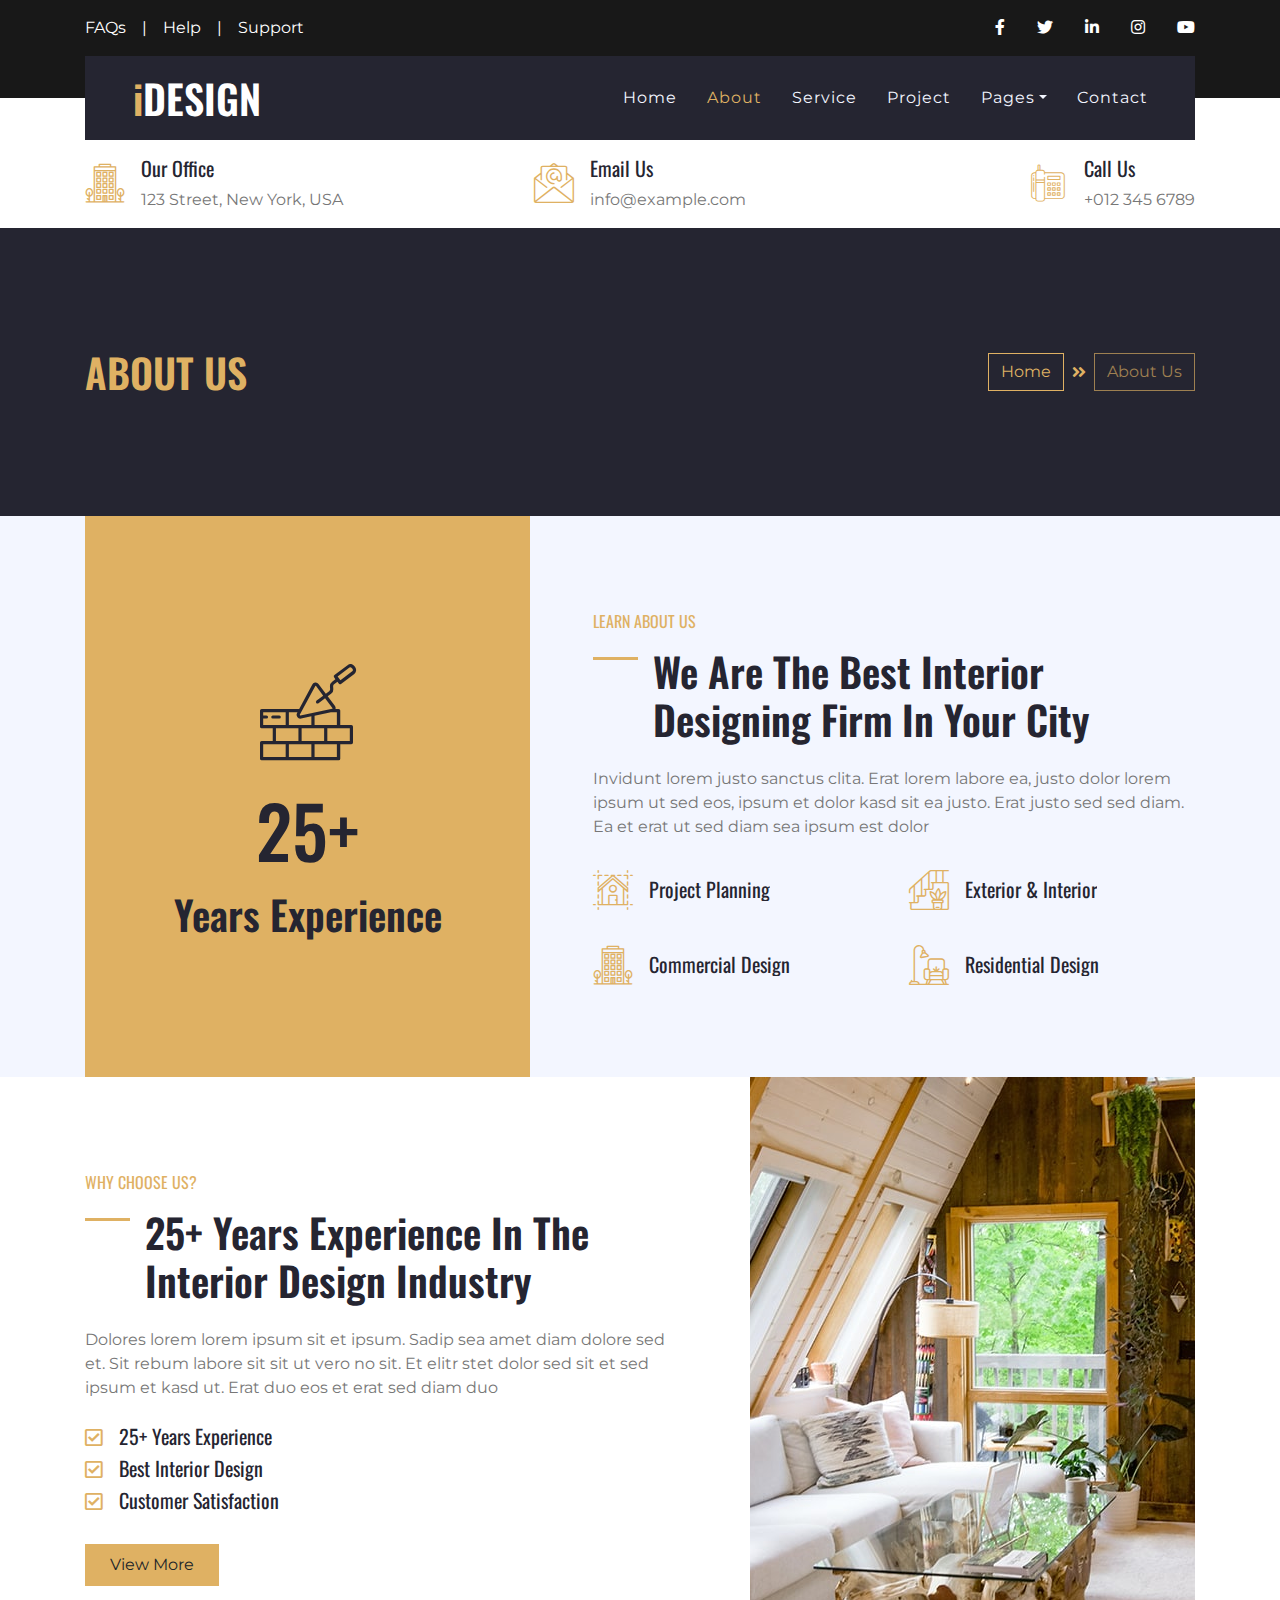
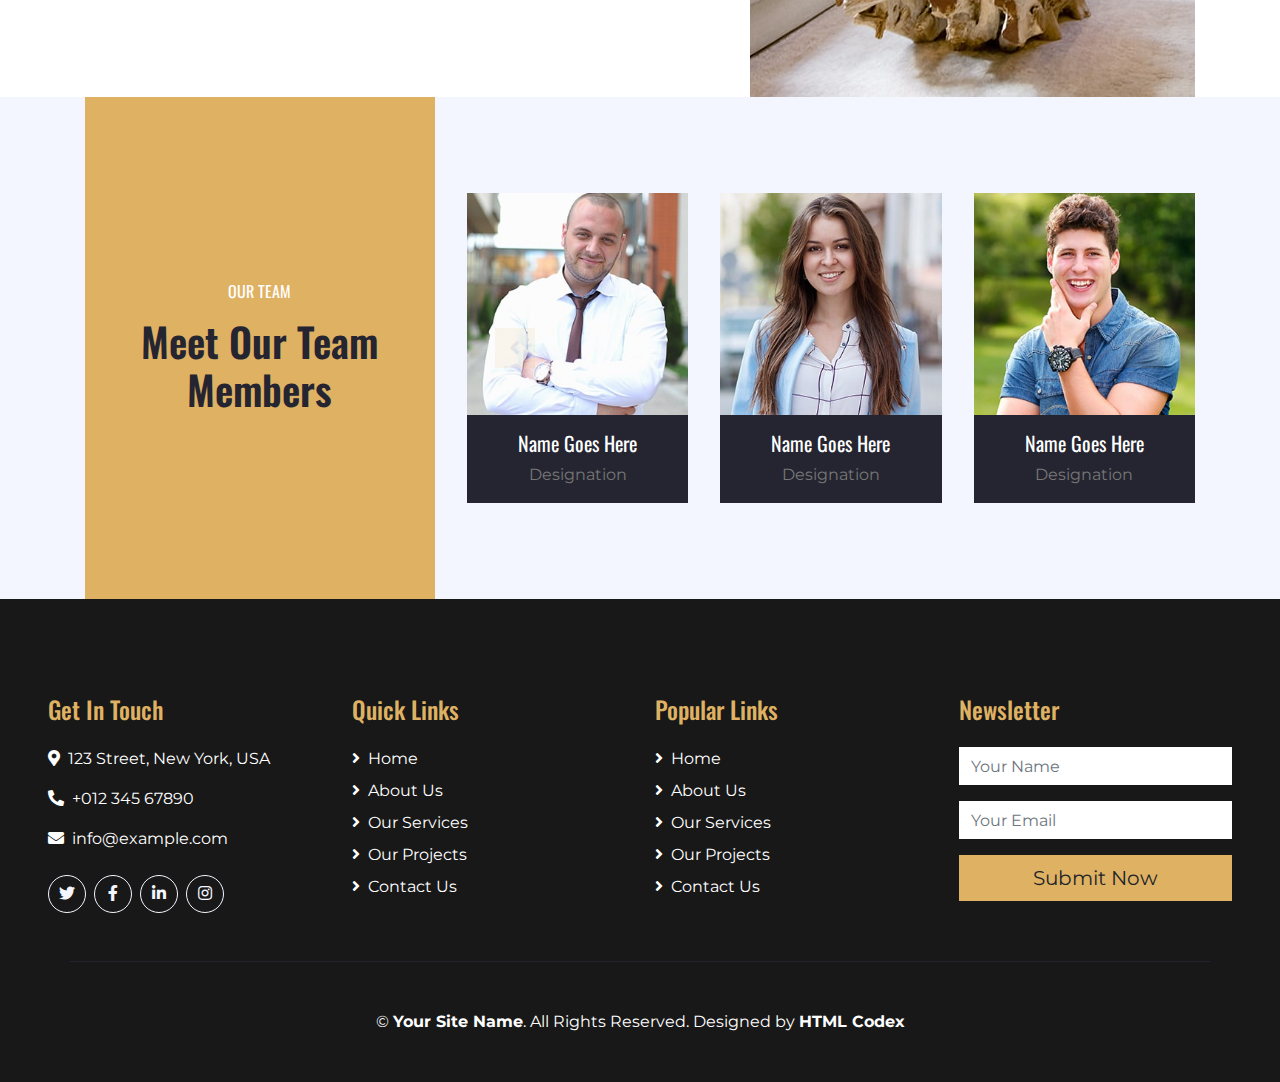
==== about.html @ 1f32e714 "Projeto inicial" ====
<!DOCTYPE html>
<html lang="en">

<head>
    <meta charset="utf-8">
    <title>iDESIGN - Interior Design HTML Template</title>
    <meta content="width=device-width, initial-scale=1.0" name="viewport">
    <meta content="Free HTML Templates" name="keywords">
    <meta content="Free HTML Templates" name="description">

    <!-- Favicon -->
    <link href="img/favicon.ico" rel="icon">

    <!-- Google Web Fonts -->
    <link href="https://fonts.googleapis.com/css2?family=Montserrat&family=Oswald:wght@400;500;600&display=swap" rel="stylesheet"> 

    <!-- Font Awesome -->
    <link href="https://cdnjs.cloudflare.com/ajax/libs/font-awesome/5.10.0/css/all.min.css" rel="stylesheet">

    <!-- Flaticon Font -->
    <link href="lib/flaticon/font/flaticon.css" rel="stylesheet">

    <!-- Libraries Stylesheet -->
    <link href="lib/owlcarousel/assets/owl.carousel.min.css" rel="stylesheet">
    <link href="lib/lightbox/css/lightbox.min.css" rel="stylesheet">

    <!-- Customized Bootstrap Stylesheet -->
    <link href="css/style.css" rel="stylesheet">
</head>

<body>
    <!-- Topbar Start -->
    <div class="container-fluid bg-dark py-3">
        <div class="container">
            <div class="row">
                <div class="col-md-6 text-center text-lg-left mb-2 mb-lg-0">
                    <div class="d-inline-flex align-items-center">
                        <a class="text-white pr-3" href="">FAQs</a>
                        <span class="text-white">|</span>
                        <a class="text-white px-3" href="">Help</a>
                        <span class="text-white">|</span>
                        <a class="text-white pl-3" href="">Support</a>
                    </div>
                </div>
                <div class="col-md-6 text-center text-lg-right">
                    <div class="d-inline-flex align-items-center">
                        <a class="text-white px-3" href="">
                            <i class="fab fa-facebook-f"></i>
                        </a>
                        <a class="text-white px-3" href="">
                            <i class="fab fa-twitter"></i>
                        </a>
                        <a class="text-white px-3" href="">
                            <i class="fab fa-linkedin-in"></i>
                        </a>
                        <a class="text-white px-3" href="">
                            <i class="fab fa-instagram"></i>
                        </a>
                        <a class="text-white pl-3" href="">
                            <i class="fab fa-youtube"></i>
                        </a>
                    </div>
                </div>
            </div>
        </div>
    </div>
    <!-- Topbar End -->


    <!-- Navbar Start -->
    <div class="container-fluid position-relative nav-bar p-0">
        <div class="container position-relative" style="z-index: 9;">
            <nav class="navbar navbar-expand-lg bg-secondary navbar-dark py-3 py-lg-0 pl-3 pl-lg-5">
                <a href="" class="navbar-brand">
                    <h1 class="m-0 display-5 text-white"><span class="text-primary">i</span>DESIGN</h1>
                </a>
                <button type="button" class="navbar-toggler" data-toggle="collapse" data-target="#navbarCollapse">
                    <span class="navbar-toggler-icon"></span>
                </button>
                <div class="collapse navbar-collapse justify-content-between px-3" id="navbarCollapse">
                    <div class="navbar-nav ml-auto py-0">
                        <a href="index.html" class="nav-item nav-link">Home</a>
                        <a href="about.html" class="nav-item nav-link active">About</a>
                        <a href="service.html" class="nav-item nav-link">Service</a>
                        <a href="project.html" class="nav-item nav-link">Project</a>
                        <div class="nav-item dropdown">
                            <a href="#" class="nav-link dropdown-toggle" data-toggle="dropdown">Pages</a>
                            <div class="dropdown-menu rounded-0 m-0">
                                <a href="blog.html" class="dropdown-item">Blog Grid</a>
                                <a href="single.html" class="dropdown-item">Blog Detail</a>
                            </div>
                        </div>
                        <a href="contact.html" class="nav-item nav-link">Contact</a>
                    </div>
                </div>
            </nav>
        </div>
    </div>
    <!-- Navbar End -->


    <!-- Under Nav Start -->
    <div class="container-fluid bg-white py-3">
        <div class="container">
            <div class="row">
                <div class="col-lg-4 text-left mb-3 mb-lg-0">
                    <div class="d-inline-flex text-left">
                        <h1 class="flaticon-office font-weight-normal text-primary m-0 mr-3"></h1>
                        <div class="d-flex flex-column">
                            <h5>Our Office</h5>
                            <p class="m-0">123 Street, New York, USA</p>
                        </div>
                    </div>
                </div>
                <div class="col-lg-4 text-left text-lg-center mb-3 mb-lg-0">
                    <div class="d-inline-flex text-left">
                        <h1 class="flaticon-email font-weight-normal text-primary m-0 mr-3"></h1>
                        <div class="d-flex flex-column">
                            <h5>Email Us</h5>
                            <p class="m-0">info@example.com</p>
                        </div>
                    </div>
                </div>
                <div class="col-lg-4 text-left text-lg-right mb-3 mb-lg-0">
                    <div class="d-inline-flex text-left">
                        <h1 class="flaticon-telephone font-weight-normal text-primary m-0 mr-3"></h1>
                        <div class="d-flex flex-column">
                            <h5>Call Us</h5>
                            <p class="m-0">+012 345 6789</p>
                        </div>
                    </div>
                </div>
            </div>
        </div>
    </div>
    <!-- Under Nav End -->


    <!-- Page Header Start -->
    <div class="container-fluid bg-secondary py-5">
        <div class="container py-5">
            <div class="row align-items-center py-4">
                <div class="col-md-6 text-center text-md-left">
                    <h1 class="mb-4 mb-md-0 text-primary text-uppercase">About Us</h1>
                </div>
                <div class="col-md-6 text-center text-md-right">
                    <div class="d-inline-flex align-items-center">
                        <a class="btn btn-outline-primary" href="">Home</a>
                        <i class="fas fa-angle-double-right text-primary mx-2"></i>
                        <a class="btn btn-outline-primary disabled" href="">About Us</a>
                    </div>
                </div>
            </div>
        </div>
    </div>
    <!-- Page Header Start -->


    <!-- About Start -->
    <div class="container-fluid bg-light">
        <div class="container">
            <div class="row">
                <div class="col-lg-5">
                    <div class="d-flex flex-column align-items-center justify-content-center bg-primary h-100 py-5 px-3">
                        <i class="flaticon-brickwall display-1 font-weight-normal text-secondary mb-3"></i>
                        <h4 class="display-3 mb-3">25+</h4>
                        <h1 class="m-0">Years Experience</h1>
                    </div>
                </div>
                <div class="col-lg-7 m-0 my-lg-5 pt-5 pb-5 pb-lg-2 pl-lg-5">
                    <h6 class="text-primary font-weight-normal text-uppercase mb-3">Learn About Us</h6>
                    <h1 class="mb-4 section-title">We Are The Best Interior Designing Firm In Your City</h1>
                    <p>Invidunt lorem justo sanctus clita. Erat lorem labore ea, justo dolor lorem ipsum ut sed eos, ipsum et dolor kasd sit ea justo. Erat justo sed sed diam. Ea et erat ut sed diam sea ipsum est dolor</p>
                    <div class="row py-2">
                        <div class="col-sm-6">
                            <div class="d-flex align-items-center mb-4">
                                <h1 class="flaticon-house font-weight-normal text-primary m-0 mr-3"></h1>
                                <h5 class="text-truncate m-0">Project Planning</h5>
                            </div>
                        </div>
                        <div class="col-sm-6">
                            <div class="d-flex align-items-center mb-4">
                                <h1 class="flaticon-stairs font-weight-normal text-primary m-0 mr-3"></h1>
                                <h5 class="text-truncate m-0">Exterior & Interior</h5>
                            </div>
                        </div>
                        <div class="col-sm-6">
                            <div class="d-flex align-items-center mb-4">
                                <h1 class="flaticon-office font-weight-normal text-primary m-0 mr-3"></h1>
                                <h5 class="text-truncate m-0">Commercial Design</h5>
                            </div>
                        </div>
                        <div class="col-sm-6">
                            <div class="d-flex align-items-center mb-4">
                                <h1 class="flaticon-living-room font-weight-normal text-primary m-0 mr-3"></h1>
                                <h5 class="text-truncate m-0">Residential Design</h5>
                            </div>
                        </div>
                    </div>
                </div>
            </div>
        </div>
    </div>
    <!-- About End -->


    <!-- Features Start -->
    <div class="container-fluid bg-white">
        <div class="container">
            <div class="row">
                <div class="col-lg-7 mt-5 py-5 pr-lg-5">
                    <h6 class="text-primary font-weight-normal text-uppercase mb-3">Why Choose Us?</h6>
                    <h1 class="mb-4 section-title">25+ Years Experience In The Interior Design Industry</h1>
                    <p class="mb-4">Dolores lorem lorem ipsum sit et ipsum. Sadip sea amet diam dolore sed et. Sit rebum labore sit sit ut vero no sit. Et elitr stet dolor sed sit et sed ipsum et kasd ut. Erat duo eos et erat sed diam duo</p>
                    <ul class="list-inline">
                        <li><h5><i class="far fa-check-square text-primary mr-3"></i>25+ Years Experience</h5></li>
                        <li><h5><i class="far fa-check-square text-primary mr-3"></i>Best Interior Design</h5></li>
                        <li><h5><i class="far fa-check-square text-primary mr-3"></i>Customer Satisfaction</h5></li>
                    </ul>
                    <a href="" class="btn btn-primary mt-3 py-2 px-4">View More</a>
                </div>
                <div class="col-lg-5">
                    <div class="d-flex flex-column align-items-center justify-content-center h-100 overflow-hidden">
                        <img class="h-100" src="img/feature.jpg" alt="">
                    </div>
                </div>
            </div>
        </div>
    </div>
    <!-- Features End -->


    <!-- Team Start -->
    <div class="container-fluid bg-light">
        <div class="container">
            <div class="row">
                <div class="col-md-4 col-sm-6">
                    <div class="py-5 px-4 h-100 bg-primary d-flex flex-column align-items-center justify-content-center">
                        <h6 class="text-white font-weight-normal text-uppercase mb-3">Our Team</h6>
                        <h1 class="mb-0 text-center">Meet Our Team Members</h1>
                    </div>
                </div>
                <div class="col-md-8 col-sm-6 p-0 py-sm-5">
                    <div class="owl-carousel team-carousel position-relative p-0 py-sm-5">
                        <div class="team d-flex flex-column text-center mx-3">
                            <div class="position-relative">
                                <img class="img-fluid w-100" src="img/team-1.jpg" alt="">
                                <div class="team-social d-flex align-items-center justify-content-center w-100 h-100 position-absolute">
                                    <a class="btn btn-outline-primary text-center mr-2 px-0" style="width: 38px; height: 38px;" href="#"><i class="fab fa-twitter"></i></a>
                                    <a class="btn btn-outline-primary text-center mr-2 px-0" style="width: 38px; height: 38px;" href="#"><i class="fab fa-facebook-f"></i></a>
                                    <a class="btn btn-outline-primary text-center px-0" style="width: 38px; height: 38px;" href="#"><i class="fab fa-linkedin-in"></i></a>
                                </div>
                            </div>
                            <div class="d-flex flex-column bg-secondary text-center py-3">
                                <h5 class="text-white">Name Goes Here</h5>
                                <p class="m-0">Designation</p>
                            </div>
                        </div>
                        <div class="team d-flex flex-column text-center mx-3">
                            <div class="position-relative">
                                <img class="img-fluid w-100" src="img/team-2.jpg" alt="">
                                <div class="team-social d-flex align-items-center justify-content-center w-100 h-100 position-absolute">
                                    <a class="btn btn-outline-primary text-center mr-2 px-0" style="width: 38px; height: 38px;" href="#"><i class="fab fa-twitter"></i></a>
                                    <a class="btn btn-outline-primary text-center mr-2 px-0" style="width: 38px; height: 38px;" href="#"><i class="fab fa-facebook-f"></i></a>
                                    <a class="btn btn-outline-primary text-center px-0" style="width: 38px; height: 38px;" href="#"><i class="fab fa-linkedin-in"></i></a>
                                </div>
                            </div>
                            <div class="d-flex flex-column bg-secondary text-center py-3">
                                <h5 class="text-white">Name Goes Here</h5>
                                <p class="m-0">Designation</p>
                            </div>
                        </div>
                        <div class="team d-flex flex-column text-center mx-3">
                            <div class="position-relative">
                                <img class="img-fluid w-100" src="img/team-3.jpg" alt="">
                                <div class="team-social d-flex align-items-center justify-content-center w-100 h-100 position-absolute">
                                    <a class="btn btn-outline-primary text-center mr-2 px-0" style="width: 38px; height: 38px;" href="#"><i class="fab fa-twitter"></i></a>
                                    <a class="btn btn-outline-primary text-center mr-2 px-0" style="width: 38px; height: 38px;" href="#"><i class="fab fa-facebook-f"></i></a>
                                    <a class="btn btn-outline-primary text-center px-0" style="width: 38px; height: 38px;" href="#"><i class="fab fa-linkedin-in"></i></a>
                                </div>
                            </div>
                            <div class="d-flex flex-column bg-secondary text-center py-3">
                                <h5 class="text-white">Name Goes Here</h5>
                                <p class="m-0">Designation</p>
                            </div>
                        </div>
                        <div class="team d-flex flex-column text-center mx-3">
                            <div class="position-relative">
                                <img class="img-fluid w-100" src="img/team-4.jpg" alt="">
                                <div class="team-social d-flex align-items-center justify-content-center w-100 h-100 position-absolute">
                                    <a class="btn btn-outline-primary text-center mr-2 px-0" style="width: 38px; height: 38px;" href="#"><i class="fab fa-twitter"></i></a>
                                    <a class="btn btn-outline-primary text-center mr-2 px-0" style="width: 38px; height: 38px;" href="#"><i class="fab fa-facebook-f"></i></a>
                                    <a class="btn btn-outline-primary text-center px-0" style="width: 38px; height: 38px;" href="#"><i class="fab fa-linkedin-in"></i></a>
                                </div>
                            </div>
                            <div class="d-flex flex-column bg-secondary text-center py-3">
                                <h5 class="text-white">Name Goes Here</h5>
                                <p class="m-0">Designation</p>
                            </div>
                        </div>
                    </div>
                </div>
            </div>
        </div>
    </div>
    <!-- Team End -->


    <!-- Footer Start -->
    <div class="container-fluid bg-dark text-white py-5 px-sm-3 px-md-5">
        <div class="row pt-5">
            <div class="col-lg-3 col-md-6 mb-5">
                <h4 class="text-primary mb-4">Get In Touch</h4>
                <p><i class="fa fa-map-marker-alt mr-2"></i>123 Street, New York, USA</p>
                <p><i class="fa fa-phone-alt mr-2"></i>+012 345 67890</p>
                <p><i class="fa fa-envelope mr-2"></i>info@example.com</p>
                <div class="d-flex justify-content-start mt-4">
                    <a class="btn btn-outline-light rounded-circle text-center mr-2 px-0" style="width: 38px; height: 38px;" href="#"><i class="fab fa-twitter"></i></a>
                    <a class="btn btn-outline-light rounded-circle text-center mr-2 px-0" style="width: 38px; height: 38px;" href="#"><i class="fab fa-facebook-f"></i></a>
                    <a class="btn btn-outline-light rounded-circle text-center mr-2 px-0" style="width: 38px; height: 38px;" href="#"><i class="fab fa-linkedin-in"></i></a>
                    <a class="btn btn-outline-light rounded-circle text-center mr-2 px-0" style="width: 38px; height: 38px;" href="#"><i class="fab fa-instagram"></i></a>
                </div>
            </div>
            <div class="col-lg-3 col-md-6 mb-5">
                <h4 class="text-primary mb-4">Quick Links</h4>
                <div class="d-flex flex-column justify-content-start">
                    <a class="text-white mb-2" href="#"><i class="fa fa-angle-right mr-2"></i>Home</a>
                    <a class="text-white mb-2" href="#"><i class="fa fa-angle-right mr-2"></i>About Us</a>
                    <a class="text-white mb-2" href="#"><i class="fa fa-angle-right mr-2"></i>Our Services</a>
                    <a class="text-white mb-2" href="#"><i class="fa fa-angle-right mr-2"></i>Our Projects</a>
                    <a class="text-white" href="#"><i class="fa fa-angle-right mr-2"></i>Contact Us</a>
                </div>
            </div>
            <div class="col-lg-3 col-md-6 mb-5">
                <h4 class="text-primary mb-4">Popular Links</h4>
                <div class="d-flex flex-column justify-content-start">
                    <a class="text-white mb-2" href="#"><i class="fa fa-angle-right mr-2"></i>Home</a>
                    <a class="text-white mb-2" href="#"><i class="fa fa-angle-right mr-2"></i>About Us</a>
                    <a class="text-white mb-2" href="#"><i class="fa fa-angle-right mr-2"></i>Our Services</a>
                    <a class="text-white mb-2" href="#"><i class="fa fa-angle-right mr-2"></i>Our Projects</a>
                    <a class="text-white" href="#"><i class="fa fa-angle-right mr-2"></i>Contact Us</a>
                </div>
            </div>
            <div class="col-lg-3 col-md-6 mb-5">
                <h4 class="text-primary mb-4">Newsletter</h4>
                <form action="">
                    <div class="form-group">
                        <input type="text" class="form-control border-0" placeholder="Your Name" required="required" />
                    </div>
                    <div class="form-group">
                        <input type="email" class="form-control border-0" placeholder="Your Email" required="required" />
                    </div>
                    <div>
                        <button class="btn btn-lg btn-primary btn-block border-0" type="submit">Submit Now</button>
                    </div>
                </form>
            </div>
        </div>
        <div class="container border-top border-secondary pt-5">
            <p class="m-0 text-center text-white">
                &copy; <a class="text-white font-weight-bold" href="#">Your Site Name</a>. All Rights Reserved. Designed by
                <a class="text-white font-weight-bold" href="https://htmlcodex.com">HTML Codex</a>
            </p>
        </div>
    </div>
    <!-- Footer End -->


    <!-- Back to Top -->
    <a href="#" class="btn btn-lg btn-primary back-to-top"><i class="fa fa-angle-double-up"></i></a>


    <!-- JavaScript Libraries -->
    <script src="https://code.jquery.com/jquery-3.4.1.min.js"></script>
    <script src="https://stackpath.bootstrapcdn.com/bootstrap/4.4.1/js/bootstrap.bundle.min.js"></script>
    <script src="lib/easing/easing.min.js"></script>
    <script src="lib/owlcarousel/owl.carousel.min.js"></script>
    <script src="lib/isotope/isotope.pkgd.min.js"></script>
    <script src="lib/lightbox/js/lightbox.min.js"></script>

    <!-- Contact Javascript File -->
    <script src="mail/jqBootstrapValidation.min.js"></script>
    <script src="mail/contact.js"></script>

    <!-- Template Javascript -->
    <script src="js/main.js"></script>
</body>

</html>
---- lib/flaticon/font/flaticon.css ----
/*
  	Flaticon icon font: Flaticon
  	Creation date: 12/11/2020 10:28
  	*/

@font-face {
  font-family: "Flaticon";
  src: url("./Flaticon.eot");
  src: url("./Flaticon.eot?#iefix") format("embedded-opentype"),
       url("./Flaticon.woff2") format("woff2"),
       url("./Flaticon.woff") format("woff"),
       url("./Flaticon.ttf") format("truetype"),
       url("./Flaticon.svg#Flaticon") format("svg");
  font-weight: normal;
  font-style: normal;
}

@media screen and (-webkit-min-device-pixel-ratio:0) {
  @font-face {
    font-family: "Flaticon";
    src: url("./Flaticon.svg#Flaticon") format("svg");
  }
}

[class^="flaticon-"]:before, [class*=" flaticon-"]:before,
[class^="flaticon-"]:after, [class*=" flaticon-"]:after {   
  font-family: Flaticon;
        font-size: 20px;
font-style: normal;
margin-left: 20px;
}

.flaticon-stairs:before { content: "\f100"; }
.flaticon-living-room:before { content: "\f101"; }
.flaticon-brickwall:before { content: "\f102"; }
.flaticon-kitchen:before { content: "\f103"; }
.flaticon-bedroom:before { content: "\f104"; }
.flaticon-house:before { content: "\f105"; }
.flaticon-bathroom:before { content: "\f106"; }
.flaticon-office:before { content: "\f107"; }
.flaticon-email:before { content: "\f108"; }
.flaticon-telephone:before { content: "\f109"; }
---- css/style.css ----
/******* Bootstrap Theming ********/
/*!
 * Bootstrap v4.5.3 (https://getbootstrap.com/)
 * Copyright 2011-2020 The Bootstrap Authors
 * Copyright 2011-2020 Twitter, Inc.
 * Licensed under MIT (https://github.com/twbs/bootstrap/blob/main/LICENSE)
 */
:root {
  --blue: #007bff;
  --indigo: #6610f2;
  --purple: #6f42c1;
  --pink: #e83e8c;
  --red: #dc3545;
  --orange: #fd7e14;
  --yellow: #ffc107;
  --green: #28a745;
  --teal: #20c997;
  --cyan: #17a2b8;
  --white: #fff;
  --gray: #6c757d;
  --gray-dark: #343a40;
  --primary: #DFB163;
  --secondary: #252531;
  --success: #28a745;
  --info: #17a2b8;
  --warning: #ffc107;
  --danger: #dc3545;
  --light: #F3F6FF;
  --dark: #181818;
  --breakpoint-xs: 0;
  --breakpoint-sm: 576px;
  --breakpoint-md: 768px;
  --breakpoint-lg: 992px;
  --breakpoint-xl: 1200px;
  --font-family-sans-serif: "Montserrat", sans-serif;
  --font-family-monospace: SFMono-Regular, Menlo, Monaco, Consolas, "Liberation Mono", "Courier New", monospace;
}

*,
*::before,
*::after {
  box-sizing: border-box;
}

html {
  font-family: sans-serif;
  line-height: 1.15;
  -webkit-text-size-adjust: 100%;
  -webkit-tap-highlight-color: rgba(0, 0, 0, 0);
}

article, aside, figcaption, figure, footer, header, hgroup, main, nav, section {
  display: block;
}

body {
  margin: 0;
  font-family: "Montserrat", sans-serif;
  font-size: 1rem;
  font-weight: 400;
  line-height: 1.5;
  color: #777777;
  text-align: left;
  background-color: #fff;
}

[tabindex="-1"]:focus:not(:focus-visible) {
  outline: 0 !important;
}

hr {
  box-sizing: content-box;
  height: 0;
  overflow: visible;
}

h1, h2, h3, h4, h5, h6 {
  margin-top: 0;
  margin-bottom: 0.5rem;
}

p {
  margin-top: 0;
  margin-bottom: 1rem;
}

abbr[title],
abbr[data-original-title] {
  text-decoration: underline;
  text-decoration: underline dotted;
  cursor: help;
  border-bottom: 0;
  text-decoration-skip-ink: none;
}

address {
  margin-bottom: 1rem;
  font-style: normal;
  line-height: inherit;
}

ol,
ul,
dl {
  margin-top: 0;
  margin-bottom: 1rem;
}

ol ol,
ul ul,
ol ul,
ul ol {
  margin-bottom: 0;
}

dt {
  font-weight: 700;
}

dd {
  margin-bottom: .5rem;
  margin-left: 0;
}

blockquote {
  margin: 0 0 1rem;
}

b,
strong {
  font-weight: bolder;
}

small {
  font-size: 80%;
}

sub,
sup {
  position: relative;
  font-size: 75%;
  line-height: 0;
  vertical-align: baseline;
}

sub {
  bottom: -.25em;
}

sup {
  top: -.5em;
}

a {
  color: #DFB163;
  text-decoration: none;
  background-color: transparent;
}

a:hover {
  color: #cc902a;
  text-decoration: underline;
}

a:not([href]):not([class]) {
  color: inherit;
  text-decoration: none;
}

a:not([href]):not([class]):hover {
  color: inherit;
  text-decoration: none;
}

pre,
code,
kbd,
samp {
  font-family: SFMono-Regular, Menlo, Monaco, Consolas, "Liberation Mono", "Courier New", monospace;
  font-size: 1em;
}

pre {
  margin-top: 0;
  margin-bottom: 1rem;
  overflow: auto;
  -ms-overflow-style: scrollbar;
}

figure {
  margin: 0 0 1rem;
}

img {
  vertical-align: middle;
  border-style: none;
}

svg {
  overflow: hidden;
  vertical-align: middle;
}

table {
  border-collapse: collapse;
}

caption {
  padding-top: 0.75rem;
  padding-bottom: 0.75rem;
  color: #6c757d;
  text-align: left;
  caption-side: bottom;
}

th {
  text-align: inherit;
  text-align: -webkit-match-parent;
}

label {
  display: inline-block;
  margin-bottom: 0.5rem;
}

button {
  border-radius: 0;
}

button:focus {
  outline: 1px dotted;
  outline: 5px auto -webkit-focus-ring-color;
}

input,
button,
select,
optgroup,
textarea {
  margin: 0;
  font-family: inherit;
  font-size: inherit;
  line-height: inherit;
}

button,
input {
  overflow: visible;
}

button,
select {
  text-transform: none;
}

[role="button"] {
  cursor: pointer;
}

select {
  word-wrap: normal;
}

button,
[type="button"],
[type="reset"],
[type="submit"] {
  -webkit-appearance: button;
}

button:not(:disabled),
[type="button"]:not(:disabled),
[type="reset"]:not(:disabled),
[type="submit"]:not(:disabled) {
  cursor: pointer;
}

button::-moz-focus-inner,
[type="button"]::-moz-focus-inner,
[type="reset"]::-moz-focus-inner,
[type="submit"]::-moz-focus-inner {
  padding: 0;
  border-style: none;
}

input[type="radio"],
input[type="checkbox"] {
  box-sizing: border-box;
  padding: 0;
}

textarea {
  overflow: auto;
  resize: vertical;
}

fieldset {
  min-width: 0;
  padding: 0;
  margin: 0;
  border: 0;
}

legend {
  display: block;
  width: 100%;
  max-width: 100%;
  padding: 0;
  margin-bottom: .5rem;
  font-size: 1.5rem;
  line-height: inherit;
  color: inherit;
  white-space: normal;
}

@media (max-width: 1200px) {
  legend {
    font-size: calc(1.275rem + 0.3vw) ;
  }
}

progress {
  vertical-align: baseline;
}

[type="number"]::-webkit-inner-spin-button,
[type="number"]::-webkit-outer-spin-button {
  height: auto;
}

[type="search"] {
  outline-offset: -2px;
  -webkit-appearance: none;
}

[type="search"]::-webkit-search-decoration {
  -webkit-appearance: none;
}

::-webkit-file-upload-button {
  font: inherit;
  -webkit-appearance: button;
}

output {
  display: inline-block;
}

summary {
  display: list-item;
  cursor: pointer;
}

template {
  display: none;
}

[hidden] {
  display: none !important;
}

h1, h2, h3, h4, h5, h6,
.h1, .h2, .h3, .h4, .h5, .h6 {
  margin-bottom: 0.5rem;
  font-family: "Oswald", sans-serif;
  font-weight: 500;
  line-height: 1.2;
  color: #252531;
}

h1, .h1 {
  font-size: 2.5rem;
}

@media (max-width: 1200px) {
  h1, .h1 {
    font-size: calc(1.375rem + 1.5vw) ;
  }
}

h2, .h2 {
  font-size: 2rem;
}

@media (max-width: 1200px) {
  h2, .h2 {
    font-size: calc(1.325rem + 0.9vw) ;
  }
}

h3, .h3 {
  font-size: 1.75rem;
}

@media (max-width: 1200px) {
  h3, .h3 {
    font-size: calc(1.3rem + 0.6vw) ;
  }
}

h4, .h4 {
  font-size: 1.5rem;
}

@media (max-width: 1200px) {
  h4, .h4 {
    font-size: calc(1.275rem + 0.3vw) ;
  }
}

h5, .h5 {
  font-size: 1.25rem;
}

h6, .h6 {
  font-size: 1rem;
}

.lead {
  font-size: 1.25rem;
  font-weight: 300;
}

.display-1 {
  font-size: 6rem;
  font-weight: 300;
  line-height: 1.2;
}

@media (max-width: 1200px) {
  .display-1 {
    font-size: calc(1.725rem + 5.7vw) ;
  }
}

.display-2 {
  font-size: 5.5rem;
  font-weight: 300;
  line-height: 1.2;
}

@media (max-width: 1200px) {
  .display-2 {
    font-size: calc(1.675rem + 5.1vw) ;
  }
}

.display-3 {
  font-size: 4.5rem;
  font-weight: 300;
  line-height: 1.2;
}

@media (max-width: 1200px) {
  .display-3 {
    font-size: calc(1.575rem + 3.9vw) ;
  }
}

.display-4 {
  font-size: 3.5rem;
  font-weight: 300;
  line-height: 1.2;
}

@media (max-width: 1200px) {
  .display-4 {
    font-size: calc(1.475rem + 2.7vw) ;
  }
}

hr {
  margin-top: 1rem;
  margin-bottom: 1rem;
  border: 0;
  border-top: 1px solid rgba(0, 0, 0, 0.1);
}

small,
.small {
  font-size: 80%;
  font-weight: 400;
}

mark,
.mark {
  padding: 0.2em;
  background-color: #fcf8e3;
}

.list-unstyled {
  padding-left: 0;
  list-style: none;
}

.list-inline {
  padding-left: 0;
  list-style: none;
}

.list-inline-item {
  display: inline-block;
}

.list-inline-item:not(:last-child) {
  margin-right: 0.5rem;
}

.initialism {
  font-size: 90%;
  text-transform: uppercase;
}

.blockquote {
  margin-bottom: 1rem;
  font-size: 1.25rem;
}

.blockquote-footer {
  display: block;
  font-size: 80%;
  color: #6c757d;
}

.blockquote-footer::before {
  content: "\2014\00A0";
}

.img-fluid {
  max-width: 100%;
  height: auto;
}

.img-thumbnail {
  padding: 0.25rem;
  background-color: #fff;
  border: 1px solid #dee2e6;
  max-width: 100%;
  height: auto;
}

.figure {
  display: inline-block;
}

.figure-img {
  margin-bottom: 0.5rem;
  line-height: 1;
}

.figure-caption {
  font-size: 90%;
  color: #6c757d;
}

code {
  font-size: 87.5%;
  color: #e83e8c;
  word-wrap: break-word;
}

a > code {
  color: inherit;
}

kbd {
  padding: 0.2rem 0.4rem;
  font-size: 87.5%;
  color: #fff;
  background-color: #212529;
}

kbd kbd {
  padding: 0;
  font-size: 100%;
  font-weight: 700;
}

pre {
  display: block;
  font-size: 87.5%;
  color: #212529;
}

pre code {
  font-size: inherit;
  color: inherit;
  word-break: normal;
}

.pre-scrollable {
  max-height: 340px;
  overflow-y: scroll;
}

.container,
.container-fluid,
.container-sm,
.container-md,
.container-lg,
.container-xl {
  width: 100%;
  padding-right: 15px;
  padding-left: 15px;
  margin-right: auto;
  margin-left: auto;
}

@media (min-width: 576px) {
  .container, .container-sm {
    max-width: 540px;
  }
}

@media (min-width: 768px) {
  .container, .container-sm, .container-md {
    max-width: 720px;
  }
}

@media (min-width: 992px) {
  .container, .container-sm, .container-md, .container-lg {
    max-width: 960px;
  }
}

@media (min-width: 1200px) {
  .container, .container-sm, .container-md, .container-lg, .container-xl {
    max-width: 1140px;
  }
}

.row {
  display: flex;
  flex-wrap: wrap;
  margin-right: -15px;
  margin-left: -15px;
}

.no-gutters {
  margin-right: 0;
  margin-left: 0;
}

.no-gutters > .col,
.no-gutters > [class*="col-"] {
  padding-right: 0;
  padding-left: 0;
}

.col-1, .col-2, .col-3, .col-4, .col-5, .col-6, .col-7, .col-8, .col-9, .col-10, .col-11, .col-12, .col,
.col-auto, .col-sm-1, .col-sm-2, .col-sm-3, .col-sm-4, .col-sm-5, .col-sm-6, .col-sm-7, .col-sm-8, .col-sm-9, .col-sm-10, .col-sm-11, .col-sm-12, .col-sm,
.col-sm-auto, .col-md-1, .col-md-2, .col-md-3, .col-md-4, .col-md-5, .col-md-6, .col-md-7, .col-md-8, .col-md-9, .col-md-10, .col-md-11, .col-md-12, .col-md,
.col-md-auto, .col-lg-1, .col-lg-2, .col-lg-3, .col-lg-4, .col-lg-5, .col-lg-6, .col-lg-7, .col-lg-8, .col-lg-9, .col-lg-10, .col-lg-11, .col-lg-12, .col-lg,
.col-lg-auto, .col-xl-1, .col-xl-2, .col-xl-3, .col-xl-4, .col-xl-5, .col-xl-6, .col-xl-7, .col-xl-8, .col-xl-9, .col-xl-10, .col-xl-11, .col-xl-12, .col-xl,
.col-xl-auto {
  position: relative;
  width: 100%;
  padding-right: 15px;
  padding-left: 15px;
}

.col {
  flex-basis: 0;
  flex-grow: 1;
  max-width: 100%;
}

.row-cols-1 > * {
  flex: 0 0 100%;
  max-width: 100%;
}

.row-cols-2 > * {
  flex: 0 0 50%;
  max-width: 50%;
}

.row-cols-3 > * {
  flex: 0 0 33.33333%;
  max-width: 33.33333%;
}

.row-cols-4 > * {
  flex: 0 0 25%;
  max-width: 25%;
}

.row-cols-5 > * {
  flex: 0 0 20%;
  max-width: 20%;
}

.row-cols-6 > * {
  flex: 0 0 16.66667%;
  max-width: 16.66667%;
}

.col-auto {
  flex: 0 0 auto;
  width: auto;
  max-width: 100%;
}

.col-1 {
  flex: 0 0 8.33333%;
  max-width: 8.33333%;
}

.col-2 {
  flex: 0 0 16.66667%;
  max-width: 16.66667%;
}

.col-3 {
  flex: 0 0 25%;
  max-width: 25%;
}

.col-4 {
  flex: 0 0 33.33333%;
  max-width: 33.33333%;
}

.col-5 {
  flex: 0 0 41.66667%;
  max-width: 41.66667%;
}

.col-6 {
  flex: 0 0 50%;
  max-width: 50%;
}

.col-7 {
  flex: 0 0 58.33333%;
  max-width: 58.33333%;
}

.col-8 {
  flex: 0 0 66.66667%;
  max-width: 66.66667%;
}

.col-9 {
  flex: 0 0 75%;
  max-width: 75%;
}

.col-10 {
  flex: 0 0 83.33333%;
  max-width: 83.33333%;
}

.col-11 {
  flex: 0 0 91.66667%;
  max-width: 91.66667%;
}

.col-12 {
  flex: 0 0 100%;
  max-width: 100%;
}

.order-first {
  order: -1;
}

.order-last {
  order: 13;
}

.order-0 {
  order: 0;
}

.order-1 {
  order: 1;
}

.order-2 {
  order: 2;
}

.order-3 {
  order: 3;
}

.order-4 {
  order: 4;
}

.order-5 {
  order: 5;
}

.order-6 {
  order: 6;
}

.order-7 {
  order: 7;
}

.order-8 {
  order: 8;
}

.order-9 {
  order: 9;
}

.order-10 {
  order: 10;
}

.order-11 {
  order: 11;
}

.order-12 {
  order: 12;
}

.offset-1 {
  margin-left: 8.33333%;
}

.offset-2 {
  margin-left: 16.66667%;
}

.offset-3 {
  margin-left: 25%;
}

.offset-4 {
  margin-left: 33.33333%;
}

.offset-5 {
  margin-left: 41.66667%;
}

.offset-6 {
  margin-left: 50%;
}

.offset-7 {
  margin-left: 58.33333%;
}

.offset-8 {
  margin-left: 66.66667%;
}

.offset-9 {
  margin-left: 75%;
}

.offset-10 {
  margin-left: 83.33333%;
}

.offset-11 {
  margin-left: 91.66667%;
}

@media (min-width: 576px) {
  .col-sm {
    flex-basis: 0;
    flex-grow: 1;
    max-width: 100%;
  }
  .row-cols-sm-1 > * {
    flex: 0 0 100%;
    max-width: 100%;
  }
  .row-cols-sm-2 > * {
    flex: 0 0 50%;
    max-width: 50%;
  }
  .row-cols-sm-3 > * {
    flex: 0 0 33.33333%;
    max-width: 33.33333%;
  }
  .row-cols-sm-4 > * {
    flex: 0 0 25%;
    max-width: 25%;
  }
  .row-cols-sm-5 > * {
    flex: 0 0 20%;
    max-width: 20%;
  }
  .row-cols-sm-6 > * {
    flex: 0 0 16.66667%;
    max-width: 16.66667%;
  }
  .col-sm-auto {
    flex: 0 0 auto;
    width: auto;
    max-width: 100%;
  }
  .col-sm-1 {
    flex: 0 0 8.33333%;
    max-width: 8.33333%;
  }
  .col-sm-2 {
    flex: 0 0 16.66667%;
    max-width: 16.66667%;
  }
  .col-sm-3 {
    flex: 0 0 25%;
    max-width: 25%;
  }
  .col-sm-4 {
    flex: 0 0 33.33333%;
    max-width: 33.33333%;
  }
  .col-sm-5 {
    flex: 0 0 41.66667%;
    max-width: 41.66667%;
  }
  .col-sm-6 {
    flex: 0 0 50%;
    max-width: 50%;
  }
  .col-sm-7 {
    flex: 0 0 58.33333%;
    max-width: 58.33333%;
  }
  .col-sm-8 {
    flex: 0 0 66.66667%;
    max-width: 66.66667%;
  }
  .col-sm-9 {
    flex: 0 0 75%;
    max-width: 75%;
  }
  .col-sm-10 {
    flex: 0 0 83.33333%;
    max-width: 83.33333%;
  }
  .col-sm-11 {
    flex: 0 0 91.66667%;
    max-width: 91.66667%;
  }
  .col-sm-12 {
    flex: 0 0 100%;
    max-width: 100%;
  }
  .order-sm-first {
    order: -1;
  }
  .order-sm-last {
    order: 13;
  }
  .order-sm-0 {
    order: 0;
  }
  .order-sm-1 {
    order: 1;
  }
  .order-sm-2 {
    order: 2;
  }
  .order-sm-3 {
    order: 3;
  }
  .order-sm-4 {
    order: 4;
  }
  .order-sm-5 {
    order: 5;
  }
  .order-sm-6 {
    order: 6;
  }
  .order-sm-7 {
    order: 7;
  }
  .order-sm-8 {
    order: 8;
  }
  .order-sm-9 {
    order: 9;
  }
  .order-sm-10 {
    order: 10;
  }
  .order-sm-11 {
    order: 11;
  }
  .order-sm-12 {
    order: 12;
  }
  .offset-sm-0 {
    margin-left: 0;
  }
  .offset-sm-1 {
    margin-left: 8.33333%;
  }
  .offset-sm-2 {
    margin-left: 16.66667%;
  }
  .offset-sm-3 {
    margin-left: 25%;
  }
  .offset-sm-4 {
    margin-left: 33.33333%;
  }
  .offset-sm-5 {
    margin-left: 41.66667%;
  }
  .offset-sm-6 {
    margin-left: 50%;
  }
  .offset-sm-7 {
    margin-left: 58.33333%;
  }
  .offset-sm-8 {
    margin-left: 66.66667%;
  }
  .offset-sm-9 {
    margin-left: 75%;
  }
  .offset-sm-10 {
    margin-left: 83.33333%;
  }
  .offset-sm-11 {
    margin-left: 91.66667%;
  }
}

@media (min-width: 768px) {
  .col-md {
    flex-basis: 0;
    flex-grow: 1;
    max-width: 100%;
  }
  .row-cols-md-1 > * {
    flex: 0 0 100%;
    max-width: 100%;
  }
  .row-cols-md-2 > * {
    flex: 0 0 50%;
    max-width: 50%;
  }
  .row-cols-md-3 > * {
    flex: 0 0 33.33333%;
    max-width: 33.33333%;
  }
  .row-cols-md-4 > * {
    flex: 0 0 25%;
    max-width: 25%;
  }
  .row-cols-md-5 > * {
    flex: 0 0 20%;
    max-width: 20%;
  }
  .row-cols-md-6 > * {
    flex: 0 0 16.66667%;
    max-width: 16.66667%;
  }
  .col-md-auto {
    flex: 0 0 auto;
    width: auto;
    max-width: 100%;
  }
  .col-md-1 {
    flex: 0 0 8.33333%;
    max-width: 8.33333%;
  }
  .col-md-2 {
    flex: 0 0 16.66667%;
    max-width: 16.66667%;
  }
  .col-md-3 {
    flex: 0 0 25%;
    max-width: 25%;
  }
  .col-md-4 {
    flex: 0 0 33.33333%;
    max-width: 33.33333%;
  }
  .col-md-5 {
    flex: 0 0 41.66667%;
    max-width: 41.66667%;
  }
  .col-md-6 {
    flex: 0 0 50%;
    max-width: 50%;
  }
  .col-md-7 {
    flex: 0 0 58.33333%;
    max-width: 58.33333%;
  }
  .col-md-8 {
    flex: 0 0 66.66667%;
    max-width: 66.66667%;
  }
  .col-md-9 {
    flex: 0 0 75%;
    max-width: 75%;
  }
  .col-md-10 {
    flex: 0 0 83.33333%;
    max-width: 83.33333%;
  }
  .col-md-11 {
    flex: 0 0 91.66667%;
    max-width: 91.66667%;
  }
  .col-md-12 {
    flex: 0 0 100%;
    max-width: 100%;
  }
  .order-md-first {
    order: -1;
  }
  .order-md-last {
    order: 13;
  }
  .order-md-0 {
    order: 0;
  }
  .order-md-1 {
    order: 1;
  }
  .order-md-2 {
    order: 2;
  }
  .order-md-3 {
    order: 3;
  }
  .order-md-4 {
    order: 4;
  }
  .order-md-5 {
    order: 5;
  }
  .order-md-6 {
    order: 6;
  }
  .order-md-7 {
    order: 7;
  }
  .order-md-8 {
    order: 8;
  }
  .order-md-9 {
    order: 9;
  }
  .order-md-10 {
    order: 10;
  }
  .order-md-11 {
    order: 11;
  }
  .order-md-12 {
    order: 12;
  }
  .offset-md-0 {
    margin-left: 0;
  }
  .offset-md-1 {
    margin-left: 8.33333%;
  }
  .offset-md-2 {
    margin-left: 16.66667%;
  }
  .offset-md-3 {
    margin-left: 25%;
  }
  .offset-md-4 {
    margin-left: 33.33333%;
  }
  .offset-md-5 {
    margin-left: 41.66667%;
  }
  .offset-md-6 {
    margin-left: 50%;
  }
  .offset-md-7 {
    margin-left: 58.33333%;
  }
  .offset-md-8 {
    margin-left: 66.66667%;
  }
  .offset-md-9 {
    margin-left: 75%;
  }
  .offset-md-10 {
    margin-left: 83.33333%;
  }
  .offset-md-11 {
    margin-left: 91.66667%;
  }
}

@media (min-width: 992px) {
  .col-lg {
    flex-basis: 0;
    flex-grow: 1;
    max-width: 100%;
  }
  .row-cols-lg-1 > * {
    flex: 0 0 100%;
    max-width: 100%;
  }
  .row-cols-lg-2 > * {
    flex: 0 0 50%;
    max-width: 50%;
  }
  .row-cols-lg-3 > * {
    flex: 0 0 33.33333%;
    max-width: 33.33333%;
  }
  .row-cols-lg-4 > * {
    flex: 0 0 25%;
    max-width: 25%;
  }
  .row-cols-lg-5 > * {
    flex: 0 0 20%;
    max-width: 20%;
  }
  .row-cols-lg-6 > * {
    flex: 0 0 16.66667%;
    max-width: 16.66667%;
  }
  .col-lg-auto {
    flex: 0 0 auto;
    width: auto;
    max-width: 100%;
  }
  .col-lg-1 {
    flex: 0 0 8.33333%;
    max-width: 8.33333%;
  }
  .col-lg-2 {
    flex: 0 0 16.66667%;
    max-width: 16.66667%;
  }
  .col-lg-3 {
    flex: 0 0 25%;
    max-width: 25%;
  }
  .col-lg-4 {
    flex: 0 0 33.33333%;
    max-width: 33.33333%;
  }
  .col-lg-5 {
    flex: 0 0 41.66667%;
    max-width: 41.66667%;
  }
  .col-lg-6 {
    flex: 0 0 50%;
    max-width: 50%;
  }
  .col-lg-7 {
    flex: 0 0 58.33333%;
    max-width: 58.33333%;
  }
  .col-lg-8 {
    flex: 0 0 66.66667%;
    max-width: 66.66667%;
  }
  .col-lg-9 {
    flex: 0 0 75%;
    max-width: 75%;
  }
  .col-lg-10 {
    flex: 0 0 83.33333%;
    max-width: 83.33333%;
  }
  .col-lg-11 {
    flex: 0 0 91.66667%;
    max-width: 91.66667%;
  }
  .col-lg-12 {
    flex: 0 0 100%;
    max-width: 100%;
  }
  .order-lg-first {
    order: -1;
  }
  .order-lg-last {
    order: 13;
  }
  .order-lg-0 {
    order: 0;
  }
  .order-lg-1 {
    order: 1;
  }
  .order-lg-2 {
    order: 2;
  }
  .order-lg-3 {
    order: 3;
  }
  .order-lg-4 {
    order: 4;
  }
  .order-lg-5 {
    order: 5;
  }
  .order-lg-6 {
    order: 6;
  }
  .order-lg-7 {
    order: 7;
  }
  .order-lg-8 {
    order: 8;
  }
  .order-lg-9 {
    order: 9;
  }
  .order-lg-10 {
    order: 10;
  }
  .order-lg-11 {
    order: 11;
  }
  .order-lg-12 {
    order: 12;
  }
  .offset-lg-0 {
    margin-left: 0;
  }
  .offset-lg-1 {
    margin-left: 8.33333%;
  }
  .offset-lg-2 {
    margin-left: 16.66667%;
  }
  .offset-lg-3 {
    margin-left: 25%;
  }
  .offset-lg-4 {
    margin-left: 33.33333%;
  }
  .offset-lg-5 {
    margin-left: 41.66667%;
  }
  .offset-lg-6 {
    margin-left: 50%;
  }
  .offset-lg-7 {
    margin-left: 58.33333%;
  }
  .offset-lg-8 {
    margin-left: 66.66667%;
  }
  .offset-lg-9 {
    margin-left: 75%;
  }
  .offset-lg-10 {
    margin-left: 83.33333%;
  }
  .offset-lg-11 {
    margin-left: 91.66667%;
  }
}

@media (min-width: 1200px) {
  .col-xl {
    flex-basis: 0;
    flex-grow: 1;
    max-width: 100%;
  }
  .row-cols-xl-1 > * {
    flex: 0 0 100%;
    max-width: 100%;
  }
  .row-cols-xl-2 > * {
    flex: 0 0 50%;
    max-width: 50%;
  }
  .row-cols-xl-3 > * {
    flex: 0 0 33.33333%;
    max-width: 33.33333%;
  }
  .row-cols-xl-4 > * {
    flex: 0 0 25%;
    max-width: 25%;
  }
  .row-cols-xl-5 > * {
    flex: 0 0 20%;
    max-width: 20%;
  }
  .row-cols-xl-6 > * {
    flex: 0 0 16.66667%;
    max-width: 16.66667%;
  }
  .col-xl-auto {
    flex: 0 0 auto;
    width: auto;
    max-width: 100%;
  }
  .col-xl-1 {
    flex: 0 0 8.33333%;
    max-width: 8.33333%;
  }
  .col-xl-2 {
    flex: 0 0 16.66667%;
    max-width: 16.66667%;
  }
  .col-xl-3 {
    flex: 0 0 25%;
    max-width: 25%;
  }
  .col-xl-4 {
    flex: 0 0 33.33333%;
    max-width: 33.33333%;
  }
  .col-xl-5 {
    flex: 0 0 41.66667%;
    max-width: 41.66667%;
  }
  .col-xl-6 {
    flex: 0 0 50%;
    max-width: 50%;
  }
  .col-xl-7 {
    flex: 0 0 58.33333%;
    max-width: 58.33333%;
  }
  .col-xl-8 {
    flex: 0 0 66.66667%;
    max-width: 66.66667%;
  }
  .col-xl-9 {
    flex: 0 0 75%;
    max-width: 75%;
  }
  .col-xl-10 {
    flex: 0 0 83.33333%;
    max-width: 83.33333%;
  }
  .col-xl-11 {
    flex: 0 0 91.66667%;
    max-width: 91.66667%;
  }
  .col-xl-12 {
    flex: 0 0 100%;
    max-width: 100%;
  }
  .order-xl-first {
    order: -1;
  }
  .order-xl-last {
    order: 13;
  }
  .order-xl-0 {
    order: 0;
  }
  .order-xl-1 {
    order: 1;
  }
  .order-xl-2 {
    order: 2;
  }
  .order-xl-3 {
    order: 3;
  }
  .order-xl-4 {
    order: 4;
  }
  .order-xl-5 {
    order: 5;
  }
  .order-xl-6 {
    order: 6;
  }
  .order-xl-7 {
    order: 7;
  }
  .order-xl-8 {
    order: 8;
  }
  .order-xl-9 {
    order: 9;
  }
  .order-xl-10 {
    order: 10;
  }
  .order-xl-11 {
    order: 11;
  }
  .order-xl-12 {
    order: 12;
  }
  .offset-xl-0 {
    margin-left: 0;
  }
  .offset-xl-1 {
    margin-left: 8.33333%;
  }
  .offset-xl-2 {
    margin-left: 16.66667%;
  }
  .offset-xl-3 {
    margin-left: 25%;
  }
  .offset-xl-4 {
    margin-left: 33.33333%;
  }
  .offset-xl-5 {
    margin-left: 41.66667%;
  }
  .offset-xl-6 {
    margin-left: 50%;
  }
  .offset-xl-7 {
    margin-left: 58.33333%;
  }
  .offset-xl-8 {
    margin-left: 66.66667%;
  }
  .offset-xl-9 {
    margin-left: 75%;
  }
  .offset-xl-10 {
    margin-left: 83.33333%;
  }
  .offset-xl-11 {
    margin-left: 91.66667%;
  }
}

.table {
  width: 100%;
  margin-bottom: 1rem;
  color: #777777;
}

.table th,
.table td {
  padding: 0.75rem;
  vertical-align: top;
  border-top: 1px solid #dee2e6;
}

.table thead th {
  vertical-align: bottom;
  border-bottom: 2px solid #dee2e6;
}

.table tbody + tbody {
  border-top: 2px solid #dee2e6;
}

.table-sm th,
.table-sm td {
  padding: 0.3rem;
}

.table-bordered {
  border: 1px solid #dee2e6;
}

.table-bordered th,
.table-bordered td {
  border: 1px solid #dee2e6;
}

.table-bordered thead th,
.table-bordered thead td {
  border-bottom-width: 2px;
}

.table-borderless th,
.table-borderless td,
.table-borderless thead th,
.table-borderless tbody + tbody {
  border: 0;
}

.table-striped tbody tr:nth-of-type(odd) {
  background-color: rgba(0, 0, 0, 0.05);
}

.table-hover tbody tr:hover {
  color: #777777;
  background-color: rgba(0, 0, 0, 0.075);
}

.table-primary,
.table-primary > th,
.table-primary > td {
  background-color: #f6e9d3;
}

.table-primary th,
.table-primary td,
.table-primary thead th,
.table-primary tbody + tbody {
  border-color: #eed6ae;
}

.table-hover .table-primary:hover {
  background-color: #f2debe;
}

.table-hover .table-primary:hover > td,
.table-hover .table-primary:hover > th {
  background-color: #f2debe;
}

.table-secondary,
.table-secondary > th,
.table-secondary > td {
  background-color: #c2c2c5;
}

.table-secondary th,
.table-secondary td,
.table-secondary thead th,
.table-secondary tbody + tbody {
  border-color: #8e8e94;
}

.table-hover .table-secondary:hover {
  background-color: #b5b5b9;
}

.table-hover .table-secondary:hover > td,
.table-hover .table-secondary:hover > th {
  background-color: #b5b5b9;
}

.table-success,
.table-success > th,
.table-success > td {
  background-color: #c3e6cb;
}

.table-success th,
.table-success td,
.table-success thead th,
.table-success tbody + tbody {
  border-color: #8fd19e;
}

.table-hover .table-success:hover {
  background-color: #b1dfbb;
}

.table-hover .table-success:hover > td,
.table-hover .table-success:hover > th {
  background-color: #b1dfbb;
}

.table-info,
.table-info > th,
.table-info > td {
  background-color: #bee5eb;
}

.table-info th,
.table-info td,
.table-info thead th,
.table-info tbody + tbody {
  border-color: #86cfda;
}

.table-hover .table-info:hover {
  background-color: #abdde5;
}

.table-hover .table-info:hover > td,
.table-hover .table-info:hover > th {
  background-color: #abdde5;
}

.table-warning,
.table-warning > th,
.table-warning > td {
  background-color: #ffeeba;
}

.table-warning th,
.table-warning td,
.table-warning thead th,
.table-warning tbody + tbody {
  border-color: #ffdf7e;
}

.table-hover .table-warning:hover {
  background-color: #ffe8a1;
}

.table-hover .table-warning:hover > td,
.table-hover .table-warning:hover > th {
  background-color: #ffe8a1;
}

.table-danger,
.table-danger > th,
.table-danger > td {
  background-color: #f5c6cb;
}

.table-danger th,
.table-danger td,
.table-danger thead th,
.table-danger tbody + tbody {
  border-color: #ed969e;
}

.table-hover .table-danger:hover {
  background-color: #f1b0b7;
}

.table-hover .table-danger:hover > td,
.table-hover .table-danger:hover > th {
  background-color: #f1b0b7;
}

.table-light,
.table-light > th,
.table-light > td {
  background-color: #fcfcff;
}

.table-light th,
.table-light td,
.table-light thead th,
.table-light tbody + tbody {
  border-color: #f9faff;
}

.table-hover .table-light:hover {
  background-color: #e3e3ff;
}

.table-hover .table-light:hover > td,
.table-hover .table-light:hover > th {
  background-color: #e3e3ff;
}

.table-dark,
.table-dark > th,
.table-dark > td {
  background-color: #bebebe;
}

.table-dark th,
.table-dark td,
.table-dark thead th,
.table-dark tbody + tbody {
  border-color: #878787;
}

.table-hover .table-dark:hover {
  background-color: #b1b1b1;
}

.table-hover .table-dark:hover > td,
.table-hover .table-dark:hover > th {
  background-color: #b1b1b1;
}

.table-active,
.table-active > th,
.table-active > td {
  background-color: rgba(0, 0, 0, 0.075);
}

.table-hover .table-active:hover {
  background-color: rgba(0, 0, 0, 0.075);
}

.table-hover .table-active:hover > td,
.table-hover .table-active:hover > th {
  background-color: rgba(0, 0, 0, 0.075);
}

.table .thead-dark th {
  color: #fff;
  background-color: #343a40;
  border-color: #454d55;
}

.table .thead-light th {
  color: #495057;
  background-color: #e9ecef;
  border-color: #dee2e6;
}

.table-dark {
  color: #fff;
  background-color: #343a40;
}

.table-dark th,
.table-dark td,
.table-dark thead th {
  border-color: #454d55;
}

.table-dark.table-bordered {
  border: 0;
}

.table-dark.table-striped tbody tr:nth-of-type(odd) {
  background-color: rgba(255, 255, 255, 0.05);
}

.table-dark.table-hover tbody tr:hover {
  color: #fff;
  background-color: rgba(255, 255, 255, 0.075);
}

@media (max-width: 575.98px) {
  .table-responsive-sm {
    display: block;
    width: 100%;
    overflow-x: auto;
    -webkit-overflow-scrolling: touch;
  }
  .table-responsive-sm > .table-bordered {
    border: 0;
  }
}

@media (max-width: 767.98px) {
  .table-responsive-md {
    display: block;
    width: 100%;
    overflow-x: auto;
    -webkit-overflow-scrolling: touch;
  }
  .table-responsive-md > .table-bordered {
    border: 0;
  }
}

@media (max-width: 991.98px) {
  .table-responsive-lg {
    display: block;
    width: 100%;
    overflow-x: auto;
    -webkit-overflow-scrolling: touch;
  }
  .table-responsive-lg > .table-bordered {
    border: 0;
  }
}

@media (max-width: 1199.98px) {
  .table-responsive-xl {
    display: block;
    width: 100%;
    overflow-x: auto;
    -webkit-overflow-scrolling: touch;
  }
  .table-responsive-xl > .table-bordered {
    border: 0;
  }
}

.table-responsive {
  display: block;
  width: 100%;
  overflow-x: auto;
  -webkit-overflow-scrolling: touch;
}

.table-responsive > .table-bordered {
  border: 0;
}

.form-control {
  display: block;
  width: 100%;
  height: calc(1.5em + 0.75rem + 2px);
  padding: 0.375rem 0.75rem;
  font-size: 1rem;
  font-weight: 400;
  line-height: 1.5;
  color: #495057;
  background-color: #fff;
  background-clip: padding-box;
  border: 1px solid #ced4da;
  border-radius: 0;
  transition: border-color 0.15s ease-in-out, box-shadow 0.15s ease-in-out;
}

@media (prefers-reduced-motion: reduce) {
  .form-control {
    transition: none;
  }
}

.form-control::-ms-expand {
  background-color: transparent;
  border: 0;
}

.form-control:-moz-focusring {
  color: transparent;
  text-shadow: 0 0 0 #495057;
}

.form-control:focus {
  color: #495057;
  background-color: #fff;
  border-color: #f5e6cd;
  outline: 0;
  box-shadow: 0 0 0 0.2rem rgba(223, 177, 99, 0.25);
}

.form-control::placeholder {
  color: #6c757d;
  opacity: 1;
}

.form-control:disabled, .form-control[readonly] {
  background-color: #e9ecef;
  opacity: 1;
}

input[type="date"].form-control,
input[type="time"].form-control,
input[type="datetime-local"].form-control,
input[type="month"].form-control {
  appearance: none;
}

select.form-control:focus::-ms-value {
  color: #495057;
  background-color: #fff;
}

.form-control-file,
.form-control-range {
  display: block;
  width: 100%;
}

.col-form-label {
  padding-top: calc(0.375rem + 1px);
  padding-bottom: calc(0.375rem + 1px);
  margin-bottom: 0;
  font-size: inherit;
  line-height: 1.5;
}

.col-form-label-lg {
  padding-top: calc(0.5rem + 1px);
  padding-bottom: calc(0.5rem + 1px);
  font-size: 1.25rem;
  line-height: 1.5;
}

.col-form-label-sm {
  padding-top: calc(0.25rem + 1px);
  padding-bottom: calc(0.25rem + 1px);
  font-size: 0.875rem;
  line-height: 1.5;
}

.form-control-plaintext {
  display: block;
  width: 100%;
  padding: 0.375rem 0;
  margin-bottom: 0;
  font-size: 1rem;
  line-height: 1.5;
  color: #777777;
  background-color: transparent;
  border: solid transparent;
  border-width: 1px 0;
}

.form-control-plaintext.form-control-sm, .form-control-plaintext.form-control-lg {
  padding-right: 0;
  padding-left: 0;
}

.form-control-sm {
  height: calc(1.5em + 0.5rem + 2px);
  padding: 0.25rem 0.5rem;
  font-size: 0.875rem;
  line-height: 1.5;
}

.form-control-lg {
  height: calc(1.5em + 1rem + 2px);
  padding: 0.5rem 1rem;
  font-size: 1.25rem;
  line-height: 1.5;
}

select.form-control[size], select.form-control[multiple] {
  height: auto;
}

textarea.form-control {
  height: auto;
}

.form-group {
  margin-bottom: 1rem;
}

.form-text {
  display: block;
  margin-top: 0.25rem;
}

.form-row {
  display: flex;
  flex-wrap: wrap;
  margin-right: -5px;
  margin-left: -5px;
}

.form-row > .col,
.form-row > [class*="col-"] {
  padding-right: 5px;
  padding-left: 5px;
}

.form-check {
  position: relative;
  display: block;
  padding-left: 1.25rem;
}

.form-check-input {
  position: absolute;
  margin-top: 0.3rem;
  margin-left: -1.25rem;
}

.form-check-input[disabled] ~ .form-check-label,
.form-check-input:disabled ~ .form-check-label {
  color: #6c757d;
}

.form-check-label {
  margin-bottom: 0;
}

.form-check-inline {
  display: inline-flex;
  align-items: center;
  padding-left: 0;
  margin-right: 0.75rem;
}

.form-check-inline .form-check-input {
  position: static;
  margin-top: 0;
  margin-right: 0.3125rem;
  margin-left: 0;
}

.valid-feedback {
  display: none;
  width: 100%;
  margin-top: 0.25rem;
  font-size: 80%;
  color: #28a745;
}

.valid-tooltip {
  position: absolute;
  top: 100%;
  left: 0;
  z-index: 5;
  display: none;
  max-width: 100%;
  padding: 0.25rem 0.5rem;
  margin-top: .1rem;
  font-size: 0.875rem;
  line-height: 1.5;
  color: #fff;
  background-color: rgba(40, 167, 69, 0.9);
}

.was-validated :valid ~ .valid-feedback,
.was-validated :valid ~ .valid-tooltip,
.is-valid ~ .valid-feedback,
.is-valid ~ .valid-tooltip {
  display: block;
}

.was-validated .form-control:valid, .form-control.is-valid {
  border-color: #28a745;
  padding-right: calc(1.5em + 0.75rem);
  background-image: url("data:image/svg+xml,%3csvg xmlns='http://www.w3.org/2000/svg' width='8' height='8' viewBox='0 0 8 8'%3e%3cpath fill='%2328a745' d='M2.3 6.73L.6 4.53c-.4-1.04.46-1.4 1.1-.8l1.1 1.4 3.4-3.8c.6-.63 1.6-.27 1.2.7l-4 4.6c-.43.5-.8.4-1.1.1z'/%3e%3c/svg%3e");
  background-repeat: no-repeat;
  background-position: right calc(0.375em + 0.1875rem) center;
  background-size: calc(0.75em + 0.375rem) calc(0.75em + 0.375rem);
}

.was-validated .form-control:valid:focus, .form-control.is-valid:focus {
  border-color: #28a745;
  box-shadow: 0 0 0 0.2rem rgba(40, 167, 69, 0.25);
}

.was-validated textarea.form-control:valid, textarea.form-control.is-valid {
  padding-right: calc(1.5em + 0.75rem);
  background-position: top calc(0.375em + 0.1875rem) right calc(0.375em + 0.1875rem);
}

.was-validated .custom-select:valid, .custom-select.is-valid {
  border-color: #28a745;
  padding-right: calc(0.75em + 2.3125rem);
  background: url("data:image/svg+xml,%3csvg xmlns='http://www.w3.org/2000/svg' width='4' height='5' viewBox='0 0 4 5'%3e%3cpath fill='%23343a40' d='M2 0L0 2h4zm0 5L0 3h4z'/%3e%3c/svg%3e") no-repeat right 0.75rem center/8px 10px, url("data:image/svg+xml,%3csvg xmlns='http://www.w3.org/2000/svg' width='8' height='8' viewBox='0 0 8 8'%3e%3cpath fill='%2328a745' d='M2.3 6.73L.6 4.53c-.4-1.04.46-1.4 1.1-.8l1.1 1.4 3.4-3.8c.6-.63 1.6-.27 1.2.7l-4 4.6c-.43.5-.8.4-1.1.1z'/%3e%3c/svg%3e") #fff no-repeat center right 1.75rem/calc(0.75em + 0.375rem) calc(0.75em + 0.375rem);
}

.was-validated .custom-select:valid:focus, .custom-select.is-valid:focus {
  border-color: #28a745;
  box-shadow: 0 0 0 0.2rem rgba(40, 167, 69, 0.25);
}

.was-validated .form-check-input:valid ~ .form-check-label, .form-check-input.is-valid ~ .form-check-label {
  color: #28a745;
}

.was-validated .form-check-input:valid ~ .valid-feedback,
.was-validated .form-check-input:valid ~ .valid-tooltip, .form-check-input.is-valid ~ .valid-feedback,
.form-check-input.is-valid ~ .valid-tooltip {
  display: block;
}

.was-validated .custom-control-input:valid ~ .custom-control-label, .custom-control-input.is-valid ~ .custom-control-label {
  color: #28a745;
}

.was-validated .custom-control-input:valid ~ .custom-control-label::before, .custom-control-input.is-valid ~ .custom-control-label::before {
  border-color: #28a745;
}

.was-validated .custom-control-input:valid:checked ~ .custom-control-label::before, .custom-control-input.is-valid:checked ~ .custom-control-label::before {
  border-color: #34ce57;
  background-color: #34ce57;
}

.was-validated .custom-control-input:valid:focus ~ .custom-control-label::before, .custom-control-input.is-valid:focus ~ .custom-control-label::before {
  box-shadow: 0 0 0 0.2rem rgba(40, 167, 69, 0.25);
}

.was-validated .custom-control-input:valid:focus:not(:checked) ~ .custom-control-label::before, .custom-control-input.is-valid:focus:not(:checked) ~ .custom-control-label::before {
  border-color: #28a745;
}

.was-validated .custom-file-input:valid ~ .custom-file-label, .custom-file-input.is-valid ~ .custom-file-label {
  border-color: #28a745;
}

.was-validated .custom-file-input:valid:focus ~ .custom-file-label, .custom-file-input.is-valid:focus ~ .custom-file-label {
  border-color: #28a745;
  box-shadow: 0 0 0 0.2rem rgba(40, 167, 69, 0.25);
}

.invalid-feedback {
  display: none;
  width: 100%;
  margin-top: 0.25rem;
  font-size: 80%;
  color: #dc3545;
}

.invalid-tooltip {
  position: absolute;
  top: 100%;
  left: 0;
  z-index: 5;
  display: none;
  max-width: 100%;
  padding: 0.25rem 0.5rem;
  margin-top: .1rem;
  font-size: 0.875rem;
  line-height: 1.5;
  color: #fff;
  background-color: rgba(220, 53, 69, 0.9);
}

.was-validated :invalid ~ .invalid-feedback,
.was-validated :invalid ~ .invalid-tooltip,
.is-invalid ~ .invalid-feedback,
.is-invalid ~ .invalid-tooltip {
  display: block;
}

.was-validated .form-control:invalid, .form-control.is-invalid {
  border-color: #dc3545;
  padding-right: calc(1.5em + 0.75rem);
  background-image: url("data:image/svg+xml,%3csvg xmlns='http://www.w3.org/2000/svg' width='12' height='12' fill='none' stroke='%23dc3545' viewBox='0 0 12 12'%3e%3ccircle cx='6' cy='6' r='4.5'/%3e%3cpath stroke-linejoin='round' d='M5.8 3.6h.4L6 6.5z'/%3e%3ccircle cx='6' cy='8.2' r='.6' fill='%23dc3545' stroke='none'/%3e%3c/svg%3e");
  background-repeat: no-repeat;
  background-position: right calc(0.375em + 0.1875rem) center;
  background-size: calc(0.75em + 0.375rem) calc(0.75em + 0.375rem);
}

.was-validated .form-control:invalid:focus, .form-control.is-invalid:focus {
  border-color: #dc3545;
  box-shadow: 0 0 0 0.2rem rgba(220, 53, 69, 0.25);
}

.was-validated textarea.form-control:invalid, textarea.form-control.is-invalid {
  padding-right: calc(1.5em + 0.75rem);
  background-position: top calc(0.375em + 0.1875rem) right calc(0.375em + 0.1875rem);
}

.was-validated .custom-select:invalid, .custom-select.is-invalid {
  border-color: #dc3545;
  padding-right: calc(0.75em + 2.3125rem);
  background: url("data:image/svg+xml,%3csvg xmlns='http://www.w3.org/2000/svg' width='4' height='5' viewBox='0 0 4 5'%3e%3cpath fill='%23343a40' d='M2 0L0 2h4zm0 5L0 3h4z'/%3e%3c/svg%3e") no-repeat right 0.75rem center/8px 10px, url("data:image/svg+xml,%3csvg xmlns='http://www.w3.org/2000/svg' width='12' height='12' fill='none' stroke='%23dc3545' viewBox='0 0 12 12'%3e%3ccircle cx='6' cy='6' r='4.5'/%3e%3cpath stroke-linejoin='round' d='M5.8 3.6h.4L6 6.5z'/%3e%3ccircle cx='6' cy='8.2' r='.6' fill='%23dc3545' stroke='none'/%3e%3c/svg%3e") #fff no-repeat center right 1.75rem/calc(0.75em + 0.375rem) calc(0.75em + 0.375rem);
}

.was-validated .custom-select:invalid:focus, .custom-select.is-invalid:focus {
  border-color: #dc3545;
  box-shadow: 0 0 0 0.2rem rgba(220, 53, 69, 0.25);
}

.was-validated .form-check-input:invalid ~ .form-check-label, .form-check-input.is-invalid ~ .form-check-label {
  color: #dc3545;
}

.was-validated .form-check-input:invalid ~ .invalid-feedback,
.was-validated .form-check-input:invalid ~ .invalid-tooltip, .form-check-input.is-invalid ~ .invalid-feedback,
.form-check-input.is-invalid ~ .invalid-tooltip {
  display: block;
}

.was-validated .custom-control-input:invalid ~ .custom-control-label, .custom-control-input.is-invalid ~ .custom-control-label {
  color: #dc3545;
}

.was-validated .custom-control-input:invalid ~ .custom-control-label::before, .custom-control-input.is-invalid ~ .custom-control-label::before {
  border-color: #dc3545;
}

.was-validated .custom-control-input:invalid:checked ~ .custom-control-label::before, .custom-control-input.is-invalid:checked ~ .custom-control-label::before {
  border-color: #e4606d;
  background-color: #e4606d;
}

.was-validated .custom-control-input:invalid:focus ~ .custom-control-label::before, .custom-control-input.is-invalid:focus ~ .custom-control-label::before {
  box-shadow: 0 0 0 0.2rem rgba(220, 53, 69, 0.25);
}

.was-validated .custom-control-input:invalid:focus:not(:checked) ~ .custom-control-label::before, .custom-control-input.is-invalid:focus:not(:checked) ~ .custom-control-label::before {
  border-color: #dc3545;
}

.was-validated .custom-file-input:invalid ~ .custom-file-label, .custom-file-input.is-invalid ~ .custom-file-label {
  border-color: #dc3545;
}

.was-validated .custom-file-input:invalid:focus ~ .custom-file-label, .custom-file-input.is-invalid:focus ~ .custom-file-label {
  border-color: #dc3545;
  box-shadow: 0 0 0 0.2rem rgba(220, 53, 69, 0.25);
}

.form-inline {
  display: flex;
  flex-flow: row wrap;
  align-items: center;
}

.form-inline .form-check {
  width: 100%;
}

@media (min-width: 576px) {
  .form-inline label {
    display: flex;
    align-items: center;
    justify-content: center;
    margin-bottom: 0;
  }
  .form-inline .form-group {
    display: flex;
    flex: 0 0 auto;
    flex-flow: row wrap;
    align-items: center;
    margin-bottom: 0;
  }
  .form-inline .form-control {
    display: inline-block;
    width: auto;
    vertical-align: middle;
  }
  .form-inline .form-control-plaintext {
    display: inline-block;
  }
  .form-inline .input-group,
  .form-inline .custom-select {
    width: auto;
  }
  .form-inline .form-check {
    display: flex;
    align-items: center;
    justify-content: center;
    width: auto;
    padding-left: 0;
  }
  .form-inline .form-check-input {
    position: relative;
    flex-shrink: 0;
    margin-top: 0;
    margin-right: 0.25rem;
    margin-left: 0;
  }
  .form-inline .custom-control {
    align-items: center;
    justify-content: center;
  }
  .form-inline .custom-control-label {
    margin-bottom: 0;
  }
}

.btn {
  display: inline-block;
  font-weight: 400;
  color: #777777;
  text-align: center;
  vertical-align: middle;
  user-select: none;
  background-color: transparent;
  border: 1px solid transparent;
  padding: 0.375rem 0.75rem;
  font-size: 1rem;
  line-height: 1.5;
  border-radius: 0;
  transition: color 0.15s ease-in-out, background-color 0.15s ease-in-out, border-color 0.15s ease-in-out, box-shadow 0.15s ease-in-out;
}

@media (prefers-reduced-motion: reduce) {
  .btn {
    transition: none;
  }
}

.btn:hover {
  color: #777777;
  text-decoration: none;
}

.btn:focus, .btn.focus {
  outline: 0;
  box-shadow: 0 0 0 0.2rem rgba(223, 177, 99, 0.25);
}

.btn.disabled, .btn:disabled {
  opacity: 0.65;
}

.btn:not(:disabled):not(.disabled) {
  cursor: pointer;
}

a.btn.disabled,
fieldset:disabled a.btn {
  pointer-events: none;
}

.btn-primary {
  color: #212529;
  background-color: #DFB163;
  border-color: #DFB163;
}

.btn-primary:hover {
  color: #212529;
  background-color: #d8a143;
  border-color: #d69c39;
}

.btn-primary:focus, .btn-primary.focus {
  color: #212529;
  background-color: #d8a143;
  border-color: #d69c39;
  box-shadow: 0 0 0 0.2rem rgba(195, 156, 90, 0.5);
}

.btn-primary.disabled, .btn-primary:disabled {
  color: #212529;
  background-color: #DFB163;
  border-color: #DFB163;
}

.btn-primary:not(:disabled):not(.disabled):active, .btn-primary:not(:disabled):not(.disabled).active,
.show > .btn-primary.dropdown-toggle {
  color: #212529;
  background-color: #d69c39;
  border-color: #d4972e;
}

.btn-primary:not(:disabled):not(.disabled):active:focus, .btn-primary:not(:disabled):not(.disabled).active:focus,
.show > .btn-primary.dropdown-toggle:focus {
  box-shadow: 0 0 0 0.2rem rgba(195, 156, 90, 0.5);
}

.btn-secondary {
  color: #fff;
  background-color: #252531;
  border-color: #252531;
}

.btn-secondary:hover {
  color: #fff;
  background-color: #15151b;
  border-color: #0f0f14;
}

.btn-secondary:focus, .btn-secondary.focus {
  color: #fff;
  background-color: #15151b;
  border-color: #0f0f14;
  box-shadow: 0 0 0 0.2rem rgba(70, 70, 80, 0.5);
}

.btn-secondary.disabled, .btn-secondary:disabled {
  color: #fff;
  background-color: #252531;
  border-color: #252531;
}

.btn-secondary:not(:disabled):not(.disabled):active, .btn-secondary:not(:disabled):not(.disabled).active,
.show > .btn-secondary.dropdown-toggle {
  color: #fff;
  background-color: #0f0f14;
  border-color: #0a0a0d;
}

.btn-secondary:not(:disabled):not(.disabled):active:focus, .btn-secondary:not(:disabled):not(.disabled).active:focus,
.show > .btn-secondary.dropdown-toggle:focus {
  box-shadow: 0 0 0 0.2rem rgba(70, 70, 80, 0.5);
}

.btn-success {
  color: #fff;
  background-color: #28a745;
  border-color: #28a745;
}

.btn-success:hover {
  color: #fff;
  background-color: #218838;
  border-color: #1e7e34;
}

.btn-success:focus, .btn-success.focus {
  color: #fff;
  background-color: #218838;
  border-color: #1e7e34;
  box-shadow: 0 0 0 0.2rem rgba(72, 180, 97, 0.5);
}

.btn-success.disabled, .btn-success:disabled {
  color: #fff;
  background-color: #28a745;
  border-color: #28a745;
}

.btn-success:not(:disabled):not(.disabled):active, .btn-success:not(:disabled):not(.disabled).active,
.show > .btn-success.dropdown-toggle {
  color: #fff;
  background-color: #1e7e34;
  border-color: #1c7430;
}

.btn-success:not(:disabled):not(.disabled):active:focus, .btn-success:not(:disabled):not(.disabled).active:focus,
.show > .btn-success.dropdown-toggle:focus {
  box-shadow: 0 0 0 0.2rem rgba(72, 180, 97, 0.5);
}

.btn-info {
  color: #fff;
  background-color: #17a2b8;
  border-color: #17a2b8;
}

.btn-info:hover {
  color: #fff;
  background-color: #138496;
  border-color: #117a8b;
}

.btn-info:focus, .btn-info.focus {
  color: #fff;
  background-color: #138496;
  border-color: #117a8b;
  box-shadow: 0 0 0 0.2rem rgba(58, 176, 195, 0.5);
}

.btn-info.disabled, .btn-info:disabled {
  color: #fff;
  background-color: #17a2b8;
  border-color: #17a2b8;
}

.btn-info:not(:disabled):not(.disabled):active, .btn-info:not(:disabled):not(.disabled).active,
.show > .btn-info.dropdown-toggle {
  color: #fff;
  background-color: #117a8b;
  border-color: #10707f;
}

.btn-info:not(:disabled):not(.disabled):active:focus, .btn-info:not(:disabled):not(.disabled).active:focus,
.show > .btn-info.dropdown-toggle:focus {
  box-shadow: 0 0 0 0.2rem rgba(58, 176, 195, 0.5);
}

.btn-warning {
  color: #212529;
  background-color: #ffc107;
  border-color: #ffc107;
}

.btn-warning:hover {
  color: #212529;
  background-color: #e0a800;
  border-color: #d39e00;
}

.btn-warning:focus, .btn-warning.focus {
  color: #212529;
  background-color: #e0a800;
  border-color: #d39e00;
  box-shadow: 0 0 0 0.2rem rgba(222, 170, 12, 0.5);
}

.btn-warning.disabled, .btn-warning:disabled {
  color: #212529;
  background-color: #ffc107;
  border-color: #ffc107;
}

.btn-warning:not(:disabled):not(.disabled):active, .btn-warning:not(:disabled):not(.disabled).active,
.show > .btn-warning.dropdown-toggle {
  color: #212529;
  background-color: #d39e00;
  border-color: #c69500;
}

.btn-warning:not(:disabled):not(.disabled):active:focus, .btn-warning:not(:disabled):not(.disabled).active:focus,
.show > .btn-warning.dropdown-toggle:focus {
  box-shadow: 0 0 0 0.2rem rgba(222, 170, 12, 0.5);
}

.btn-danger {
  color: #fff;
  background-color: #dc3545;
  border-color: #dc3545;
}

.btn-danger:hover {
  color: #fff;
  background-color: #c82333;
  border-color: #bd2130;
}

.btn-danger:focus, .btn-danger.focus {
  color: #fff;
  background-color: #c82333;
  border-color: #bd2130;
  box-shadow: 0 0 0 0.2rem rgba(225, 83, 97, 0.5);
}

.btn-danger.disabled, .btn-danger:disabled {
  color: #fff;
  background-color: #dc3545;
  border-color: #dc3545;
}

.btn-danger:not(:disabled):not(.disabled):active, .btn-danger:not(:disabled):not(.disabled).active,
.show > .btn-danger.dropdown-toggle {
  color: #fff;
  background-color: #bd2130;
  border-color: #b21f2d;
}

.btn-danger:not(:disabled):not(.disabled):active:focus, .btn-danger:not(:disabled):not(.disabled).active:focus,
.show > .btn-danger.dropdown-toggle:focus {
  box-shadow: 0 0 0 0.2rem rgba(225, 83, 97, 0.5);
}

.btn-light {
  color: #212529;
  background-color: #F3F6FF;
  border-color: #F3F6FF;
}

.btn-light:hover {
  color: #212529;
  background-color: #cdd9ff;
  border-color: #c0d0ff;
}

.btn-light:focus, .btn-light.focus {
  color: #212529;
  background-color: #cdd9ff;
  border-color: #c0d0ff;
  box-shadow: 0 0 0 0.2rem rgba(212, 215, 223, 0.5);
}

.btn-light.disabled, .btn-light:disabled {
  color: #212529;
  background-color: #F3F6FF;
  border-color: #F3F6FF;
}

.btn-light:not(:disabled):not(.disabled):active, .btn-light:not(:disabled):not(.disabled).active,
.show > .btn-light.dropdown-toggle {
  color: #212529;
  background-color: #c0d0ff;
  border-color: #b3c6ff;
}

.btn-light:not(:disabled):not(.disabled):active:focus, .btn-light:not(:disabled):not(.disabled).active:focus,
.show > .btn-light.dropdown-toggle:focus {
  box-shadow: 0 0 0 0.2rem rgba(212, 215, 223, 0.5);
}

.btn-dark {
  color: #fff;
  background-color: #181818;
  border-color: #181818;
}

.btn-dark:hover {
  color: #fff;
  background-color: #050505;
  border-color: black;
}

.btn-dark:focus, .btn-dark.focus {
  color: #fff;
  background-color: #050505;
  border-color: black;
  box-shadow: 0 0 0 0.2rem rgba(59, 59, 59, 0.5);
}

.btn-dark.disabled, .btn-dark:disabled {
  color: #fff;
  background-color: #181818;
  border-color: #181818;
}

.btn-dark:not(:disabled):not(.disabled):active, .btn-dark:not(:disabled):not(.disabled).active,
.show > .btn-dark.dropdown-toggle {
  color: #fff;
  background-color: black;
  border-color: black;
}

.btn-dark:not(:disabled):not(.disabled):active:focus, .btn-dark:not(:disabled):not(.disabled).active:focus,
.show > .btn-dark.dropdown-toggle:focus {
  box-shadow: 0 0 0 0.2rem rgba(59, 59, 59, 0.5);
}

.btn-outline-primary {
  color: #DFB163;
  border-color: #DFB163;
}

.btn-outline-primary:hover {
  color: #212529;
  background-color: #DFB163;
  border-color: #DFB163;
}

.btn-outline-primary:focus, .btn-outline-primary.focus {
  box-shadow: 0 0 0 0.2rem rgba(223, 177, 99, 0.5);
}

.btn-outline-primary.disabled, .btn-outline-primary:disabled {
  color: #DFB163;
  background-color: transparent;
}

.btn-outline-primary:not(:disabled):not(.disabled):active, .btn-outline-primary:not(:disabled):not(.disabled).active,
.show > .btn-outline-primary.dropdown-toggle {
  color: #212529;
  background-color: #DFB163;
  border-color: #DFB163;
}

.btn-outline-primary:not(:disabled):not(.disabled):active:focus, .btn-outline-primary:not(:disabled):not(.disabled).active:focus,
.show > .btn-outline-primary.dropdown-toggle:focus {
  box-shadow: 0 0 0 0.2rem rgba(223, 177, 99, 0.5);
}

.btn-outline-secondary {
  color: #252531;
  border-color: #252531;
}

.btn-outline-secondary:hover {
  color: #fff;
  background-color: #252531;
  border-color: #252531;
}

.btn-outline-secondary:focus, .btn-outline-secondary.focus {
  box-shadow: 0 0 0 0.2rem rgba(37, 37, 49, 0.5);
}

.btn-outline-secondary.disabled, .btn-outline-secondary:disabled {
  color: #252531;
  background-color: transparent;
}

.btn-outline-secondary:not(:disabled):not(.disabled):active, .btn-outline-secondary:not(:disabled):not(.disabled).active,
.show > .btn-outline-secondary.dropdown-toggle {
  color: #fff;
  background-color: #252531;
  border-color: #252531;
}

.btn-outline-secondary:not(:disabled):not(.disabled):active:focus, .btn-outline-secondary:not(:disabled):not(.disabled).active:focus,
.show > .btn-outline-secondary.dropdown-toggle:focus {
  box-shadow: 0 0 0 0.2rem rgba(37, 37, 49, 0.5);
}

.btn-outline-success {
  color: #28a745;
  border-color: #28a745;
}

.btn-outline-success:hover {
  color: #fff;
  background-color: #28a745;
  border-color: #28a745;
}

.btn-outline-success:focus, .btn-outline-success.focus {
  box-shadow: 0 0 0 0.2rem rgba(40, 167, 69, 0.5);
}

.btn-outline-success.disabled, .btn-outline-success:disabled {
  color: #28a745;
  background-color: transparent;
}

.btn-outline-success:not(:disabled):not(.disabled):active, .btn-outline-success:not(:disabled):not(.disabled).active,
.show > .btn-outline-success.dropdown-toggle {
  color: #fff;
  background-color: #28a745;
  border-color: #28a745;
}

.btn-outline-success:not(:disabled):not(.disabled):active:focus, .btn-outline-success:not(:disabled):not(.disabled).active:focus,
.show > .btn-outline-success.dropdown-toggle:focus {
  box-shadow: 0 0 0 0.2rem rgba(40, 167, 69, 0.5);
}

.btn-outline-info {
  color: #17a2b8;
  border-color: #17a2b8;
}

.btn-outline-info:hover {
  color: #fff;
  background-color: #17a2b8;
  border-color: #17a2b8;
}

.btn-outline-info:focus, .btn-outline-info.focus {
  box-shadow: 0 0 0 0.2rem rgba(23, 162, 184, 0.5);
}

.btn-outline-info.disabled, .btn-outline-info:disabled {
  color: #17a2b8;
  background-color: transparent;
}

.btn-outline-info:not(:disabled):not(.disabled):active, .btn-outline-info:not(:disabled):not(.disabled).active,
.show > .btn-outline-info.dropdown-toggle {
  color: #fff;
  background-color: #17a2b8;
  border-color: #17a2b8;
}

.btn-outline-info:not(:disabled):not(.disabled):active:focus, .btn-outline-info:not(:disabled):not(.disabled).active:focus,
.show > .btn-outline-info.dropdown-toggle:focus {
  box-shadow: 0 0 0 0.2rem rgba(23, 162, 184, 0.5);
}

.btn-outline-warning {
  color: #ffc107;
  border-color: #ffc107;
}

.btn-outline-warning:hover {
  color: #212529;
  background-color: #ffc107;
  border-color: #ffc107;
}

.btn-outline-warning:focus, .btn-outline-warning.focus {
  box-shadow: 0 0 0 0.2rem rgba(255, 193, 7, 0.5);
}

.btn-outline-warning.disabled, .btn-outline-warning:disabled {
  color: #ffc107;
  background-color: transparent;
}

.btn-outline-warning:not(:disabled):not(.disabled):active, .btn-outline-warning:not(:disabled):not(.disabled).active,
.show > .btn-outline-warning.dropdown-toggle {
  color: #212529;
  background-color: #ffc107;
  border-color: #ffc107;
}

.btn-outline-warning:not(:disabled):not(.disabled):active:focus, .btn-outline-warning:not(:disabled):not(.disabled).active:focus,
.show > .btn-outline-warning.dropdown-toggle:focus {
  box-shadow: 0 0 0 0.2rem rgba(255, 193, 7, 0.5);
}

.btn-outline-danger {
  color: #dc3545;
  border-color: #dc3545;
}

.btn-outline-danger:hover {
  color: #fff;
  background-color: #dc3545;
  border-color: #dc3545;
}

.btn-outline-danger:focus, .btn-outline-danger.focus {
  box-shadow: 0 0 0 0.2rem rgba(220, 53, 69, 0.5);
}

.btn-outline-danger.disabled, .btn-outline-danger:disabled {
  color: #dc3545;
  background-color: transparent;
}

.btn-outline-danger:not(:disabled):not(.disabled):active, .btn-outline-danger:not(:disabled):not(.disabled).active,
.show > .btn-outline-danger.dropdown-toggle {
  color: #fff;
  background-color: #dc3545;
  border-color: #dc3545;
}

.btn-outline-danger:not(:disabled):not(.disabled):active:focus, .btn-outline-danger:not(:disabled):not(.disabled).active:focus,
.show > .btn-outline-danger.dropdown-toggle:focus {
  box-shadow: 0 0 0 0.2rem rgba(220, 53, 69, 0.5);
}

.btn-outline-light {
  color: #F3F6FF;
  border-color: #F3F6FF;
}

.btn-outline-light:hover {
  color: #212529;
  background-color: #F3F6FF;
  border-color: #F3F6FF;
}

.btn-outline-light:focus, .btn-outline-light.focus {
  box-shadow: 0 0 0 0.2rem rgba(243, 246, 255, 0.5);
}

.btn-outline-light.disabled, .btn-outline-light:disabled {
  color: #F3F6FF;
  background-color: transparent;
}

.btn-outline-light:not(:disabled):not(.disabled):active, .btn-outline-light:not(:disabled):not(.disabled).active,
.show > .btn-outline-light.dropdown-toggle {
  color: #212529;
  background-color: #F3F6FF;
  border-color: #F3F6FF;
}

.btn-outline-light:not(:disabled):not(.disabled):active:focus, .btn-outline-light:not(:disabled):not(.disabled).active:focus,
.show > .btn-outline-light.dropdown-toggle:focus {
  box-shadow: 0 0 0 0.2rem rgba(243, 246, 255, 0.5);
}

.btn-outline-dark {
  color: #181818;
  border-color: #181818;
}

.btn-outline-dark:hover {
  color: #fff;
  background-color: #181818;
  border-color: #181818;
}

.btn-outline-dark:focus, .btn-outline-dark.focus {
  box-shadow: 0 0 0 0.2rem rgba(24, 24, 24, 0.5);
}

.btn-outline-dark.disabled, .btn-outline-dark:disabled {
  color: #181818;
  background-color: transparent;
}

.btn-outline-dark:not(:disabled):not(.disabled):active, .btn-outline-dark:not(:disabled):not(.disabled).active,
.show > .btn-outline-dark.dropdown-toggle {
  color: #fff;
  background-color: #181818;
  border-color: #181818;
}

.btn-outline-dark:not(:disabled):not(.disabled):active:focus, .btn-outline-dark:not(:disabled):not(.disabled).active:focus,
.show > .btn-outline-dark.dropdown-toggle:focus {
  box-shadow: 0 0 0 0.2rem rgba(24, 24, 24, 0.5);
}

.btn-link {
  font-weight: 400;
  color: #DFB163;
  text-decoration: none;
}

.btn-link:hover {
  color: #cc902a;
  text-decoration: underline;
}

.btn-link:focus, .btn-link.focus {
  text-decoration: underline;
}

.btn-link:disabled, .btn-link.disabled {
  color: #6c757d;
  pointer-events: none;
}

.btn-lg, .btn-group-lg > .btn {
  padding: 0.5rem 1rem;
  font-size: 1.25rem;
  line-height: 1.5;
  border-radius: 0;
}

.btn-sm, .btn-group-sm > .btn {
  padding: 0.25rem 0.5rem;
  font-size: 0.875rem;
  line-height: 1.5;
  border-radius: 0;
}

.btn-block {
  display: block;
  width: 100%;
}

.btn-block + .btn-block {
  margin-top: 0.5rem;
}

input[type="submit"].btn-block,
input[type="reset"].btn-block,
input[type="button"].btn-block {
  width: 100%;
}

.fade {
  transition: opacity 0.15s linear;
}

@media (prefers-reduced-motion: reduce) {
  .fade {
    transition: none;
  }
}

.fade:not(.show) {
  opacity: 0;
}

.collapse:not(.show) {
  display: none;
}

.collapsing {
  position: relative;
  height: 0;
  overflow: hidden;
  transition: height 0.35s ease;
}

@media (prefers-reduced-motion: reduce) {
  .collapsing {
    transition: none;
  }
}

.dropup,
.dropright,
.dropdown,
.dropleft {
  position: relative;
}

.dropdown-toggle {
  white-space: nowrap;
}

.dropdown-toggle::after {
  display: inline-block;
  margin-left: 0.255em;
  vertical-align: 0.255em;
  content: "";
  border-top: 0.3em solid;
  border-right: 0.3em solid transparent;
  border-bottom: 0;
  border-left: 0.3em solid transparent;
}

.dropdown-toggle:empty::after {
  margin-left: 0;
}

.dropdown-menu {
  position: absolute;
  top: 100%;
  left: 0;
  z-index: 1000;
  display: none;
  float: left;
  min-width: 10rem;
  padding: 0.5rem 0;
  margin: 0.125rem 0 0;
  font-size: 1rem;
  color: #777777;
  text-align: left;
  list-style: none;
  background-color: #fff;
  background-clip: padding-box;
  border: 1px solid rgba(0, 0, 0, 0.15);
}

.dropdown-menu-left {
  right: auto;
  left: 0;
}

.dropdown-menu-right {
  right: 0;
  left: auto;
}

@media (min-width: 576px) {
  .dropdown-menu-sm-left {
    right: auto;
    left: 0;
  }
  .dropdown-menu-sm-right {
    right: 0;
    left: auto;
  }
}

@media (min-width: 768px) {
  .dropdown-menu-md-left {
    right: auto;
    left: 0;
  }
  .dropdown-menu-md-right {
    right: 0;
    left: auto;
  }
}

@media (min-width: 992px) {
  .dropdown-menu-lg-left {
    right: auto;
    left: 0;
  }
  .dropdown-menu-lg-right {
    right: 0;
    left: auto;
  }
}

@media (min-width: 1200px) {
  .dropdown-menu-xl-left {
    right: auto;
    left: 0;
  }
  .dropdown-menu-xl-right {
    right: 0;
    left: auto;
  }
}

.dropup .dropdown-menu {
  top: auto;
  bottom: 100%;
  margin-top: 0;
  margin-bottom: 0.125rem;
}

.dropup .dropdown-toggle::after {
  display: inline-block;
  margin-left: 0.255em;
  vertical-align: 0.255em;
  content: "";
  border-top: 0;
  border-right: 0.3em solid transparent;
  border-bottom: 0.3em solid;
  border-left: 0.3em solid transparent;
}

.dropup .dropdown-toggle:empty::after {
  margin-left: 0;
}

.dropright .dropdown-menu {
  top: 0;
  right: auto;
  left: 100%;
  margin-top: 0;
  margin-left: 0.125rem;
}

.dropright .dropdown-toggle::after {
  display: inline-block;
  margin-left: 0.255em;
  vertical-align: 0.255em;
  content: "";
  border-top: 0.3em solid transparent;
  border-right: 0;
  border-bottom: 0.3em solid transparent;
  border-left: 0.3em solid;
}

.dropright .dropdown-toggle:empty::after {
  margin-left: 0;
}

.dropright .dropdown-toggle::after {
  vertical-align: 0;
}

.dropleft .dropdown-menu {
  top: 0;
  right: 100%;
  left: auto;
  margin-top: 0;
  margin-right: 0.125rem;
}

.dropleft .dropdown-toggle::after {
  display: inline-block;
  margin-left: 0.255em;
  vertical-align: 0.255em;
  content: "";
}

.dropleft .dropdown-toggle::after {
  display: none;
}

.dropleft .dropdown-toggle::before {
  display: inline-block;
  margin-right: 0.255em;
  vertical-align: 0.255em;
  content: "";
  border-top: 0.3em solid transparent;
  border-right: 0.3em solid;
  border-bottom: 0.3em solid transparent;
}

.dropleft .dropdown-toggle:empty::after {
  margin-left: 0;
}

.dropleft .dropdown-toggle::before {
  vertical-align: 0;
}

.dropdown-menu[x-placement^="top"], .dropdown-menu[x-placement^="right"], .dropdown-menu[x-placement^="bottom"], .dropdown-menu[x-placement^="left"] {
  right: auto;
  bottom: auto;
}

.dropdown-divider {
  height: 0;
  margin: 0.5rem 0;
  overflow: hidden;
  border-top: 1px solid #e9ecef;
}

.dropdown-item {
  display: block;
  width: 100%;
  padding: 0.25rem 1.5rem;
  clear: both;
  font-weight: 400;
  color: #212529;
  text-align: inherit;
  white-space: nowrap;
  background-color: transparent;
  border: 0;
}

.dropdown-item:hover, .dropdown-item:focus {
  color: #16181b;
  text-decoration: none;
  background-color: #f8f9fa;
}

.dropdown-item.active, .dropdown-item:active {
  color: #fff;
  text-decoration: none;
  background-color: #DFB163;
}

.dropdown-item.disabled, .dropdown-item:disabled {
  color: #6c757d;
  pointer-events: none;
  background-color: transparent;
}

.dropdown-menu.show {
  display: block;
}

.dropdown-header {
  display: block;
  padding: 0.5rem 1.5rem;
  margin-bottom: 0;
  font-size: 0.875rem;
  color: #6c757d;
  white-space: nowrap;
}

.dropdown-item-text {
  display: block;
  padding: 0.25rem 1.5rem;
  color: #212529;
}

.btn-group,
.btn-group-vertical {
  position: relative;
  display: inline-flex;
  vertical-align: middle;
}

.btn-group > .btn,
.btn-group-vertical > .btn {
  position: relative;
  flex: 1 1 auto;
}

.btn-group > .btn:hover,
.btn-group-vertical > .btn:hover {
  z-index: 1;
}

.btn-group > .btn:focus, .btn-group > .btn:active, .btn-group > .btn.active,
.btn-group-vertical > .btn:focus,
.btn-group-vertical > .btn:active,
.btn-group-vertical > .btn.active {
  z-index: 1;
}

.btn-toolbar {
  display: flex;
  flex-wrap: wrap;
  justify-content: flex-start;
}

.btn-toolbar .input-group {
  width: auto;
}

.btn-group > .btn:not(:first-child),
.btn-group > .btn-group:not(:first-child) {
  margin-left: -1px;
}

.dropdown-toggle-split {
  padding-right: 0.5625rem;
  padding-left: 0.5625rem;
}

.dropdown-toggle-split::after,
.dropup .dropdown-toggle-split::after,
.dropright .dropdown-toggle-split::after {
  margin-left: 0;
}

.dropleft .dropdown-toggle-split::before {
  margin-right: 0;
}

.btn-sm + .dropdown-toggle-split, .btn-group-sm > .btn + .dropdown-toggle-split {
  padding-right: 0.375rem;
  padding-left: 0.375rem;
}

.btn-lg + .dropdown-toggle-split, .btn-group-lg > .btn + .dropdown-toggle-split {
  padding-right: 0.75rem;
  padding-left: 0.75rem;
}

.btn-group-vertical {
  flex-direction: column;
  align-items: flex-start;
  justify-content: center;
}

.btn-group-vertical > .btn,
.btn-group-vertical > .btn-group {
  width: 100%;
}

.btn-group-vertical > .btn:not(:first-child),
.btn-group-vertical > .btn-group:not(:first-child) {
  margin-top: -1px;
}

.btn-group-toggle > .btn,
.btn-group-toggle > .btn-group > .btn {
  margin-bottom: 0;
}

.btn-group-toggle > .btn input[type="radio"],
.btn-group-toggle > .btn input[type="checkbox"],
.btn-group-toggle > .btn-group > .btn input[type="radio"],
.btn-group-toggle > .btn-group > .btn input[type="checkbox"] {
  position: absolute;
  clip: rect(0, 0, 0, 0);
  pointer-events: none;
}

.input-group {
  position: relative;
  display: flex;
  flex-wrap: wrap;
  align-items: stretch;
  width: 100%;
}

.input-group > .form-control,
.input-group > .form-control-plaintext,
.input-group > .custom-select,
.input-group > .custom-file {
  position: relative;
  flex: 1 1 auto;
  width: 1%;
  min-width: 0;
  margin-bottom: 0;
}

.input-group > .form-control + .form-control,
.input-group > .form-control + .custom-select,
.input-group > .form-control + .custom-file,
.input-group > .form-control-plaintext + .form-control,
.input-group > .form-control-plaintext + .custom-select,
.input-group > .form-control-plaintext + .custom-file,
.input-group > .custom-select + .form-control,
.input-group > .custom-select + .custom-select,
.input-group > .custom-select + .custom-file,
.input-group > .custom-file + .form-control,
.input-group > .custom-file + .custom-select,
.input-group > .custom-file + .custom-file {
  margin-left: -1px;
}

.input-group > .form-control:focus,
.input-group > .custom-select:focus,
.input-group > .custom-file .custom-file-input:focus ~ .custom-file-label {
  z-index: 3;
}

.input-group > .custom-file .custom-file-input:focus {
  z-index: 4;
}

.input-group > .custom-file {
  display: flex;
  align-items: center;
}

.input-group-prepend,
.input-group-append {
  display: flex;
}

.input-group-prepend .btn,
.input-group-append .btn {
  position: relative;
  z-index: 2;
}

.input-group-prepend .btn:focus,
.input-group-append .btn:focus {
  z-index: 3;
}

.input-group-prepend .btn + .btn,
.input-group-prepend .btn + .input-group-text,
.input-group-prepend .input-group-text + .input-group-text,
.input-group-prepend .input-group-text + .btn,
.input-group-append .btn + .btn,
.input-group-append .btn + .input-group-text,
.input-group-append .input-group-text + .input-group-text,
.input-group-append .input-group-text + .btn {
  margin-left: -1px;
}

.input-group-prepend {
  margin-right: -1px;
}

.input-group-append {
  margin-left: -1px;
}

.input-group-text {
  display: flex;
  align-items: center;
  padding: 0.375rem 0.75rem;
  margin-bottom: 0;
  font-size: 1rem;
  font-weight: 400;
  line-height: 1.5;
  color: #495057;
  text-align: center;
  white-space: nowrap;
  background-color: #e9ecef;
  border: 1px solid #ced4da;
}

.input-group-text input[type="radio"],
.input-group-text input[type="checkbox"] {
  margin-top: 0;
}

.input-group-lg > .form-control:not(textarea),
.input-group-lg > .custom-select {
  height: calc(1.5em + 1rem + 2px);
}

.input-group-lg > .form-control,
.input-group-lg > .custom-select,
.input-group-lg > .input-group-prepend > .input-group-text,
.input-group-lg > .input-group-append > .input-group-text,
.input-group-lg > .input-group-prepend > .btn,
.input-group-lg > .input-group-append > .btn {
  padding: 0.5rem 1rem;
  font-size: 1.25rem;
  line-height: 1.5;
}

.input-group-sm > .form-control:not(textarea),
.input-group-sm > .custom-select {
  height: calc(1.5em + 0.5rem + 2px);
}

.input-group-sm > .form-control,
.input-group-sm > .custom-select,
.input-group-sm > .input-group-prepend > .input-group-text,
.input-group-sm > .input-group-append > .input-group-text,
.input-group-sm > .input-group-prepend > .btn,
.input-group-sm > .input-group-append > .btn {
  padding: 0.25rem 0.5rem;
  font-size: 0.875rem;
  line-height: 1.5;
}

.input-group-lg > .custom-select,
.input-group-sm > .custom-select {
  padding-right: 1.75rem;
}

.custom-control {
  position: relative;
  z-index: 1;
  display: block;
  min-height: 1.5rem;
  padding-left: 1.5rem;
  color-adjust: exact;
}

.custom-control-inline {
  display: inline-flex;
  margin-right: 1rem;
}

.custom-control-input {
  position: absolute;
  left: 0;
  z-index: -1;
  width: 1rem;
  height: 1.25rem;
  opacity: 0;
}

.custom-control-input:checked ~ .custom-control-label::before {
  color: #fff;
  border-color: #DFB163;
  background-color: #DFB163;
}

.custom-control-input:focus ~ .custom-control-label::before {
  box-shadow: 0 0 0 0.2rem rgba(223, 177, 99, 0.25);
}

.custom-control-input:focus:not(:checked) ~ .custom-control-label::before {
  border-color: #f5e6cd;
}

.custom-control-input:not(:disabled):active ~ .custom-control-label::before {
  color: #fff;
  background-color: #fdfbf7;
  border-color: #fdfbf7;
}

.custom-control-input[disabled] ~ .custom-control-label, .custom-control-input:disabled ~ .custom-control-label {
  color: #6c757d;
}

.custom-control-input[disabled] ~ .custom-control-label::before, .custom-control-input:disabled ~ .custom-control-label::before {
  background-color: #e9ecef;
}

.custom-control-label {
  position: relative;
  margin-bottom: 0;
  vertical-align: top;
}

.custom-control-label::before {
  position: absolute;
  top: 0.25rem;
  left: -1.5rem;
  display: block;
  width: 1rem;
  height: 1rem;
  pointer-events: none;
  content: "";
  background-color: #fff;
  border: #adb5bd solid 1px;
}

.custom-control-label::after {
  position: absolute;
  top: 0.25rem;
  left: -1.5rem;
  display: block;
  width: 1rem;
  height: 1rem;
  content: "";
  background: no-repeat 50% / 50% 50%;
}

.custom-checkbox .custom-control-input:checked ~ .custom-control-label::after {
  background-image: url("data:image/svg+xml,%3csvg xmlns='http://www.w3.org/2000/svg' width='8' height='8' viewBox='0 0 8 8'%3e%3cpath fill='%23fff' d='M6.564.75l-3.59 3.612-1.538-1.55L0 4.26l2.974 2.99L8 2.193z'/%3e%3c/svg%3e");
}

.custom-checkbox .custom-control-input:indeterminate ~ .custom-control-label::before {
  border-color: #DFB163;
  background-color: #DFB163;
}

.custom-checkbox .custom-control-input:indeterminate ~ .custom-control-label::after {
  background-image: url("data:image/svg+xml,%3csvg xmlns='http://www.w3.org/2000/svg' width='4' height='4' viewBox='0 0 4 4'%3e%3cpath stroke='%23fff' d='M0 2h4'/%3e%3c/svg%3e");
}

.custom-checkbox .custom-control-input:disabled:checked ~ .custom-control-label::before {
  background-color: rgba(223, 177, 99, 0.5);
}

.custom-checkbox .custom-control-input:disabled:indeterminate ~ .custom-control-label::before {
  background-color: rgba(223, 177, 99, 0.5);
}

.custom-radio .custom-control-label::before {
  border-radius: 50%;
}

.custom-radio .custom-control-input:checked ~ .custom-control-label::after {
  background-image: url("data:image/svg+xml,%3csvg xmlns='http://www.w3.org/2000/svg' width='12' height='12' viewBox='-4 -4 8 8'%3e%3ccircle r='3' fill='%23fff'/%3e%3c/svg%3e");
}

.custom-radio .custom-control-input:disabled:checked ~ .custom-control-label::before {
  background-color: rgba(223, 177, 99, 0.5);
}

.custom-switch {
  padding-left: 2.25rem;
}

.custom-switch .custom-control-label::before {
  left: -2.25rem;
  width: 1.75rem;
  pointer-events: all;
  border-radius: 0.5rem;
}

.custom-switch .custom-control-label::after {
  top: calc(0.25rem + 2px);
  left: calc(-2.25rem + 2px);
  width: calc(1rem - 4px);
  height: calc(1rem - 4px);
  background-color: #adb5bd;
  border-radius: 0.5rem;
  transition: transform 0.15s ease-in-out, background-color 0.15s ease-in-out, border-color 0.15s ease-in-out, box-shadow 0.15s ease-in-out;
}

@media (prefers-reduced-motion: reduce) {
  .custom-switch .custom-control-label::after {
    transition: none;
  }
}

.custom-switch .custom-control-input:checked ~ .custom-control-label::after {
  background-color: #fff;
  transform: translateX(0.75rem);
}

.custom-switch .custom-control-input:disabled:checked ~ .custom-control-label::before {
  background-color: rgba(223, 177, 99, 0.5);
}

.custom-select {
  display: inline-block;
  width: 100%;
  height: calc(1.5em + 0.75rem + 2px);
  padding: 0.375rem 1.75rem 0.375rem 0.75rem;
  font-size: 1rem;
  font-weight: 400;
  line-height: 1.5;
  color: #495057;
  vertical-align: middle;
  background: #fff url("data:image/svg+xml,%3csvg xmlns='http://www.w3.org/2000/svg' width='4' height='5' viewBox='0 0 4 5'%3e%3cpath fill='%23343a40' d='M2 0L0 2h4zm0 5L0 3h4z'/%3e%3c/svg%3e") no-repeat right 0.75rem center/8px 10px;
  border: 1px solid #ced4da;
  border-radius: 0;
  appearance: none;
}

.custom-select:focus {
  border-color: #f5e6cd;
  outline: 0;
  box-shadow: 0 0 0 0.2rem rgba(223, 177, 99, 0.25);
}

.custom-select:focus::-ms-value {
  color: #495057;
  background-color: #fff;
}

.custom-select[multiple], .custom-select[size]:not([size="1"]) {
  height: auto;
  padding-right: 0.75rem;
  background-image: none;
}

.custom-select:disabled {
  color: #6c757d;
  background-color: #e9ecef;
}

.custom-select::-ms-expand {
  display: none;
}

.custom-select:-moz-focusring {
  color: transparent;
  text-shadow: 0 0 0 #495057;
}

.custom-select-sm {
  height: calc(1.5em + 0.5rem + 2px);
  padding-top: 0.25rem;
  padding-bottom: 0.25rem;
  padding-left: 0.5rem;
  font-size: 0.875rem;
}

.custom-select-lg {
  height: calc(1.5em + 1rem + 2px);
  padding-top: 0.5rem;
  padding-bottom: 0.5rem;
  padding-left: 1rem;
  font-size: 1.25rem;
}

.custom-file {
  position: relative;
  display: inline-block;
  width: 100%;
  height: calc(1.5em + 0.75rem + 2px);
  margin-bottom: 0;
}

.custom-file-input {
  position: relative;
  z-index: 2;
  width: 100%;
  height: calc(1.5em + 0.75rem + 2px);
  margin: 0;
  opacity: 0;
}

.custom-file-input:focus ~ .custom-file-label {
  border-color: #f5e6cd;
  box-shadow: 0 0 0 0.2rem rgba(223, 177, 99, 0.25);
}

.custom-file-input[disabled] ~ .custom-file-label,
.custom-file-input:disabled ~ .custom-file-label {
  background-color: #e9ecef;
}

.custom-file-input:lang(en) ~ .custom-file-label::after {
  content: "Browse";
}

.custom-file-input ~ .custom-file-label[data-browse]::after {
  content: attr(data-browse);
}

.custom-file-label {
  position: absolute;
  top: 0;
  right: 0;
  left: 0;
  z-index: 1;
  height: calc(1.5em + 0.75rem + 2px);
  padding: 0.375rem 0.75rem;
  font-weight: 400;
  line-height: 1.5;
  color: #495057;
  background-color: #fff;
  border: 1px solid #ced4da;
}

.custom-file-label::after {
  position: absolute;
  top: 0;
  right: 0;
  bottom: 0;
  z-index: 3;
  display: block;
  height: calc(1.5em + 0.75rem);
  padding: 0.375rem 0.75rem;
  line-height: 1.5;
  color: #495057;
  content: "Browse";
  background-color: #e9ecef;
  border-left: inherit;
}

.custom-range {
  width: 100%;
  height: 1.4rem;
  padding: 0;
  background-color: transparent;
  appearance: none;
}

.custom-range:focus {
  outline: none;
}

.custom-range:focus::-webkit-slider-thumb {
  box-shadow: 0 0 0 1px #fff, 0 0 0 0.2rem rgba(223, 177, 99, 0.25);
}

.custom-range:focus::-moz-range-thumb {
  box-shadow: 0 0 0 1px #fff, 0 0 0 0.2rem rgba(223, 177, 99, 0.25);
}

.custom-range:focus::-ms-thumb {
  box-shadow: 0 0 0 1px #fff, 0 0 0 0.2rem rgba(223, 177, 99, 0.25);
}

.custom-range::-moz-focus-outer {
  border: 0;
}

.custom-range::-webkit-slider-thumb {
  width: 1rem;
  height: 1rem;
  margin-top: -0.25rem;
  background-color: #DFB163;
  border: 0;
  transition: background-color 0.15s ease-in-out, border-color 0.15s ease-in-out, box-shadow 0.15s ease-in-out;
  appearance: none;
}

@media (prefers-reduced-motion: reduce) {
  .custom-range::-webkit-slider-thumb {
    transition: none;
  }
}

.custom-range::-webkit-slider-thumb:active {
  background-color: #fdfbf7;
}

.custom-range::-webkit-slider-runnable-track {
  width: 100%;
  height: 0.5rem;
  color: transparent;
  cursor: pointer;
  background-color: #dee2e6;
  border-color: transparent;
}

.custom-range::-moz-range-thumb {
  width: 1rem;
  height: 1rem;
  background-color: #DFB163;
  border: 0;
  transition: background-color 0.15s ease-in-out, border-color 0.15s ease-in-out, box-shadow 0.15s ease-in-out;
  appearance: none;
}

@media (prefers-reduced-motion: reduce) {
  .custom-range::-moz-range-thumb {
    transition: none;
  }
}

.custom-range::-moz-range-thumb:active {
  background-color: #fdfbf7;
}

.custom-range::-moz-range-track {
  width: 100%;
  height: 0.5rem;
  color: transparent;
  cursor: pointer;
  background-color: #dee2e6;
  border-color: transparent;
}

.custom-range::-ms-thumb {
  width: 1rem;
  height: 1rem;
  margin-top: 0;
  margin-right: 0.2rem;
  margin-left: 0.2rem;
  background-color: #DFB163;
  border: 0;
  transition: background-color 0.15s ease-in-out, border-color 0.15s ease-in-out, box-shadow 0.15s ease-in-out;
  appearance: none;
}

@media (prefers-reduced-motion: reduce) {
  .custom-range::-ms-thumb {
    transition: none;
  }
}

.custom-range::-ms-thumb:active {
  background-color: #fdfbf7;
}

.custom-range::-ms-track {
  width: 100%;
  height: 0.5rem;
  color: transparent;
  cursor: pointer;
  background-color: transparent;
  border-color: transparent;
  border-width: 0.5rem;
}

.custom-range::-ms-fill-lower {
  background-color: #dee2e6;
}

.custom-range::-ms-fill-upper {
  margin-right: 15px;
  background-color: #dee2e6;
}

.custom-range:disabled::-webkit-slider-thumb {
  background-color: #adb5bd;
}

.custom-range:disabled::-webkit-slider-runnable-track {
  cursor: default;
}

.custom-range:disabled::-moz-range-thumb {
  background-color: #adb5bd;
}

.custom-range:disabled::-moz-range-track {
  cursor: default;
}

.custom-range:disabled::-ms-thumb {
  background-color: #adb5bd;
}

.custom-control-label::before,
.custom-file-label,
.custom-select {
  transition: background-color 0.15s ease-in-out, border-color 0.15s ease-in-out, box-shadow 0.15s ease-in-out;
}

@media (prefers-reduced-motion: reduce) {
  .custom-control-label::before,
  .custom-file-label,
  .custom-select {
    transition: none;
  }
}

.nav {
  display: flex;
  flex-wrap: wrap;
  padding-left: 0;
  margin-bottom: 0;
  list-style: none;
}

.nav-link {
  display: block;
  padding: 0.5rem 1rem;
}

.nav-link:hover, .nav-link:focus {
  text-decoration: none;
}

.nav-link.disabled {
  color: #6c757d;
  pointer-events: none;
  cursor: default;
}

.nav-tabs {
  border-bottom: 1px solid #dee2e6;
}

.nav-tabs .nav-item {
  margin-bottom: -1px;
}

.nav-tabs .nav-link {
  border: 1px solid transparent;
}

.nav-tabs .nav-link:hover, .nav-tabs .nav-link:focus {
  border-color: #e9ecef #e9ecef #dee2e6;
}

.nav-tabs .nav-link.disabled {
  color: #6c757d;
  background-color: transparent;
  border-color: transparent;
}

.nav-tabs .nav-link.active,
.nav-tabs .nav-item.show .nav-link {
  color: #495057;
  background-color: #fff;
  border-color: #dee2e6 #dee2e6 #fff;
}

.nav-tabs .dropdown-menu {
  margin-top: -1px;
}

.nav-pills .nav-link.active,
.nav-pills .show > .nav-link {
  color: #fff;
  background-color: #DFB163;
}

.nav-fill > .nav-link,
.nav-fill .nav-item {
  flex: 1 1 auto;
  text-align: center;
}

.nav-justified > .nav-link,
.nav-justified .nav-item {
  flex-basis: 0;
  flex-grow: 1;
  text-align: center;
}

.tab-content > .tab-pane {
  display: none;
}

.tab-content > .active {
  display: block;
}

.navbar {
  position: relative;
  display: flex;
  flex-wrap: wrap;
  align-items: center;
  justify-content: space-between;
  padding: 0.5rem 1rem;
}

.navbar .container,
.navbar .container-fluid, .navbar .container-sm, .navbar .container-md, .navbar .container-lg, .navbar .container-xl {
  display: flex;
  flex-wrap: wrap;
  align-items: center;
  justify-content: space-between;
}

.navbar-brand {
  display: inline-block;
  padding-top: 0.3125rem;
  padding-bottom: 0.3125rem;
  margin-right: 1rem;
  font-size: 1.25rem;
  line-height: inherit;
  white-space: nowrap;
}

.navbar-brand:hover, .navbar-brand:focus {
  text-decoration: none;
}

.navbar-nav {
  display: flex;
  flex-direction: column;
  padding-left: 0;
  margin-bottom: 0;
  list-style: none;
}

.navbar-nav .nav-link {
  padding-right: 0;
  padding-left: 0;
}

.navbar-nav .dropdown-menu {
  position: static;
  float: none;
}

.navbar-text {
  display: inline-block;
  padding-top: 0.5rem;
  padding-bottom: 0.5rem;
}

.navbar-collapse {
  flex-basis: 100%;
  flex-grow: 1;
  align-items: center;
}

.navbar-toggler {
  padding: 0.25rem 0.75rem;
  font-size: 1.25rem;
  line-height: 1;
  background-color: transparent;
  border: 1px solid transparent;
}

.navbar-toggler:hover, .navbar-toggler:focus {
  text-decoration: none;
}

.navbar-toggler-icon {
  display: inline-block;
  width: 1.5em;
  height: 1.5em;
  vertical-align: middle;
  content: "";
  background: no-repeat center center;
  background-size: 100% 100%;
}

@media (max-width: 575.98px) {
  .navbar-expand-sm > .container,
  .navbar-expand-sm > .container-fluid, .navbar-expand-sm > .container-sm, .navbar-expand-sm > .container-md, .navbar-expand-sm > .container-lg, .navbar-expand-sm > .container-xl {
    padding-right: 0;
    padding-left: 0;
  }
}

@media (min-width: 576px) {
  .navbar-expand-sm {
    flex-flow: row nowrap;
    justify-content: flex-start;
  }
  .navbar-expand-sm .navbar-nav {
    flex-direction: row;
  }
  .navbar-expand-sm .navbar-nav .dropdown-menu {
    position: absolute;
  }
  .navbar-expand-sm .navbar-nav .nav-link {
    padding-right: 0.5rem;
    padding-left: 0.5rem;
  }
  .navbar-expand-sm > .container,
  .navbar-expand-sm > .container-fluid, .navbar-expand-sm > .container-sm, .navbar-expand-sm > .container-md, .navbar-expand-sm > .container-lg, .navbar-expand-sm > .container-xl {
    flex-wrap: nowrap;
  }
  .navbar-expand-sm .navbar-collapse {
    display: flex !important;
    flex-basis: auto;
  }
  .navbar-expand-sm .navbar-toggler {
    display: none;
  }
}

@media (max-width: 767.98px) {
  .navbar-expand-md > .container,
  .navbar-expand-md > .container-fluid, .navbar-expand-md > .container-sm, .navbar-expand-md > .container-md, .navbar-expand-md > .container-lg, .navbar-expand-md > .container-xl {
    padding-right: 0;
    padding-left: 0;
  }
}

@media (min-width: 768px) {
  .navbar-expand-md {
    flex-flow: row nowrap;
    justify-content: flex-start;
  }
  .navbar-expand-md .navbar-nav {
    flex-direction: row;
  }
  .navbar-expand-md .navbar-nav .dropdown-menu {
    position: absolute;
  }
  .navbar-expand-md .navbar-nav .nav-link {
    padding-right: 0.5rem;
    padding-left: 0.5rem;
  }
  .navbar-expand-md > .container,
  .navbar-expand-md > .container-fluid, .navbar-expand-md > .container-sm, .navbar-expand-md > .container-md, .navbar-expand-md > .container-lg, .navbar-expand-md > .container-xl {
    flex-wrap: nowrap;
  }
  .navbar-expand-md .navbar-collapse {
    display: flex !important;
    flex-basis: auto;
  }
  .navbar-expand-md .navbar-toggler {
    display: none;
  }
}

@media (max-width: 991.98px) {
  .navbar-expand-lg > .container,
  .navbar-expand-lg > .container-fluid, .navbar-expand-lg > .container-sm, .navbar-expand-lg > .container-md, .navbar-expand-lg > .container-lg, .navbar-expand-lg > .container-xl {
    padding-right: 0;
    padding-left: 0;
  }
}

@media (min-width: 992px) {
  .navbar-expand-lg {
    flex-flow: row nowrap;
    justify-content: flex-start;
  }
  .navbar-expand-lg .navbar-nav {
    flex-direction: row;
  }
  .navbar-expand-lg .navbar-nav .dropdown-menu {
    position: absolute;
  }
  .navbar-expand-lg .navbar-nav .nav-link {
    padding-right: 0.5rem;
    padding-left: 0.5rem;
  }
  .navbar-expand-lg > .container,
  .navbar-expand-lg > .container-fluid, .navbar-expand-lg > .container-sm, .navbar-expand-lg > .container-md, .navbar-expand-lg > .container-lg, .navbar-expand-lg > .container-xl {
    flex-wrap: nowrap;
  }
  .navbar-expand-lg .navbar-collapse {
    display: flex !important;
    flex-basis: auto;
  }
  .navbar-expand-lg .navbar-toggler {
    display: none;
  }
}

@media (max-width: 1199.98px) {
  .navbar-expand-xl > .container,
  .navbar-expand-xl > .container-fluid, .navbar-expand-xl > .container-sm, .navbar-expand-xl > .container-md, .navbar-expand-xl > .container-lg, .navbar-expand-xl > .container-xl {
    padding-right: 0;
    padding-left: 0;
  }
}

@media (min-width: 1200px) {
  .navbar-expand-xl {
    flex-flow: row nowrap;
    justify-content: flex-start;
  }
  .navbar-expand-xl .navbar-nav {
    flex-direction: row;
  }
  .navbar-expand-xl .navbar-nav .dropdown-menu {
    position: absolute;
  }
  .navbar-expand-xl .navbar-nav .nav-link {
    padding-right: 0.5rem;
    padding-left: 0.5rem;
  }
  .navbar-expand-xl > .container,
  .navbar-expand-xl > .container-fluid, .navbar-expand-xl > .container-sm, .navbar-expand-xl > .container-md, .navbar-expand-xl > .container-lg, .navbar-expand-xl > .container-xl {
    flex-wrap: nowrap;
  }
  .navbar-expand-xl .navbar-collapse {
    display: flex !important;
    flex-basis: auto;
  }
  .navbar-expand-xl .navbar-toggler {
    display: none;
  }
}

.navbar-expand {
  flex-flow: row nowrap;
  justify-content: flex-start;
}

.navbar-expand > .container,
.navbar-expand > .container-fluid, .navbar-expand > .container-sm, .navbar-expand > .container-md, .navbar-expand > .container-lg, .navbar-expand > .container-xl {
  padding-right: 0;
  padding-left: 0;
}

.navbar-expand .navbar-nav {
  flex-direction: row;
}

.navbar-expand .navbar-nav .dropdown-menu {
  position: absolute;
}

.navbar-expand .navbar-nav .nav-link {
  padding-right: 0.5rem;
  padding-left: 0.5rem;
}

.navbar-expand > .container,
.navbar-expand > .container-fluid, .navbar-expand > .container-sm, .navbar-expand > .container-md, .navbar-expand > .container-lg, .navbar-expand > .container-xl {
  flex-wrap: nowrap;
}

.navbar-expand .navbar-collapse {
  display: flex !important;
  flex-basis: auto;
}

.navbar-expand .navbar-toggler {
  display: none;
}

.navbar-light .navbar-brand {
  color: rgba(0, 0, 0, 0.9);
}

.navbar-light .navbar-brand:hover, .navbar-light .navbar-brand:focus {
  color: rgba(0, 0, 0, 0.9);
}

.navbar-light .navbar-nav .nav-link {
  color: rgba(0, 0, 0, 0.5);
}

.navbar-light .navbar-nav .nav-link:hover, .navbar-light .navbar-nav .nav-link:focus {
  color: rgba(0, 0, 0, 0.7);
}

.navbar-light .navbar-nav .nav-link.disabled {
  color: rgba(0, 0, 0, 0.3);
}

.navbar-light .navbar-nav .show > .nav-link,
.navbar-light .navbar-nav .active > .nav-link,
.navbar-light .navbar-nav .nav-link.show,
.navbar-light .navbar-nav .nav-link.active {
  color: rgba(0, 0, 0, 0.9);
}

.navbar-light .navbar-toggler {
  color: rgba(0, 0, 0, 0.5);
  border-color: rgba(0, 0, 0, 0.1);
}

.navbar-light .navbar-toggler-icon {
  background-image: url("data:image/svg+xml,%3csvg xmlns='http://www.w3.org/2000/svg' width='30' height='30' viewBox='0 0 30 30'%3e%3cpath stroke='rgba%280, 0, 0, 0.5%29' stroke-linecap='round' stroke-miterlimit='10' stroke-width='2' d='M4 7h22M4 15h22M4 23h22'/%3e%3c/svg%3e");
}

.navbar-light .navbar-text {
  color: rgba(0, 0, 0, 0.5);
}

.navbar-light .navbar-text a {
  color: rgba(0, 0, 0, 0.9);
}

.navbar-light .navbar-text a:hover, .navbar-light .navbar-text a:focus {
  color: rgba(0, 0, 0, 0.9);
}

.navbar-dark .navbar-brand {
  color: #fff;
}

.navbar-dark .navbar-brand:hover, .navbar-dark .navbar-brand:focus {
  color: #fff;
}

.navbar-dark .navbar-nav .nav-link {
  color: rgba(255, 255, 255, 0.5);
}

.navbar-dark .navbar-nav .nav-link:hover, .navbar-dark .navbar-nav .nav-link:focus {
  color: rgba(255, 255, 255, 0.75);
}

.navbar-dark .navbar-nav .nav-link.disabled {
  color: rgba(255, 255, 255, 0.25);
}

.navbar-dark .navbar-nav .show > .nav-link,
.navbar-dark .navbar-nav .active > .nav-link,
.navbar-dark .navbar-nav .nav-link.show,
.navbar-dark .navbar-nav .nav-link.active {
  color: #fff;
}

.navbar-dark .navbar-toggler {
  color: rgba(255, 255, 255, 0.5);
  border-color: rgba(255, 255, 255, 0.1);
}

.navbar-dark .navbar-toggler-icon {
  background-image: url("data:image/svg+xml,%3csvg xmlns='http://www.w3.org/2000/svg' width='30' height='30' viewBox='0 0 30 30'%3e%3cpath stroke='rgba%28255, 255, 255, 0.5%29' stroke-linecap='round' stroke-miterlimit='10' stroke-width='2' d='M4 7h22M4 15h22M4 23h22'/%3e%3c/svg%3e");
}

.navbar-dark .navbar-text {
  color: rgba(255, 255, 255, 0.5);
}

.navbar-dark .navbar-text a {
  color: #fff;
}

.navbar-dark .navbar-text a:hover, .navbar-dark .navbar-text a:focus {
  color: #fff;
}

.card {
  position: relative;
  display: flex;
  flex-direction: column;
  min-width: 0;
  word-wrap: break-word;
  background-color: #fff;
  background-clip: border-box;
  border: 1px solid rgba(0, 0, 0, 0.125);
}

.card > hr {
  margin-right: 0;
  margin-left: 0;
}

.card > .list-group {
  border-top: inherit;
  border-bottom: inherit;
}

.card > .list-group:first-child {
  border-top-width: 0;
}

.card > .list-group:last-child {
  border-bottom-width: 0;
}

.card > .card-header + .list-group,
.card > .list-group + .card-footer {
  border-top: 0;
}

.card-body {
  flex: 1 1 auto;
  min-height: 1px;
  padding: 1.25rem;
}

.card-title {
  margin-bottom: 0.75rem;
}

.card-subtitle {
  margin-top: -0.375rem;
  margin-bottom: 0;
}

.card-text:last-child {
  margin-bottom: 0;
}

.card-link:hover {
  text-decoration: none;
}

.card-link + .card-link {
  margin-left: 1.25rem;
}

.card-header {
  padding: 0.75rem 1.25rem;
  margin-bottom: 0;
  background-color: rgba(0, 0, 0, 0.03);
  border-bottom: 1px solid rgba(0, 0, 0, 0.125);
}

.card-footer {
  padding: 0.75rem 1.25rem;
  background-color: rgba(0, 0, 0, 0.03);
  border-top: 1px solid rgba(0, 0, 0, 0.125);
}

.card-header-tabs {
  margin-right: -0.625rem;
  margin-bottom: -0.75rem;
  margin-left: -0.625rem;
  border-bottom: 0;
}

.card-header-pills {
  margin-right: -0.625rem;
  margin-left: -0.625rem;
}

.card-img-overlay {
  position: absolute;
  top: 0;
  right: 0;
  bottom: 0;
  left: 0;
  padding: 1.25rem;
}

.card-img,
.card-img-top,
.card-img-bottom {
  flex-shrink: 0;
  width: 100%;
}

.card-deck .card {
  margin-bottom: 15px;
}

@media (min-width: 576px) {
  .card-deck {
    display: flex;
    flex-flow: row wrap;
    margin-right: -15px;
    margin-left: -15px;
  }
  .card-deck .card {
    flex: 1 0 0%;
    margin-right: 15px;
    margin-bottom: 0;
    margin-left: 15px;
  }
}

.card-group > .card {
  margin-bottom: 15px;
}

@media (min-width: 576px) {
  .card-group {
    display: flex;
    flex-flow: row wrap;
  }
  .card-group > .card {
    flex: 1 0 0%;
    margin-bottom: 0;
  }
  .card-group > .card + .card {
    margin-left: 0;
    border-left: 0;
  }
}

.card-columns .card {
  margin-bottom: 0.75rem;
}

@media (min-width: 576px) {
  .card-columns {
    column-count: 3;
    column-gap: 1.25rem;
    orphans: 1;
    widows: 1;
  }
  .card-columns .card {
    display: inline-block;
    width: 100%;
  }
}

.accordion {
  overflow-anchor: none;
}

.accordion > .card {
  overflow: hidden;
}

.accordion > .card:not(:last-of-type) {
  border-bottom: 0;
}

.accordion > .card > .card-header {
  margin-bottom: -1px;
}

.breadcrumb {
  display: flex;
  flex-wrap: wrap;
  padding: 0.75rem 1rem;
  margin-bottom: 1rem;
  list-style: none;
  background-color: #e9ecef;
}

.breadcrumb-item {
  display: flex;
}

.breadcrumb-item + .breadcrumb-item {
  padding-left: 0.5rem;
}

.breadcrumb-item + .breadcrumb-item::before {
  display: inline-block;
  padding-right: 0.5rem;
  color: #6c757d;
  content: "/";
}

.breadcrumb-item + .breadcrumb-item:hover::before {
  text-decoration: underline;
}

.breadcrumb-item + .breadcrumb-item:hover::before {
  text-decoration: none;
}

.breadcrumb-item.active {
  color: #6c757d;
}

.pagination {
  display: flex;
  padding-left: 0;
  list-style: none;
}

.page-link {
  position: relative;
  display: block;
  padding: 0.5rem 0.75rem;
  margin-left: -1px;
  line-height: 1.25;
  color: #DFB163;
  background-color: #fff;
  border: 1px solid #dee2e6;
}

.page-link:hover {
  z-index: 2;
  color: #cc902a;
  text-decoration: none;
  background-color: #e9ecef;
  border-color: #dee2e6;
}

.page-link:focus {
  z-index: 3;
  outline: 0;
  box-shadow: 0 0 0 0.2rem rgba(223, 177, 99, 0.25);
}

.page-item:first-child .page-link {
  margin-left: 0;
}

.page-item.active .page-link {
  z-index: 3;
  color: #fff;
  background-color: #DFB163;
  border-color: #DFB163;
}

.page-item.disabled .page-link {
  color: #6c757d;
  pointer-events: none;
  cursor: auto;
  background-color: #fff;
  border-color: #dee2e6;
}

.pagination-lg .page-link {
  padding: 0.75rem 1.5rem;
  font-size: 1.25rem;
  line-height: 1.5;
}

.pagination-sm .page-link {
  padding: 0.25rem 0.5rem;
  font-size: 0.875rem;
  line-height: 1.5;
}

.badge {
  display: inline-block;
  padding: 0.25em 0.4em;
  font-size: 75%;
  font-weight: 700;
  line-height: 1;
  text-align: center;
  white-space: nowrap;
  vertical-align: baseline;
  transition: color 0.15s ease-in-out, background-color 0.15s ease-in-out, border-color 0.15s ease-in-out, box-shadow 0.15s ease-in-out;
}

@media (prefers-reduced-motion: reduce) {
  .badge {
    transition: none;
  }
}

a.badge:hover, a.badge:focus {
  text-decoration: none;
}

.badge:empty {
  display: none;
}

.btn .badge {
  position: relative;
  top: -1px;
}

.badge-pill {
  padding-right: 0.6em;
  padding-left: 0.6em;
}

.badge-primary {
  color: #212529;
  background-color: #DFB163;
}

a.badge-primary:hover, a.badge-primary:focus {
  color: #212529;
  background-color: #d69c39;
}

a.badge-primary:focus, a.badge-primary.focus {
  outline: 0;
  box-shadow: 0 0 0 0.2rem rgba(223, 177, 99, 0.5);
}

.badge-secondary {
  color: #fff;
  background-color: #252531;
}

a.badge-secondary:hover, a.badge-secondary:focus {
  color: #fff;
  background-color: #0f0f14;
}

a.badge-secondary:focus, a.badge-secondary.focus {
  outline: 0;
  box-shadow: 0 0 0 0.2rem rgba(37, 37, 49, 0.5);
}

.badge-success {
  color: #fff;
  background-color: #28a745;
}

a.badge-success:hover, a.badge-success:focus {
  color: #fff;
  background-color: #1e7e34;
}

a.badge-success:focus, a.badge-success.focus {
  outline: 0;
  box-shadow: 0 0 0 0.2rem rgba(40, 167, 69, 0.5);
}

.badge-info {
  color: #fff;
  background-color: #17a2b8;
}

a.badge-info:hover, a.badge-info:focus {
  color: #fff;
  background-color: #117a8b;
}

a.badge-info:focus, a.badge-info.focus {
  outline: 0;
  box-shadow: 0 0 0 0.2rem rgba(23, 162, 184, 0.5);
}

.badge-warning {
  color: #212529;
  background-color: #ffc107;
}

a.badge-warning:hover, a.badge-warning:focus {
  color: #212529;
  background-color: #d39e00;
}

a.badge-warning:focus, a.badge-warning.focus {
  outline: 0;
  box-shadow: 0 0 0 0.2rem rgba(255, 193, 7, 0.5);
}

.badge-danger {
  color: #fff;
  background-color: #dc3545;
}

a.badge-danger:hover, a.badge-danger:focus {
  color: #fff;
  background-color: #bd2130;
}

a.badge-danger:focus, a.badge-danger.focus {
  outline: 0;
  box-shadow: 0 0 0 0.2rem rgba(220, 53, 69, 0.5);
}

.badge-light {
  color: #212529;
  background-color: #F3F6FF;
}

a.badge-light:hover, a.badge-light:focus {
  color: #212529;
  background-color: #c0d0ff;
}

a.badge-light:focus, a.badge-light.focus {
  outline: 0;
  box-shadow: 0 0 0 0.2rem rgba(243, 246, 255, 0.5);
}

.badge-dark {
  color: #fff;
  background-color: #181818;
}

a.badge-dark:hover, a.badge-dark:focus {
  color: #fff;
  background-color: black;
}

a.badge-dark:focus, a.badge-dark.focus {
  outline: 0;
  box-shadow: 0 0 0 0.2rem rgba(24, 24, 24, 0.5);
}

.jumbotron {
  padding: 2rem 1rem;
  margin-bottom: 2rem;
  background-color: #e9ecef;
}

@media (min-width: 576px) {
  .jumbotron {
    padding: 4rem 2rem;
  }
}

.jumbotron-fluid {
  padding-right: 0;
  padding-left: 0;
}

.alert {
  position: relative;
  padding: 0.75rem 1.25rem;
  margin-bottom: 1rem;
  border: 1px solid transparent;
}

.alert-heading {
  color: inherit;
}

.alert-link {
  font-weight: 700;
}

.alert-dismissible {
  padding-right: 4rem;
}

.alert-dismissible .close {
  position: absolute;
  top: 0;
  right: 0;
  z-index: 2;
  padding: 0.75rem 1.25rem;
  color: inherit;
}

.alert-primary {
  color: #745c33;
  background-color: #f9efe0;
  border-color: #f6e9d3;
}

.alert-primary hr {
  border-top-color: #f2debe;
}

.alert-primary .alert-link {
  color: #514023;
}

.alert-secondary {
  color: #131319;
  background-color: #d3d3d6;
  border-color: #c2c2c5;
}

.alert-secondary hr {
  border-top-color: #b5b5b9;
}

.alert-secondary .alert-link {
  color: black;
}

.alert-success {
  color: #155724;
  background-color: #d4edda;
  border-color: #c3e6cb;
}

.alert-success hr {
  border-top-color: #b1dfbb;
}

.alert-success .alert-link {
  color: #0b2e13;
}

.alert-info {
  color: #0c5460;
  background-color: #d1ecf1;
  border-color: #bee5eb;
}

.alert-info hr {
  border-top-color: #abdde5;
}

.alert-info .alert-link {
  color: #062c33;
}

.alert-warning {
  color: #856404;
  background-color: #fff3cd;
  border-color: #ffeeba;
}

.alert-warning hr {
  border-top-color: #ffe8a1;
}

.alert-warning .alert-link {
  color: #533f03;
}

.alert-danger {
  color: #721c24;
  background-color: #f8d7da;
  border-color: #f5c6cb;
}

.alert-danger hr {
  border-top-color: #f1b0b7;
}

.alert-danger .alert-link {
  color: #491217;
}

.alert-light {
  color: #7e8085;
  background-color: #fdfdff;
  border-color: #fcfcff;
}

.alert-light hr {
  border-top-color: #e3e3ff;
}

.alert-light .alert-link {
  color: #65676b;
}

.alert-dark {
  color: #0c0c0c;
  background-color: #d1d1d1;
  border-color: #bebebe;
}

.alert-dark hr {
  border-top-color: #b1b1b1;
}

.alert-dark .alert-link {
  color: black;
}

@keyframes progress-bar-stripes {
  from {
    background-position: 1rem 0;
  }
  to {
    background-position: 0 0;
  }
}

.progress {
  display: flex;
  height: 1rem;
  overflow: hidden;
  line-height: 0;
  font-size: 0.75rem;
  background-color: #e9ecef;
}

.progress-bar {
  display: flex;
  flex-direction: column;
  justify-content: center;
  overflow: hidden;
  color: #fff;
  text-align: center;
  white-space: nowrap;
  background-color: #DFB163;
  transition: width 0.6s ease;
}

@media (prefers-reduced-motion: reduce) {
  .progress-bar {
    transition: none;
  }
}

.progress-bar-striped {
  background-image: linear-gradient(45deg, rgba(255, 255, 255, 0.15) 25%, transparent 25%, transparent 50%, rgba(255, 255, 255, 0.15) 50%, rgba(255, 255, 255, 0.15) 75%, transparent 75%, transparent);
  background-size: 1rem 1rem;
}

.progress-bar-animated {
  animation: progress-bar-stripes 1s linear infinite;
}

@media (prefers-reduced-motion: reduce) {
  .progress-bar-animated {
    animation: none;
  }
}

.media {
  display: flex;
  align-items: flex-start;
}

.media-body {
  flex: 1;
}

.list-group {
  display: flex;
  flex-direction: column;
  padding-left: 0;
  margin-bottom: 0;
}

.list-group-item-action {
  width: 100%;
  color: #495057;
  text-align: inherit;
}

.list-group-item-action:hover, .list-group-item-action:focus {
  z-index: 1;
  color: #495057;
  text-decoration: none;
  background-color: #f8f9fa;
}

.list-group-item-action:active {
  color: #777777;
  background-color: #e9ecef;
}

.list-group-item {
  position: relative;
  display: block;
  padding: 0.75rem 1.25rem;
  background-color: #fff;
  border: 1px solid rgba(0, 0, 0, 0.125);
}

.list-group-item.disabled, .list-group-item:disabled {
  color: #6c757d;
  pointer-events: none;
  background-color: #fff;
}

.list-group-item.active {
  z-index: 2;
  color: #fff;
  background-color: #DFB163;
  border-color: #DFB163;
}

.list-group-item + .list-group-item {
  border-top-width: 0;
}

.list-group-item + .list-group-item.active {
  margin-top: -1px;
  border-top-width: 1px;
}

.list-group-horizontal {
  flex-direction: row;
}

.list-group-horizontal > .list-group-item.active {
  margin-top: 0;
}

.list-group-horizontal > .list-group-item + .list-group-item {
  border-top-width: 1px;
  border-left-width: 0;
}

.list-group-horizontal > .list-group-item + .list-group-item.active {
  margin-left: -1px;
  border-left-width: 1px;
}

@media (min-width: 576px) {
  .list-group-horizontal-sm {
    flex-direction: row;
  }
  .list-group-horizontal-sm > .list-group-item.active {
    margin-top: 0;
  }
  .list-group-horizontal-sm > .list-group-item + .list-group-item {
    border-top-width: 1px;
    border-left-width: 0;
  }
  .list-group-horizontal-sm > .list-group-item + .list-group-item.active {
    margin-left: -1px;
    border-left-width: 1px;
  }
}

@media (min-width: 768px) {
  .list-group-horizontal-md {
    flex-direction: row;
  }
  .list-group-horizontal-md > .list-group-item.active {
    margin-top: 0;
  }
  .list-group-horizontal-md > .list-group-item + .list-group-item {
    border-top-width: 1px;
    border-left-width: 0;
  }
  .list-group-horizontal-md > .list-group-item + .list-group-item.active {
    margin-left: -1px;
    border-left-width: 1px;
  }
}

@media (min-width: 992px) {
  .list-group-horizontal-lg {
    flex-direction: row;
  }
  .list-group-horizontal-lg > .list-group-item.active {
    margin-top: 0;
  }
  .list-group-horizontal-lg > .list-group-item + .list-group-item {
    border-top-width: 1px;
    border-left-width: 0;
  }
  .list-group-horizontal-lg > .list-group-item + .list-group-item.active {
    margin-left: -1px;
    border-left-width: 1px;
  }
}

@media (min-width: 1200px) {
  .list-group-horizontal-xl {
    flex-direction: row;
  }
  .list-group-horizontal-xl > .list-group-item.active {
    margin-top: 0;
  }
  .list-group-horizontal-xl > .list-group-item + .list-group-item {
    border-top-width: 1px;
    border-left-width: 0;
  }
  .list-group-horizontal-xl > .list-group-item + .list-group-item.active {
    margin-left: -1px;
    border-left-width: 1px;
  }
}

.list-group-flush > .list-group-item {
  border-width: 0 0 1px;
}

.list-group-flush > .list-group-item:last-child {
  border-bottom-width: 0;
}

.list-group-item-primary {
  color: #745c33;
  background-color: #f6e9d3;
}

.list-group-item-primary.list-group-item-action:hover, .list-group-item-primary.list-group-item-action:focus {
  color: #745c33;
  background-color: #f2debe;
}

.list-group-item-primary.list-group-item-action.active {
  color: #fff;
  background-color: #745c33;
  border-color: #745c33;
}

.list-group-item-secondary {
  color: #131319;
  background-color: #c2c2c5;
}

.list-group-item-secondary.list-group-item-action:hover, .list-group-item-secondary.list-group-item-action:focus {
  color: #131319;
  background-color: #b5b5b9;
}

.list-group-item-secondary.list-group-item-action.active {
  color: #fff;
  background-color: #131319;
  border-color: #131319;
}

.list-group-item-success {
  color: #155724;
  background-color: #c3e6cb;
}

.list-group-item-success.list-group-item-action:hover, .list-group-item-success.list-group-item-action:focus {
  color: #155724;
  background-color: #b1dfbb;
}

.list-group-item-success.list-group-item-action.active {
  color: #fff;
  background-color: #155724;
  border-color: #155724;
}

.list-group-item-info {
  color: #0c5460;
  background-color: #bee5eb;
}

.list-group-item-info.list-group-item-action:hover, .list-group-item-info.list-group-item-action:focus {
  color: #0c5460;
  background-color: #abdde5;
}

.list-group-item-info.list-group-item-action.active {
  color: #fff;
  background-color: #0c5460;
  border-color: #0c5460;
}

.list-group-item-warning {
  color: #856404;
  background-color: #ffeeba;
}

.list-group-item-warning.list-group-item-action:hover, .list-group-item-warning.list-group-item-action:focus {
  color: #856404;
  background-color: #ffe8a1;
}

.list-group-item-warning.list-group-item-action.active {
  color: #fff;
  background-color: #856404;
  border-color: #856404;
}

.list-group-item-danger {
  color: #721c24;
  background-color: #f5c6cb;
}

.list-group-item-danger.list-group-item-action:hover, .list-group-item-danger.list-group-item-action:focus {
  color: #721c24;
  background-color: #f1b0b7;
}

.list-group-item-danger.list-group-item-action.active {
  color: #fff;
  background-color: #721c24;
  border-color: #721c24;
}

.list-group-item-light {
  color: #7e8085;
  background-color: #fcfcff;
}

.list-group-item-light.list-group-item-action:hover, .list-group-item-light.list-group-item-action:focus {
  color: #7e8085;
  background-color: #e3e3ff;
}

.list-group-item-light.list-group-item-action.active {
  color: #fff;
  background-color: #7e8085;
  border-color: #7e8085;
}

.list-group-item-dark {
  color: #0c0c0c;
  background-color: #bebebe;
}

.list-group-item-dark.list-group-item-action:hover, .list-group-item-dark.list-group-item-action:focus {
  color: #0c0c0c;
  background-color: #b1b1b1;
}

.list-group-item-dark.list-group-item-action.active {
  color: #fff;
  background-color: #0c0c0c;
  border-color: #0c0c0c;
}

.close {
  float: right;
  font-size: 1.5rem;
  font-weight: 700;
  line-height: 1;
  color: #000;
  text-shadow: 0 1px 0 #fff;
  opacity: .5;
}

@media (max-width: 1200px) {
  .close {
    font-size: calc(1.275rem + 0.3vw) ;
  }
}

.close:hover {
  color: #000;
  text-decoration: none;
}

.close:not(:disabled):not(.disabled):hover, .close:not(:disabled):not(.disabled):focus {
  opacity: .75;
}

button.close {
  padding: 0;
  background-color: transparent;
  border: 0;
}

a.close.disabled {
  pointer-events: none;
}

.toast {
  flex-basis: 350px;
  max-width: 350px;
  font-size: 0.875rem;
  background-color: rgba(255, 255, 255, 0.85);
  background-clip: padding-box;
  border: 1px solid rgba(0, 0, 0, 0.1);
  box-shadow: 0 0.25rem 0.75rem rgba(0, 0, 0, 0.1);
  opacity: 0;
}

.toast:not(:last-child) {
  margin-bottom: 0.75rem;
}

.toast.showing {
  opacity: 1;
}

.toast.show {
  display: block;
  opacity: 1;
}

.toast.hide {
  display: none;
}

.toast-header {
  display: flex;
  align-items: center;
  padding: 0.25rem 0.75rem;
  color: #6c757d;
  background-color: rgba(255, 255, 255, 0.85);
  background-clip: padding-box;
  border-bottom: 1px solid rgba(0, 0, 0, 0.05);
}

.toast-body {
  padding: 0.75rem;
}

.modal-open {
  overflow: hidden;
}

.modal-open .modal {
  overflow-x: hidden;
  overflow-y: auto;
}

.modal {
  position: fixed;
  top: 0;
  left: 0;
  z-index: 1050;
  display: none;
  width: 100%;
  height: 100%;
  overflow: hidden;
  outline: 0;
}

.modal-dialog {
  position: relative;
  width: auto;
  margin: 0.5rem;
  pointer-events: none;
}

.modal.fade .modal-dialog {
  transition: transform 0.3s ease-out;
  transform: translate(0, -50px);
}

@media (prefers-reduced-motion: reduce) {
  .modal.fade .modal-dialog {
    transition: none;
  }
}

.modal.show .modal-dialog {
  transform: none;
}

.modal.modal-static .modal-dialog {
  transform: scale(1.02);
}

.modal-dialog-scrollable {
  display: flex;
  max-height: calc(100% - 1rem);
}

.modal-dialog-scrollable .modal-content {
  max-height: calc(100vh - 1rem);
  overflow: hidden;
}

.modal-dialog-scrollable .modal-header,
.modal-dialog-scrollable .modal-footer {
  flex-shrink: 0;
}

.modal-dialog-scrollable .modal-body {
  overflow-y: auto;
}

.modal-dialog-centered {
  display: flex;
  align-items: center;
  min-height: calc(100% - 1rem);
}

.modal-dialog-centered::before {
  display: block;
  height: calc(100vh - 1rem);
  height: min-content;
  content: "";
}

.modal-dialog-centered.modal-dialog-scrollable {
  flex-direction: column;
  justify-content: center;
  height: 100%;
}

.modal-dialog-centered.modal-dialog-scrollable .modal-content {
  max-height: none;
}

.modal-dialog-centered.modal-dialog-scrollable::before {
  content: none;
}

.modal-content {
  position: relative;
  display: flex;
  flex-direction: column;
  width: 100%;
  pointer-events: auto;
  background-color: #fff;
  background-clip: padding-box;
  border: 1px solid rgba(0, 0, 0, 0.2);
  outline: 0;
}

.modal-backdrop {
  position: fixed;
  top: 0;
  left: 0;
  z-index: 1040;
  width: 100vw;
  height: 100vh;
  background-color: #000;
}

.modal-backdrop.fade {
  opacity: 0;
}

.modal-backdrop.show {
  opacity: 0.5;
}

.modal-header {
  display: flex;
  align-items: flex-start;
  justify-content: space-between;
  padding: 1rem 1rem;
  border-bottom: 1px solid #dee2e6;
}

.modal-header .close {
  padding: 1rem 1rem;
  margin: -1rem -1rem -1rem auto;
}

.modal-title {
  margin-bottom: 0;
  line-height: 1.5;
}

.modal-body {
  position: relative;
  flex: 1 1 auto;
  padding: 1rem;
}

.modal-footer {
  display: flex;
  flex-wrap: wrap;
  align-items: center;
  justify-content: flex-end;
  padding: 0.75rem;
  border-top: 1px solid #dee2e6;
}

.modal-footer > * {
  margin: 0.25rem;
}

.modal-scrollbar-measure {
  position: absolute;
  top: -9999px;
  width: 50px;
  height: 50px;
  overflow: scroll;
}

@media (min-width: 576px) {
  .modal-dialog {
    max-width: 500px;
    margin: 1.75rem auto;
  }
  .modal-dialog-scrollable {
    max-height: calc(100% - 3.5rem);
  }
  .modal-dialog-scrollable .modal-content {
    max-height: calc(100vh - 3.5rem);
  }
  .modal-dialog-centered {
    min-height: calc(100% - 3.5rem);
  }
  .modal-dialog-centered::before {
    height: calc(100vh - 3.5rem);
    height: min-content;
  }
  .modal-sm {
    max-width: 300px;
  }
}

@media (min-width: 992px) {
  .modal-lg,
  .modal-xl {
    max-width: 800px;
  }
}

@media (min-width: 1200px) {
  .modal-xl {
    max-width: 1140px;
  }
}

.tooltip {
  position: absolute;
  z-index: 1070;
  display: block;
  margin: 0;
  font-family: "Montserrat", sans-serif;
  font-style: normal;
  font-weight: 400;
  line-height: 1.5;
  text-align: left;
  text-align: start;
  text-decoration: none;
  text-shadow: none;
  text-transform: none;
  letter-spacing: normal;
  word-break: normal;
  word-spacing: normal;
  white-space: normal;
  line-break: auto;
  font-size: 0.875rem;
  word-wrap: break-word;
  opacity: 0;
}

.tooltip.show {
  opacity: 0.9;
}

.tooltip .arrow {
  position: absolute;
  display: block;
  width: 0.8rem;
  height: 0.4rem;
}

.tooltip .arrow::before {
  position: absolute;
  content: "";
  border-color: transparent;
  border-style: solid;
}

.bs-tooltip-top, .bs-tooltip-auto[x-placement^="top"] {
  padding: 0.4rem 0;
}

.bs-tooltip-top .arrow, .bs-tooltip-auto[x-placement^="top"] .arrow {
  bottom: 0;
}

.bs-tooltip-top .arrow::before, .bs-tooltip-auto[x-placement^="top"] .arrow::before {
  top: 0;
  border-width: 0.4rem 0.4rem 0;
  border-top-color: #000;
}

.bs-tooltip-right, .bs-tooltip-auto[x-placement^="right"] {
  padding: 0 0.4rem;
}

.bs-tooltip-right .arrow, .bs-tooltip-auto[x-placement^="right"] .arrow {
  left: 0;
  width: 0.4rem;
  height: 0.8rem;
}

.bs-tooltip-right .arrow::before, .bs-tooltip-auto[x-placement^="right"] .arrow::before {
  right: 0;
  border-width: 0.4rem 0.4rem 0.4rem 0;
  border-right-color: #000;
}

.bs-tooltip-bottom, .bs-tooltip-auto[x-placement^="bottom"] {
  padding: 0.4rem 0;
}

.bs-tooltip-bottom .arrow, .bs-tooltip-auto[x-placement^="bottom"] .arrow {
  top: 0;
}

.bs-tooltip-bottom .arrow::before, .bs-tooltip-auto[x-placement^="bottom"] .arrow::before {
  bottom: 0;
  border-width: 0 0.4rem 0.4rem;
  border-bottom-color: #000;
}

.bs-tooltip-left, .bs-tooltip-auto[x-placement^="left"] {
  padding: 0 0.4rem;
}

.bs-tooltip-left .arrow, .bs-tooltip-auto[x-placement^="left"] .arrow {
  right: 0;
  width: 0.4rem;
  height: 0.8rem;
}

.bs-tooltip-left .arrow::before, .bs-tooltip-auto[x-placement^="left"] .arrow::before {
  left: 0;
  border-width: 0.4rem 0 0.4rem 0.4rem;
  border-left-color: #000;
}

.tooltip-inner {
  max-width: 200px;
  padding: 0.25rem 0.5rem;
  color: #fff;
  text-align: center;
  background-color: #000;
}

.popover {
  position: absolute;
  top: 0;
  left: 0;
  z-index: 1060;
  display: block;
  max-width: 276px;
  font-family: "Montserrat", sans-serif;
  font-style: normal;
  font-weight: 400;
  line-height: 1.5;
  text-align: left;
  text-align: start;
  text-decoration: none;
  text-shadow: none;
  text-transform: none;
  letter-spacing: normal;
  word-break: normal;
  word-spacing: normal;
  white-space: normal;
  line-break: auto;
  font-size: 0.875rem;
  word-wrap: break-word;
  background-color: #fff;
  background-clip: padding-box;
  border: 1px solid rgba(0, 0, 0, 0.2);
}

.popover .arrow {
  position: absolute;
  display: block;
  width: 1rem;
  height: 0.5rem;
  margin: 0 0.3rem;
}

.popover .arrow::before, .popover .arrow::after {
  position: absolute;
  display: block;
  content: "";
  border-color: transparent;
  border-style: solid;
}

.bs-popover-top, .bs-popover-auto[x-placement^="top"] {
  margin-bottom: 0.5rem;
}

.bs-popover-top > .arrow, .bs-popover-auto[x-placement^="top"] > .arrow {
  bottom: calc(-0.5rem - 1px);
}

.bs-popover-top > .arrow::before, .bs-popover-auto[x-placement^="top"] > .arrow::before {
  bottom: 0;
  border-width: 0.5rem 0.5rem 0;
  border-top-color: rgba(0, 0, 0, 0.25);
}

.bs-popover-top > .arrow::after, .bs-popover-auto[x-placement^="top"] > .arrow::after {
  bottom: 1px;
  border-width: 0.5rem 0.5rem 0;
  border-top-color: #fff;
}

.bs-popover-right, .bs-popover-auto[x-placement^="right"] {
  margin-left: 0.5rem;
}

.bs-popover-right > .arrow, .bs-popover-auto[x-placement^="right"] > .arrow {
  left: calc(-0.5rem - 1px);
  width: 0.5rem;
  height: 1rem;
  margin: 0.3rem 0;
}

.bs-popover-right > .arrow::before, .bs-popover-auto[x-placement^="right"] > .arrow::before {
  left: 0;
  border-width: 0.5rem 0.5rem 0.5rem 0;
  border-right-color: rgba(0, 0, 0, 0.25);
}

.bs-popover-right > .arrow::after, .bs-popover-auto[x-placement^="right"] > .arrow::after {
  left: 1px;
  border-width: 0.5rem 0.5rem 0.5rem 0;
  border-right-color: #fff;
}

.bs-popover-bottom, .bs-popover-auto[x-placement^="bottom"] {
  margin-top: 0.5rem;
}

.bs-popover-bottom > .arrow, .bs-popover-auto[x-placement^="bottom"] > .arrow {
  top: calc(-0.5rem - 1px);
}

.bs-popover-bottom > .arrow::before, .bs-popover-auto[x-placement^="bottom"] > .arrow::before {
  top: 0;
  border-width: 0 0.5rem 0.5rem 0.5rem;
  border-bottom-color: rgba(0, 0, 0, 0.25);
}

.bs-popover-bottom > .arrow::after, .bs-popover-auto[x-placement^="bottom"] > .arrow::after {
  top: 1px;
  border-width: 0 0.5rem 0.5rem 0.5rem;
  border-bottom-color: #fff;
}

.bs-popover-bottom .popover-header::before, .bs-popover-auto[x-placement^="bottom"] .popover-header::before {
  position: absolute;
  top: 0;
  left: 50%;
  display: block;
  width: 1rem;
  margin-left: -0.5rem;
  content: "";
  border-bottom: 1px solid #f7f7f7;
}

.bs-popover-left, .bs-popover-auto[x-placement^="left"] {
  margin-right: 0.5rem;
}

.bs-popover-left > .arrow, .bs-popover-auto[x-placement^="left"] > .arrow {
  right: calc(-0.5rem - 1px);
  width: 0.5rem;
  height: 1rem;
  margin: 0.3rem 0;
}

.bs-popover-left > .arrow::before, .bs-popover-auto[x-placement^="left"] > .arrow::before {
  right: 0;
  border-width: 0.5rem 0 0.5rem 0.5rem;
  border-left-color: rgba(0, 0, 0, 0.25);
}

.bs-popover-left > .arrow::after, .bs-popover-auto[x-placement^="left"] > .arrow::after {
  right: 1px;
  border-width: 0.5rem 0 0.5rem 0.5rem;
  border-left-color: #fff;
}

.popover-header {
  padding: 0.5rem 0.75rem;
  margin-bottom: 0;
  font-size: 1rem;
  color: #252531;
  background-color: #f7f7f7;
  border-bottom: 1px solid #ebebeb;
}

.popover-header:empty {
  display: none;
}

.popover-body {
  padding: 0.5rem 0.75rem;
  color: #777777;
}

.carousel {
  position: relative;
}

.carousel.pointer-event {
  touch-action: pan-y;
}

.carousel-inner {
  position: relative;
  width: 100%;
  overflow: hidden;
}

.carousel-inner::after {
  display: block;
  clear: both;
  content: "";
}

.carousel-item {
  position: relative;
  display: none;
  float: left;
  width: 100%;
  margin-right: -100%;
  backface-visibility: hidden;
  transition: transform 0.6s ease-in-out;
}

@media (prefers-reduced-motion: reduce) {
  .carousel-item {
    transition: none;
  }
}

.carousel-item.active,
.carousel-item-next,
.carousel-item-prev {
  display: block;
}

.carousel-item-next:not(.carousel-item-left),
.active.carousel-item-right {
  transform: translateX(100%);
}

.carousel-item-prev:not(.carousel-item-right),
.active.carousel-item-left {
  transform: translateX(-100%);
}

.carousel-fade .carousel-item {
  opacity: 0;
  transition-property: opacity;
  transform: none;
}

.carousel-fade .carousel-item.active,
.carousel-fade .carousel-item-next.carousel-item-left,
.carousel-fade .carousel-item-prev.carousel-item-right {
  z-index: 1;
  opacity: 1;
}

.carousel-fade .active.carousel-item-left,
.carousel-fade .active.carousel-item-right {
  z-index: 0;
  opacity: 0;
  transition: opacity 0s 0.6s;
}

@media (prefers-reduced-motion: reduce) {
  .carousel-fade .active.carousel-item-left,
  .carousel-fade .active.carousel-item-right {
    transition: none;
  }
}

.carousel-control-prev,
.carousel-control-next {
  position: absolute;
  top: 0;
  bottom: 0;
  z-index: 1;
  display: flex;
  align-items: center;
  justify-content: center;
  width: 15%;
  color: #fff;
  text-align: center;
  opacity: 0.5;
  transition: opacity 0.15s ease;
}

@media (prefers-reduced-motion: reduce) {
  .carousel-control-prev,
  .carousel-control-next {
    transition: none;
  }
}

.carousel-control-prev:hover, .carousel-control-prev:focus,
.carousel-control-next:hover,
.carousel-control-next:focus {
  color: #fff;
  text-decoration: none;
  outline: 0;
  opacity: 0.9;
}

.carousel-control-prev {
  left: 0;
}

.carousel-control-next {
  right: 0;
}

.carousel-control-prev-icon,
.carousel-control-next-icon {
  display: inline-block;
  width: 20px;
  height: 20px;
  background: no-repeat 50% / 100% 100%;
}

.carousel-control-prev-icon {
  background-image: url("data:image/svg+xml,%3csvg xmlns='http://www.w3.org/2000/svg' fill='%23fff' width='8' height='8' viewBox='0 0 8 8'%3e%3cpath d='M5.25 0l-4 4 4 4 1.5-1.5L4.25 4l2.5-2.5L5.25 0z'/%3e%3c/svg%3e");
}

.carousel-control-next-icon {
  background-image: url("data:image/svg+xml,%3csvg xmlns='http://www.w3.org/2000/svg' fill='%23fff' width='8' height='8' viewBox='0 0 8 8'%3e%3cpath d='M2.75 0l-1.5 1.5L3.75 4l-2.5 2.5L2.75 8l4-4-4-4z'/%3e%3c/svg%3e");
}

.carousel-indicators {
  position: absolute;
  right: 0;
  bottom: 0;
  left: 0;
  z-index: 15;
  display: flex;
  justify-content: center;
  padding-left: 0;
  margin-right: 15%;
  margin-left: 15%;
  list-style: none;
}

.carousel-indicators li {
  box-sizing: content-box;
  flex: 0 1 auto;
  width: 30px;
  height: 3px;
  margin-right: 3px;
  margin-left: 3px;
  text-indent: -999px;
  cursor: pointer;
  background-color: #fff;
  background-clip: padding-box;
  border-top: 10px solid transparent;
  border-bottom: 10px solid transparent;
  opacity: .5;
  transition: opacity 0.6s ease;
}

@media (prefers-reduced-motion: reduce) {
  .carousel-indicators li {
    transition: none;
  }
}

.carousel-indicators .active {
  opacity: 1;
}

.carousel-caption {
  position: absolute;
  right: 15%;
  bottom: 20px;
  left: 15%;
  z-index: 10;
  padding-top: 20px;
  padding-bottom: 20px;
  color: #fff;
  text-align: center;
}

@keyframes spinner-border {
  to {
    transform: rotate(360deg);
  }
}

.spinner-border {
  display: inline-block;
  width: 2rem;
  height: 2rem;
  vertical-align: text-bottom;
  border: 0.25em solid currentColor;
  border-right-color: transparent;
  border-radius: 50%;
  animation: spinner-border .75s linear infinite;
}

.spinner-border-sm {
  width: 1rem;
  height: 1rem;
  border-width: 0.2em;
}

@keyframes spinner-grow {
  0% {
    transform: scale(0);
  }
  50% {
    opacity: 1;
    transform: none;
  }
}

.spinner-grow {
  display: inline-block;
  width: 2rem;
  height: 2rem;
  vertical-align: text-bottom;
  background-color: currentColor;
  border-radius: 50%;
  opacity: 0;
  animation: spinner-grow .75s linear infinite;
}

.spinner-grow-sm {
  width: 1rem;
  height: 1rem;
}

.align-baseline {
  vertical-align: baseline !important;
}

.align-top {
  vertical-align: top !important;
}

.align-middle {
  vertical-align: middle !important;
}

.align-bottom {
  vertical-align: bottom !important;
}

.align-text-bottom {
  vertical-align: text-bottom !important;
}

.align-text-top {
  vertical-align: text-top !important;
}

.bg-primary {
  background-color: #DFB163 !important;
}

a.bg-primary:hover, a.bg-primary:focus,
button.bg-primary:hover,
button.bg-primary:focus {
  background-color: #d69c39 !important;
}

.bg-secondary {
  background-color: #252531 !important;
}

a.bg-secondary:hover, a.bg-secondary:focus,
button.bg-secondary:hover,
button.bg-secondary:focus {
  background-color: #0f0f14 !important;
}

.bg-success {
  background-color: #28a745 !important;
}

a.bg-success:hover, a.bg-success:focus,
button.bg-success:hover,
button.bg-success:focus {
  background-color: #1e7e34 !important;
}

.bg-info {
  background-color: #17a2b8 !important;
}

a.bg-info:hover, a.bg-info:focus,
button.bg-info:hover,
button.bg-info:focus {
  background-color: #117a8b !important;
}

.bg-warning {
  background-color: #ffc107 !important;
}

a.bg-warning:hover, a.bg-warning:focus,
button.bg-warning:hover,
button.bg-warning:focus {
  background-color: #d39e00 !important;
}

.bg-danger {
  background-color: #dc3545 !important;
}

a.bg-danger:hover, a.bg-danger:focus,
button.bg-danger:hover,
button.bg-danger:focus {
  background-color: #bd2130 !important;
}

.bg-light {
  background-color: #F3F6FF !important;
}

a.bg-light:hover, a.bg-light:focus,
button.bg-light:hover,
button.bg-light:focus {
  background-color: #c0d0ff !important;
}

.bg-dark {
  background-color: #181818 !important;
}

a.bg-dark:hover, a.bg-dark:focus,
button.bg-dark:hover,
button.bg-dark:focus {
  background-color: black !important;
}

.bg-white {
  background-color: #fff !important;
}

.bg-transparent {
  background-color: transparent !important;
}

.border {
  border: 1px solid #dee2e6 !important;
}

.border-top {
  border-top: 1px solid #dee2e6 !important;
}

.border-right {
  border-right: 1px solid #dee2e6 !important;
}

.border-bottom {
  border-bottom: 1px solid #dee2e6 !important;
}

.border-left {
  border-left: 1px solid #dee2e6 !important;
}

.border-0 {
  border: 0 !important;
}

.border-top-0 {
  border-top: 0 !important;
}

.border-right-0 {
  border-right: 0 !important;
}

.border-bottom-0 {
  border-bottom: 0 !important;
}

.border-left-0 {
  border-left: 0 !important;
}

.border-primary {
  border-color: #DFB163 !important;
}

.border-secondary {
  border-color: #252531 !important;
}

.border-success {
  border-color: #28a745 !important;
}

.border-info {
  border-color: #17a2b8 !important;
}

.border-warning {
  border-color: #ffc107 !important;
}

.border-danger {
  border-color: #dc3545 !important;
}

.border-light {
  border-color: #F3F6FF !important;
}

.border-dark {
  border-color: #181818 !important;
}

.border-white {
  border-color: #fff !important;
}

.rounded-sm {
  border-radius: 0.2rem !important;
}

.rounded {
  border-radius: 0.25rem !important;
}

.rounded-top {
  border-top-left-radius: 0.25rem !important;
  border-top-right-radius: 0.25rem !important;
}

.rounded-right {
  border-top-right-radius: 0.25rem !important;
  border-bottom-right-radius: 0.25rem !important;
}

.rounded-bottom {
  border-bottom-right-radius: 0.25rem !important;
  border-bottom-left-radius: 0.25rem !important;
}

.rounded-left {
  border-top-left-radius: 0.25rem !important;
  border-bottom-left-radius: 0.25rem !important;
}

.rounded-lg {
  border-radius: 0.3rem !important;
}

.rounded-circle {
  border-radius: 50% !important;
}

.rounded-pill {
  border-radius: 50rem !important;
}

.rounded-0 {
  border-radius: 0 !important;
}

.clearfix::after {
  display: block;
  clear: both;
  content: "";
}

.d-none {
  display: none !important;
}

.d-inline {
  display: inline !important;
}

.d-inline-block {
  display: inline-block !important;
}

.d-block {
  display: block !important;
}

.d-table {
  display: table !important;
}

.d-table-row {
  display: table-row !important;
}

.d-table-cell {
  display: table-cell !important;
}

.d-flex {
  display: flex !important;
}

.d-inline-flex {
  display: inline-flex !important;
}

@media (min-width: 576px) {
  .d-sm-none {
    display: none !important;
  }
  .d-sm-inline {
    display: inline !important;
  }
  .d-sm-inline-block {
    display: inline-block !important;
  }
  .d-sm-block {
    display: block !important;
  }
  .d-sm-table {
    display: table !important;
  }
  .d-sm-table-row {
    display: table-row !important;
  }
  .d-sm-table-cell {
    display: table-cell !important;
  }
  .d-sm-flex {
    display: flex !important;
  }
  .d-sm-inline-flex {
    display: inline-flex !important;
  }
}

@media (min-width: 768px) {
  .d-md-none {
    display: none !important;
  }
  .d-md-inline {
    display: inline !important;
  }
  .d-md-inline-block {
    display: inline-block !important;
  }
  .d-md-block {
    display: block !important;
  }
  .d-md-table {
    display: table !important;
  }
  .d-md-table-row {
    display: table-row !important;
  }
  .d-md-table-cell {
    display: table-cell !important;
  }
  .d-md-flex {
    display: flex !important;
  }
  .d-md-inline-flex {
    display: inline-flex !important;
  }
}

@media (min-width: 992px) {
  .d-lg-none {
    display: none !important;
  }
  .d-lg-inline {
    display: inline !important;
  }
  .d-lg-inline-block {
    display: inline-block !important;
  }
  .d-lg-block {
    display: block !important;
  }
  .d-lg-table {
    display: table !important;
  }
  .d-lg-table-row {
    display: table-row !important;
  }
  .d-lg-table-cell {
    display: table-cell !important;
  }
  .d-lg-flex {
    display: flex !important;
  }
  .d-lg-inline-flex {
    display: inline-flex !important;
  }
}

@media (min-width: 1200px) {
  .d-xl-none {
    display: none !important;
  }
  .d-xl-inline {
    display: inline !important;
  }
  .d-xl-inline-block {
    display: inline-block !important;
  }
  .d-xl-block {
    display: block !important;
  }
  .d-xl-table {
    display: table !important;
  }
  .d-xl-table-row {
    display: table-row !important;
  }
  .d-xl-table-cell {
    display: table-cell !important;
  }
  .d-xl-flex {
    display: flex !important;
  }
  .d-xl-inline-flex {
    display: inline-flex !important;
  }
}

@media print {
  .d-print-none {
    display: none !important;
  }
  .d-print-inline {
    display: inline !important;
  }
  .d-print-inline-block {
    display: inline-block !important;
  }
  .d-print-block {
    display: block !important;
  }
  .d-print-table {
    display: table !important;
  }
  .d-print-table-row {
    display: table-row !important;
  }
  .d-print-table-cell {
    display: table-cell !important;
  }
  .d-print-flex {
    display: flex !important;
  }
  .d-print-inline-flex {
    display: inline-flex !important;
  }
}

.embed-responsive {
  position: relative;
  display: block;
  width: 100%;
  padding: 0;
  overflow: hidden;
}

.embed-responsive::before {
  display: block;
  content: "";
}

.embed-responsive .embed-responsive-item,
.embed-responsive iframe,
.embed-responsive embed,
.embed-responsive object,
.embed-responsive video {
  position: absolute;
  top: 0;
  bottom: 0;
  left: 0;
  width: 100%;
  height: 100%;
  border: 0;
}

.embed-responsive-21by9::before {
  padding-top: 42.85714%;
}

.embed-responsive-16by9::before {
  padding-top: 56.25%;
}

.embed-responsive-4by3::before {
  padding-top: 75%;
}

.embed-responsive-1by1::before {
  padding-top: 100%;
}

.flex-row {
  flex-direction: row !important;
}

.flex-column {
  flex-direction: column !important;
}

.flex-row-reverse {
  flex-direction: row-reverse !important;
}

.flex-column-reverse {
  flex-direction: column-reverse !important;
}

.flex-wrap {
  flex-wrap: wrap !important;
}

.flex-nowrap {
  flex-wrap: nowrap !important;
}

.flex-wrap-reverse {
  flex-wrap: wrap-reverse !important;
}

.flex-fill {
  flex: 1 1 auto !important;
}

.flex-grow-0 {
  flex-grow: 0 !important;
}

.flex-grow-1 {
  flex-grow: 1 !important;
}

.flex-shrink-0 {
  flex-shrink: 0 !important;
}

.flex-shrink-1 {
  flex-shrink: 1 !important;
}

.justify-content-start {
  justify-content: flex-start !important;
}

.justify-content-end {
  justify-content: flex-end !important;
}

.justify-content-center {
  justify-content: center !important;
}

.justify-content-between {
  justify-content: space-between !important;
}

.justify-content-around {
  justify-content: space-around !important;
}

.align-items-start {
  align-items: flex-start !important;
}

.align-items-end {
  align-items: flex-end !important;
}

.align-items-center {
  align-items: center !important;
}

.align-items-baseline {
  align-items: baseline !important;
}

.align-items-stretch {
  align-items: stretch !important;
}

.align-content-start {
  align-content: flex-start !important;
}

.align-content-end {
  align-content: flex-end !important;
}

.align-content-center {
  align-content: center !important;
}

.align-content-between {
  align-content: space-between !important;
}

.align-content-around {
  align-content: space-around !important;
}

.align-content-stretch {
  align-content: stretch !important;
}

.align-self-auto {
  align-self: auto !important;
}

.align-self-start {
  align-self: flex-start !important;
}

.align-self-end {
  align-self: flex-end !important;
}

.align-self-center {
  align-self: center !important;
}

.align-self-baseline {
  align-self: baseline !important;
}

.align-self-stretch {
  align-self: stretch !important;
}

@media (min-width: 576px) {
  .flex-sm-row {
    flex-direction: row !important;
  }
  .flex-sm-column {
    flex-direction: column !important;
  }
  .flex-sm-row-reverse {
    flex-direction: row-reverse !important;
  }
  .flex-sm-column-reverse {
    flex-direction: column-reverse !important;
  }
  .flex-sm-wrap {
    flex-wrap: wrap !important;
  }
  .flex-sm-nowrap {
    flex-wrap: nowrap !important;
  }
  .flex-sm-wrap-reverse {
    flex-wrap: wrap-reverse !important;
  }
  .flex-sm-fill {
    flex: 1 1 auto !important;
  }
  .flex-sm-grow-0 {
    flex-grow: 0 !important;
  }
  .flex-sm-grow-1 {
    flex-grow: 1 !important;
  }
  .flex-sm-shrink-0 {
    flex-shrink: 0 !important;
  }
  .flex-sm-shrink-1 {
    flex-shrink: 1 !important;
  }
  .justify-content-sm-start {
    justify-content: flex-start !important;
  }
  .justify-content-sm-end {
    justify-content: flex-end !important;
  }
  .justify-content-sm-center {
    justify-content: center !important;
  }
  .justify-content-sm-between {
    justify-content: space-between !important;
  }
  .justify-content-sm-around {
    justify-content: space-around !important;
  }
  .align-items-sm-start {
    align-items: flex-start !important;
  }
  .align-items-sm-end {
    align-items: flex-end !important;
  }
  .align-items-sm-center {
    align-items: center !important;
  }
  .align-items-sm-baseline {
    align-items: baseline !important;
  }
  .align-items-sm-stretch {
    align-items: stretch !important;
  }
  .align-content-sm-start {
    align-content: flex-start !important;
  }
  .align-content-sm-end {
    align-content: flex-end !important;
  }
  .align-content-sm-center {
    align-content: center !important;
  }
  .align-content-sm-between {
    align-content: space-between !important;
  }
  .align-content-sm-around {
    align-content: space-around !important;
  }
  .align-content-sm-stretch {
    align-content: stretch !important;
  }
  .align-self-sm-auto {
    align-self: auto !important;
  }
  .align-self-sm-start {
    align-self: flex-start !important;
  }
  .align-self-sm-end {
    align-self: flex-end !important;
  }
  .align-self-sm-center {
    align-self: center !important;
  }
  .align-self-sm-baseline {
    align-self: baseline !important;
  }
  .align-self-sm-stretch {
    align-self: stretch !important;
  }
}

@media (min-width: 768px) {
  .flex-md-row {
    flex-direction: row !important;
  }
  .flex-md-column {
    flex-direction: column !important;
  }
  .flex-md-row-reverse {
    flex-direction: row-reverse !important;
  }
  .flex-md-column-reverse {
    flex-direction: column-reverse !important;
  }
  .flex-md-wrap {
    flex-wrap: wrap !important;
  }
  .flex-md-nowrap {
    flex-wrap: nowrap !important;
  }
  .flex-md-wrap-reverse {
    flex-wrap: wrap-reverse !important;
  }
  .flex-md-fill {
    flex: 1 1 auto !important;
  }
  .flex-md-grow-0 {
    flex-grow: 0 !important;
  }
  .flex-md-grow-1 {
    flex-grow: 1 !important;
  }
  .flex-md-shrink-0 {
    flex-shrink: 0 !important;
  }
  .flex-md-shrink-1 {
    flex-shrink: 1 !important;
  }
  .justify-content-md-start {
    justify-content: flex-start !important;
  }
  .justify-content-md-end {
    justify-content: flex-end !important;
  }
  .justify-content-md-center {
    justify-content: center !important;
  }
  .justify-content-md-between {
    justify-content: space-between !important;
  }
  .justify-content-md-around {
    justify-content: space-around !important;
  }
  .align-items-md-start {
    align-items: flex-start !important;
  }
  .align-items-md-end {
    align-items: flex-end !important;
  }
  .align-items-md-center {
    align-items: center !important;
  }
  .align-items-md-baseline {
    align-items: baseline !important;
  }
  .align-items-md-stretch {
    align-items: stretch !important;
  }
  .align-content-md-start {
    align-content: flex-start !important;
  }
  .align-content-md-end {
    align-content: flex-end !important;
  }
  .align-content-md-center {
    align-content: center !important;
  }
  .align-content-md-between {
    align-content: space-between !important;
  }
  .align-content-md-around {
    align-content: space-around !important;
  }
  .align-content-md-stretch {
    align-content: stretch !important;
  }
  .align-self-md-auto {
    align-self: auto !important;
  }
  .align-self-md-start {
    align-self: flex-start !important;
  }
  .align-self-md-end {
    align-self: flex-end !important;
  }
  .align-self-md-center {
    align-self: center !important;
  }
  .align-self-md-baseline {
    align-self: baseline !important;
  }
  .align-self-md-stretch {
    align-self: stretch !important;
  }
}

@media (min-width: 992px) {
  .flex-lg-row {
    flex-direction: row !important;
  }
  .flex-lg-column {
    flex-direction: column !important;
  }
  .flex-lg-row-reverse {
    flex-direction: row-reverse !important;
  }
  .flex-lg-column-reverse {
    flex-direction: column-reverse !important;
  }
  .flex-lg-wrap {
    flex-wrap: wrap !important;
  }
  .flex-lg-nowrap {
    flex-wrap: nowrap !important;
  }
  .flex-lg-wrap-reverse {
    flex-wrap: wrap-reverse !important;
  }
  .flex-lg-fill {
    flex: 1 1 auto !important;
  }
  .flex-lg-grow-0 {
    flex-grow: 0 !important;
  }
  .flex-lg-grow-1 {
    flex-grow: 1 !important;
  }
  .flex-lg-shrink-0 {
    flex-shrink: 0 !important;
  }
  .flex-lg-shrink-1 {
    flex-shrink: 1 !important;
  }
  .justify-content-lg-start {
    justify-content: flex-start !important;
  }
  .justify-content-lg-end {
    justify-content: flex-end !important;
  }
  .justify-content-lg-center {
    justify-content: center !important;
  }
  .justify-content-lg-between {
    justify-content: space-between !important;
  }
  .justify-content-lg-around {
    justify-content: space-around !important;
  }
  .align-items-lg-start {
    align-items: flex-start !important;
  }
  .align-items-lg-end {
    align-items: flex-end !important;
  }
  .align-items-lg-center {
    align-items: center !important;
  }
  .align-items-lg-baseline {
    align-items: baseline !important;
  }
  .align-items-lg-stretch {
    align-items: stretch !important;
  }
  .align-content-lg-start {
    align-content: flex-start !important;
  }
  .align-content-lg-end {
    align-content: flex-end !important;
  }
  .align-content-lg-center {
    align-content: center !important;
  }
  .align-content-lg-between {
    align-content: space-between !important;
  }
  .align-content-lg-around {
    align-content: space-around !important;
  }
  .align-content-lg-stretch {
    align-content: stretch !important;
  }
  .align-self-lg-auto {
    align-self: auto !important;
  }
  .align-self-lg-start {
    align-self: flex-start !important;
  }
  .align-self-lg-end {
    align-self: flex-end !important;
  }
  .align-self-lg-center {
    align-self: center !important;
  }
  .align-self-lg-baseline {
    align-self: baseline !important;
  }
  .align-self-lg-stretch {
    align-self: stretch !important;
  }
}

@media (min-width: 1200px) {
  .flex-xl-row {
    flex-direction: row !important;
  }
  .flex-xl-column {
    flex-direction: column !important;
  }
  .flex-xl-row-reverse {
    flex-direction: row-reverse !important;
  }
  .flex-xl-column-reverse {
    flex-direction: column-reverse !important;
  }
  .flex-xl-wrap {
    flex-wrap: wrap !important;
  }
  .flex-xl-nowrap {
    flex-wrap: nowrap !important;
  }
  .flex-xl-wrap-reverse {
    flex-wrap: wrap-reverse !important;
  }
  .flex-xl-fill {
    flex: 1 1 auto !important;
  }
  .flex-xl-grow-0 {
    flex-grow: 0 !important;
  }
  .flex-xl-grow-1 {
    flex-grow: 1 !important;
  }
  .flex-xl-shrink-0 {
    flex-shrink: 0 !important;
  }
  .flex-xl-shrink-1 {
    flex-shrink: 1 !important;
  }
  .justify-content-xl-start {
    justify-content: flex-start !important;
  }
  .justify-content-xl-end {
    justify-content: flex-end !important;
  }
  .justify-content-xl-center {
    justify-content: center !important;
  }
  .justify-content-xl-between {
    justify-content: space-between !important;
  }
  .justify-content-xl-around {
    justify-content: space-around !important;
  }
  .align-items-xl-start {
    align-items: flex-start !important;
  }
  .align-items-xl-end {
    align-items: flex-end !important;
  }
  .align-items-xl-center {
    align-items: center !important;
  }
  .align-items-xl-baseline {
    align-items: baseline !important;
  }
  .align-items-xl-stretch {
    align-items: stretch !important;
  }
  .align-content-xl-start {
    align-content: flex-start !important;
  }
  .align-content-xl-end {
    align-content: flex-end !important;
  }
  .align-content-xl-center {
    align-content: center !important;
  }
  .align-content-xl-between {
    align-content: space-between !important;
  }
  .align-content-xl-around {
    align-content: space-around !important;
  }
  .align-content-xl-stretch {
    align-content: stretch !important;
  }
  .align-self-xl-auto {
    align-self: auto !important;
  }
  .align-self-xl-start {
    align-self: flex-start !important;
  }
  .align-self-xl-end {
    align-self: flex-end !important;
  }
  .align-self-xl-center {
    align-self: center !important;
  }
  .align-self-xl-baseline {
    align-self: baseline !important;
  }
  .align-self-xl-stretch {
    align-self: stretch !important;
  }
}

.float-left {
  float: left !important;
}

.float-right {
  float: right !important;
}

.float-none {
  float: none !important;
}

@media (min-width: 576px) {
  .float-sm-left {
    float: left !important;
  }
  .float-sm-right {
    float: right !important;
  }
  .float-sm-none {
    float: none !important;
  }
}

@media (min-width: 768px) {
  .float-md-left {
    float: left !important;
  }
  .float-md-right {
    float: right !important;
  }
  .float-md-none {
    float: none !important;
  }
}

@media (min-width: 992px) {
  .float-lg-left {
    float: left !important;
  }
  .float-lg-right {
    float: right !important;
  }
  .float-lg-none {
    float: none !important;
  }
}

@media (min-width: 1200px) {
  .float-xl-left {
    float: left !important;
  }
  .float-xl-right {
    float: right !important;
  }
  .float-xl-none {
    float: none !important;
  }
}

.user-select-all {
  user-select: all !important;
}

.user-select-auto {
  user-select: auto !important;
}

.user-select-none {
  user-select: none !important;
}

.overflow-auto {
  overflow: auto !important;
}

.overflow-hidden {
  overflow: hidden !important;
}

.position-static {
  position: static !important;
}

.position-relative {
  position: relative !important;
}

.position-absolute {
  position: absolute !important;
}

.position-fixed {
  position: fixed !important;
}

.position-sticky {
  position: sticky !important;
}

.fixed-top {
  position: fixed;
  top: 0;
  right: 0;
  left: 0;
  z-index: 1030;
}

.fixed-bottom {
  position: fixed;
  right: 0;
  bottom: 0;
  left: 0;
  z-index: 1030;
}

@supports (position: sticky) {
  .sticky-top {
    position: sticky;
    top: 0;
    z-index: 1020;
  }
}

.sr-only {
  position: absolute;
  width: 1px;
  height: 1px;
  padding: 0;
  margin: -1px;
  overflow: hidden;
  clip: rect(0, 0, 0, 0);
  white-space: nowrap;
  border: 0;
}

.sr-only-focusable:active, .sr-only-focusable:focus {
  position: static;
  width: auto;
  height: auto;
  overflow: visible;
  clip: auto;
  white-space: normal;
}

.shadow-sm {
  box-shadow: 0 0.125rem 0.25rem rgba(0, 0, 0, 0.075) !important;
}

.shadow {
  box-shadow: 0 0.5rem 1rem rgba(0, 0, 0, 0.15) !important;
}

.shadow-lg {
  box-shadow: 0 1rem 3rem rgba(0, 0, 0, 0.175) !important;
}

.shadow-none {
  box-shadow: none !important;
}

.w-25 {
  width: 25% !important;
}

.w-50 {
  width: 50% !important;
}

.w-75 {
  width: 75% !important;
}

.w-100 {
  width: 100% !important;
}

.w-auto {
  width: auto !important;
}

.h-25 {
  height: 25% !important;
}

.h-50 {
  height: 50% !important;
}

.h-75 {
  height: 75% !important;
}

.h-100 {
  height: 100% !important;
}

.h-auto {
  height: auto !important;
}

.mw-100 {
  max-width: 100% !important;
}

.mh-100 {
  max-height: 100% !important;
}

.min-vw-100 {
  min-width: 100vw !important;
}

.min-vh-100 {
  min-height: 100vh !important;
}

.vw-100 {
  width: 100vw !important;
}

.vh-100 {
  height: 100vh !important;
}

.m-0 {
  margin: 0 !important;
}

.mt-0,
.my-0 {
  margin-top: 0 !important;
}

.mr-0,
.mx-0 {
  margin-right: 0 !important;
}

.mb-0,
.my-0 {
  margin-bottom: 0 !important;
}

.ml-0,
.mx-0 {
  margin-left: 0 !important;
}

.m-1 {
  margin: 0.25rem !important;
}

.mt-1,
.my-1 {
  margin-top: 0.25rem !important;
}

.mr-1,
.mx-1 {
  margin-right: 0.25rem !important;
}

.mb-1,
.my-1 {
  margin-bottom: 0.25rem !important;
}

.ml-1,
.mx-1 {
  margin-left: 0.25rem !important;
}

.m-2 {
  margin: 0.5rem !important;
}

.mt-2,
.my-2 {
  margin-top: 0.5rem !important;
}

.mr-2,
.mx-2 {
  margin-right: 0.5rem !important;
}

.mb-2,
.my-2 {
  margin-bottom: 0.5rem !important;
}

.ml-2,
.mx-2 {
  margin-left: 0.5rem !important;
}

.m-3 {
  margin: 1rem !important;
}

.mt-3,
.my-3 {
  margin-top: 1rem !important;
}

.mr-3,
.mx-3 {
  margin-right: 1rem !important;
}

.mb-3,
.my-3 {
  margin-bottom: 1rem !important;
}

.ml-3,
.mx-3 {
  margin-left: 1rem !important;
}

.m-4 {
  margin: 1.5rem !important;
}

.mt-4,
.my-4 {
  margin-top: 1.5rem !important;
}

.mr-4,
.mx-4 {
  margin-right: 1.5rem !important;
}

.mb-4,
.my-4 {
  margin-bottom: 1.5rem !important;
}

.ml-4,
.mx-4 {
  margin-left: 1.5rem !important;
}

.m-5 {
  margin: 3rem !important;
}

.mt-5,
.my-5 {
  margin-top: 3rem !important;
}

.mr-5,
.mx-5 {
  margin-right: 3rem !important;
}

.mb-5,
.my-5 {
  margin-bottom: 3rem !important;
}

.ml-5,
.mx-5 {
  margin-left: 3rem !important;
}

.p-0 {
  padding: 0 !important;
}

.pt-0,
.py-0 {
  padding-top: 0 !important;
}

.pr-0,
.px-0 {
  padding-right: 0 !important;
}

.pb-0,
.py-0 {
  padding-bottom: 0 !important;
}

.pl-0,
.px-0 {
  padding-left: 0 !important;
}

.p-1 {
  padding: 0.25rem !important;
}

.pt-1,
.py-1 {
  padding-top: 0.25rem !important;
}

.pr-1,
.px-1 {
  padding-right: 0.25rem !important;
}

.pb-1,
.py-1 {
  padding-bottom: 0.25rem !important;
}

.pl-1,
.px-1 {
  padding-left: 0.25rem !important;
}

.p-2 {
  padding: 0.5rem !important;
}

.pt-2,
.py-2 {
  padding-top: 0.5rem !important;
}

.pr-2,
.px-2 {
  padding-right: 0.5rem !important;
}

.pb-2,
.py-2 {
  padding-bottom: 0.5rem !important;
}

.pl-2,
.px-2 {
  padding-left: 0.5rem !important;
}

.p-3 {
  padding: 1rem !important;
}

.pt-3,
.py-3 {
  padding-top: 1rem !important;
}

.pr-3,
.px-3 {
  padding-right: 1rem !important;
}

.pb-3,
.py-3 {
  padding-bottom: 1rem !important;
}

.pl-3,
.px-3 {
  padding-left: 1rem !important;
}

.p-4 {
  padding: 1.5rem !important;
}

.pt-4,
.py-4 {
  padding-top: 1.5rem !important;
}

.pr-4,
.px-4 {
  padding-right: 1.5rem !important;
}

.pb-4,
.py-4 {
  padding-bottom: 1.5rem !important;
}

.pl-4,
.px-4 {
  padding-left: 1.5rem !important;
}

.p-5 {
  padding: 3rem !important;
}

.pt-5,
.py-5 {
  padding-top: 3rem !important;
}

.pr-5,
.px-5 {
  padding-right: 3rem !important;
}

.pb-5,
.py-5 {
  padding-bottom: 3rem !important;
}

.pl-5,
.px-5 {
  padding-left: 3rem !important;
}

.m-n1 {
  margin: -0.25rem !important;
}

.mt-n1,
.my-n1 {
  margin-top: -0.25rem !important;
}

.mr-n1,
.mx-n1 {
  margin-right: -0.25rem !important;
}

.mb-n1,
.my-n1 {
  margin-bottom: -0.25rem !important;
}

.ml-n1,
.mx-n1 {
  margin-left: -0.25rem !important;
}

.m-n2 {
  margin: -0.5rem !important;
}

.mt-n2,
.my-n2 {
  margin-top: -0.5rem !important;
}

.mr-n2,
.mx-n2 {
  margin-right: -0.5rem !important;
}

.mb-n2,
.my-n2 {
  margin-bottom: -0.5rem !important;
}

.ml-n2,
.mx-n2 {
  margin-left: -0.5rem !important;
}

.m-n3 {
  margin: -1rem !important;
}

.mt-n3,
.my-n3 {
  margin-top: -1rem !important;
}

.mr-n3,
.mx-n3 {
  margin-right: -1rem !important;
}

.mb-n3,
.my-n3 {
  margin-bottom: -1rem !important;
}

.ml-n3,
.mx-n3 {
  margin-left: -1rem !important;
}

.m-n4 {
  margin: -1.5rem !important;
}

.mt-n4,
.my-n4 {
  margin-top: -1.5rem !important;
}

.mr-n4,
.mx-n4 {
  margin-right: -1.5rem !important;
}

.mb-n4,
.my-n4 {
  margin-bottom: -1.5rem !important;
}

.ml-n4,
.mx-n4 {
  margin-left: -1.5rem !important;
}

.m-n5 {
  margin: -3rem !important;
}

.mt-n5,
.my-n5 {
  margin-top: -3rem !important;
}

.mr-n5,
.mx-n5 {
  margin-right: -3rem !important;
}

.mb-n5,
.my-n5 {
  margin-bottom: -3rem !important;
}

.ml-n5,
.mx-n5 {
  margin-left: -3rem !important;
}

.m-auto {
  margin: auto !important;
}

.mt-auto,
.my-auto {
  margin-top: auto !important;
}

.mr-auto,
.mx-auto {
  margin-right: auto !important;
}

.mb-auto,
.my-auto {
  margin-bottom: auto !important;
}

.ml-auto,
.mx-auto {
  margin-left: auto !important;
}

@media (min-width: 576px) {
  .m-sm-0 {
    margin: 0 !important;
  }
  .mt-sm-0,
  .my-sm-0 {
    margin-top: 0 !important;
  }
  .mr-sm-0,
  .mx-sm-0 {
    margin-right: 0 !important;
  }
  .mb-sm-0,
  .my-sm-0 {
    margin-bottom: 0 !important;
  }
  .ml-sm-0,
  .mx-sm-0 {
    margin-left: 0 !important;
  }
  .m-sm-1 {
    margin: 0.25rem !important;
  }
  .mt-sm-1,
  .my-sm-1 {
    margin-top: 0.25rem !important;
  }
  .mr-sm-1,
  .mx-sm-1 {
    margin-right: 0.25rem !important;
  }
  .mb-sm-1,
  .my-sm-1 {
    margin-bottom: 0.25rem !important;
  }
  .ml-sm-1,
  .mx-sm-1 {
    margin-left: 0.25rem !important;
  }
  .m-sm-2 {
    margin: 0.5rem !important;
  }
  .mt-sm-2,
  .my-sm-2 {
    margin-top: 0.5rem !important;
  }
  .mr-sm-2,
  .mx-sm-2 {
    margin-right: 0.5rem !important;
  }
  .mb-sm-2,
  .my-sm-2 {
    margin-bottom: 0.5rem !important;
  }
  .ml-sm-2,
  .mx-sm-2 {
    margin-left: 0.5rem !important;
  }
  .m-sm-3 {
    margin: 1rem !important;
  }
  .mt-sm-3,
  .my-sm-3 {
    margin-top: 1rem !important;
  }
  .mr-sm-3,
  .mx-sm-3 {
    margin-right: 1rem !important;
  }
  .mb-sm-3,
  .my-sm-3 {
    margin-bottom: 1rem !important;
  }
  .ml-sm-3,
  .mx-sm-3 {
    margin-left: 1rem !important;
  }
  .m-sm-4 {
    margin: 1.5rem !important;
  }
  .mt-sm-4,
  .my-sm-4 {
    margin-top: 1.5rem !important;
  }
  .mr-sm-4,
  .mx-sm-4 {
    margin-right: 1.5rem !important;
  }
  .mb-sm-4,
  .my-sm-4 {
    margin-bottom: 1.5rem !important;
  }
  .ml-sm-4,
  .mx-sm-4 {
    margin-left: 1.5rem !important;
  }
  .m-sm-5 {
    margin: 3rem !important;
  }
  .mt-sm-5,
  .my-sm-5 {
    margin-top: 3rem !important;
  }
  .mr-sm-5,
  .mx-sm-5 {
    margin-right: 3rem !important;
  }
  .mb-sm-5,
  .my-sm-5 {
    margin-bottom: 3rem !important;
  }
  .ml-sm-5,
  .mx-sm-5 {
    margin-left: 3rem !important;
  }
  .p-sm-0 {
    padding: 0 !important;
  }
  .pt-sm-0,
  .py-sm-0 {
    padding-top: 0 !important;
  }
  .pr-sm-0,
  .px-sm-0 {
    padding-right: 0 !important;
  }
  .pb-sm-0,
  .py-sm-0 {
    padding-bottom: 0 !important;
  }
  .pl-sm-0,
  .px-sm-0 {
    padding-left: 0 !important;
  }
  .p-sm-1 {
    padding: 0.25rem !important;
  }
  .pt-sm-1,
  .py-sm-1 {
    padding-top: 0.25rem !important;
  }
  .pr-sm-1,
  .px-sm-1 {
    padding-right: 0.25rem !important;
  }
  .pb-sm-1,
  .py-sm-1 {
    padding-bottom: 0.25rem !important;
  }
  .pl-sm-1,
  .px-sm-1 {
    padding-left: 0.25rem !important;
  }
  .p-sm-2 {
    padding: 0.5rem !important;
  }
  .pt-sm-2,
  .py-sm-2 {
    padding-top: 0.5rem !important;
  }
  .pr-sm-2,
  .px-sm-2 {
    padding-right: 0.5rem !important;
  }
  .pb-sm-2,
  .py-sm-2 {
    padding-bottom: 0.5rem !important;
  }
  .pl-sm-2,
  .px-sm-2 {
    padding-left: 0.5rem !important;
  }
  .p-sm-3 {
    padding: 1rem !important;
  }
  .pt-sm-3,
  .py-sm-3 {
    padding-top: 1rem !important;
  }
  .pr-sm-3,
  .px-sm-3 {
    padding-right: 1rem !important;
  }
  .pb-sm-3,
  .py-sm-3 {
    padding-bottom: 1rem !important;
  }
  .pl-sm-3,
  .px-sm-3 {
    padding-left: 1rem !important;
  }
  .p-sm-4 {
    padding: 1.5rem !important;
  }
  .pt-sm-4,
  .py-sm-4 {
    padding-top: 1.5rem !important;
  }
  .pr-sm-4,
  .px-sm-4 {
    padding-right: 1.5rem !important;
  }
  .pb-sm-4,
  .py-sm-4 {
    padding-bottom: 1.5rem !important;
  }
  .pl-sm-4,
  .px-sm-4 {
    padding-left: 1.5rem !important;
  }
  .p-sm-5 {
    padding: 3rem !important;
  }
  .pt-sm-5,
  .py-sm-5 {
    padding-top: 3rem !important;
  }
  .pr-sm-5,
  .px-sm-5 {
    padding-right: 3rem !important;
  }
  .pb-sm-5,
  .py-sm-5 {
    padding-bottom: 3rem !important;
  }
  .pl-sm-5,
  .px-sm-5 {
    padding-left: 3rem !important;
  }
  .m-sm-n1 {
    margin: -0.25rem !important;
  }
  .mt-sm-n1,
  .my-sm-n1 {
    margin-top: -0.25rem !important;
  }
  .mr-sm-n1,
  .mx-sm-n1 {
    margin-right: -0.25rem !important;
  }
  .mb-sm-n1,
  .my-sm-n1 {
    margin-bottom: -0.25rem !important;
  }
  .ml-sm-n1,
  .mx-sm-n1 {
    margin-left: -0.25rem !important;
  }
  .m-sm-n2 {
    margin: -0.5rem !important;
  }
  .mt-sm-n2,
  .my-sm-n2 {
    margin-top: -0.5rem !important;
  }
  .mr-sm-n2,
  .mx-sm-n2 {
    margin-right: -0.5rem !important;
  }
  .mb-sm-n2,
  .my-sm-n2 {
    margin-bottom: -0.5rem !important;
  }
  .ml-sm-n2,
  .mx-sm-n2 {
    margin-left: -0.5rem !important;
  }
  .m-sm-n3 {
    margin: -1rem !important;
  }
  .mt-sm-n3,
  .my-sm-n3 {
    margin-top: -1rem !important;
  }
  .mr-sm-n3,
  .mx-sm-n3 {
    margin-right: -1rem !important;
  }
  .mb-sm-n3,
  .my-sm-n3 {
    margin-bottom: -1rem !important;
  }
  .ml-sm-n3,
  .mx-sm-n3 {
    margin-left: -1rem !important;
  }
  .m-sm-n4 {
    margin: -1.5rem !important;
  }
  .mt-sm-n4,
  .my-sm-n4 {
    margin-top: -1.5rem !important;
  }
  .mr-sm-n4,
  .mx-sm-n4 {
    margin-right: -1.5rem !important;
  }
  .mb-sm-n4,
  .my-sm-n4 {
    margin-bottom: -1.5rem !important;
  }
  .ml-sm-n4,
  .mx-sm-n4 {
    margin-left: -1.5rem !important;
  }
  .m-sm-n5 {
    margin: -3rem !important;
  }
  .mt-sm-n5,
  .my-sm-n5 {
    margin-top: -3rem !important;
  }
  .mr-sm-n5,
  .mx-sm-n5 {
    margin-right: -3rem !important;
  }
  .mb-sm-n5,
  .my-sm-n5 {
    margin-bottom: -3rem !important;
  }
  .ml-sm-n5,
  .mx-sm-n5 {
    margin-left: -3rem !important;
  }
  .m-sm-auto {
    margin: auto !important;
  }
  .mt-sm-auto,
  .my-sm-auto {
    margin-top: auto !important;
  }
  .mr-sm-auto,
  .mx-sm-auto {
    margin-right: auto !important;
  }
  .mb-sm-auto,
  .my-sm-auto {
    margin-bottom: auto !important;
  }
  .ml-sm-auto,
  .mx-sm-auto {
    margin-left: auto !important;
  }
}

@media (min-width: 768px) {
  .m-md-0 {
    margin: 0 !important;
  }
  .mt-md-0,
  .my-md-0 {
    margin-top: 0 !important;
  }
  .mr-md-0,
  .mx-md-0 {
    margin-right: 0 !important;
  }
  .mb-md-0,
  .my-md-0 {
    margin-bottom: 0 !important;
  }
  .ml-md-0,
  .mx-md-0 {
    margin-left: 0 !important;
  }
  .m-md-1 {
    margin: 0.25rem !important;
  }
  .mt-md-1,
  .my-md-1 {
    margin-top: 0.25rem !important;
  }
  .mr-md-1,
  .mx-md-1 {
    margin-right: 0.25rem !important;
  }
  .mb-md-1,
  .my-md-1 {
    margin-bottom: 0.25rem !important;
  }
  .ml-md-1,
  .mx-md-1 {
    margin-left: 0.25rem !important;
  }
  .m-md-2 {
    margin: 0.5rem !important;
  }
  .mt-md-2,
  .my-md-2 {
    margin-top: 0.5rem !important;
  }
  .mr-md-2,
  .mx-md-2 {
    margin-right: 0.5rem !important;
  }
  .mb-md-2,
  .my-md-2 {
    margin-bottom: 0.5rem !important;
  }
  .ml-md-2,
  .mx-md-2 {
    margin-left: 0.5rem !important;
  }
  .m-md-3 {
    margin: 1rem !important;
  }
  .mt-md-3,
  .my-md-3 {
    margin-top: 1rem !important;
  }
  .mr-md-3,
  .mx-md-3 {
    margin-right: 1rem !important;
  }
  .mb-md-3,
  .my-md-3 {
    margin-bottom: 1rem !important;
  }
  .ml-md-3,
  .mx-md-3 {
    margin-left: 1rem !important;
  }
  .m-md-4 {
    margin: 1.5rem !important;
  }
  .mt-md-4,
  .my-md-4 {
    margin-top: 1.5rem !important;
  }
  .mr-md-4,
  .mx-md-4 {
    margin-right: 1.5rem !important;
  }
  .mb-md-4,
  .my-md-4 {
    margin-bottom: 1.5rem !important;
  }
  .ml-md-4,
  .mx-md-4 {
    margin-left: 1.5rem !important;
  }
  .m-md-5 {
    margin: 3rem !important;
  }
  .mt-md-5,
  .my-md-5 {
    margin-top: 3rem !important;
  }
  .mr-md-5,
  .mx-md-5 {
    margin-right: 3rem !important;
  }
  .mb-md-5,
  .my-md-5 {
    margin-bottom: 3rem !important;
  }
  .ml-md-5,
  .mx-md-5 {
    margin-left: 3rem !important;
  }
  .p-md-0 {
    padding: 0 !important;
  }
  .pt-md-0,
  .py-md-0 {
    padding-top: 0 !important;
  }
  .pr-md-0,
  .px-md-0 {
    padding-right: 0 !important;
  }
  .pb-md-0,
  .py-md-0 {
    padding-bottom: 0 !important;
  }
  .pl-md-0,
  .px-md-0 {
    padding-left: 0 !important;
  }
  .p-md-1 {
    padding: 0.25rem !important;
  }
  .pt-md-1,
  .py-md-1 {
    padding-top: 0.25rem !important;
  }
  .pr-md-1,
  .px-md-1 {
    padding-right: 0.25rem !important;
  }
  .pb-md-1,
  .py-md-1 {
    padding-bottom: 0.25rem !important;
  }
  .pl-md-1,
  .px-md-1 {
    padding-left: 0.25rem !important;
  }
  .p-md-2 {
    padding: 0.5rem !important;
  }
  .pt-md-2,
  .py-md-2 {
    padding-top: 0.5rem !important;
  }
  .pr-md-2,
  .px-md-2 {
    padding-right: 0.5rem !important;
  }
  .pb-md-2,
  .py-md-2 {
    padding-bottom: 0.5rem !important;
  }
  .pl-md-2,
  .px-md-2 {
    padding-left: 0.5rem !important;
  }
  .p-md-3 {
    padding: 1rem !important;
  }
  .pt-md-3,
  .py-md-3 {
    padding-top: 1rem !important;
  }
  .pr-md-3,
  .px-md-3 {
    padding-right: 1rem !important;
  }
  .pb-md-3,
  .py-md-3 {
    padding-bottom: 1rem !important;
  }
  .pl-md-3,
  .px-md-3 {
    padding-left: 1rem !important;
  }
  .p-md-4 {
    padding: 1.5rem !important;
  }
  .pt-md-4,
  .py-md-4 {
    padding-top: 1.5rem !important;
  }
  .pr-md-4,
  .px-md-4 {
    padding-right: 1.5rem !important;
  }
  .pb-md-4,
  .py-md-4 {
    padding-bottom: 1.5rem !important;
  }
  .pl-md-4,
  .px-md-4 {
    padding-left: 1.5rem !important;
  }
  .p-md-5 {
    padding: 3rem !important;
  }
  .pt-md-5,
  .py-md-5 {
    padding-top: 3rem !important;
  }
  .pr-md-5,
  .px-md-5 {
    padding-right: 3rem !important;
  }
  .pb-md-5,
  .py-md-5 {
    padding-bottom: 3rem !important;
  }
  .pl-md-5,
  .px-md-5 {
    padding-left: 3rem !important;
  }
  .m-md-n1 {
    margin: -0.25rem !important;
  }
  .mt-md-n1,
  .my-md-n1 {
    margin-top: -0.25rem !important;
  }
  .mr-md-n1,
  .mx-md-n1 {
    margin-right: -0.25rem !important;
  }
  .mb-md-n1,
  .my-md-n1 {
    margin-bottom: -0.25rem !important;
  }
  .ml-md-n1,
  .mx-md-n1 {
    margin-left: -0.25rem !important;
  }
  .m-md-n2 {
    margin: -0.5rem !important;
  }
  .mt-md-n2,
  .my-md-n2 {
    margin-top: -0.5rem !important;
  }
  .mr-md-n2,
  .mx-md-n2 {
    margin-right: -0.5rem !important;
  }
  .mb-md-n2,
  .my-md-n2 {
    margin-bottom: -0.5rem !important;
  }
  .ml-md-n2,
  .mx-md-n2 {
    margin-left: -0.5rem !important;
  }
  .m-md-n3 {
    margin: -1rem !important;
  }
  .mt-md-n3,
  .my-md-n3 {
    margin-top: -1rem !important;
  }
  .mr-md-n3,
  .mx-md-n3 {
    margin-right: -1rem !important;
  }
  .mb-md-n3,
  .my-md-n3 {
    margin-bottom: -1rem !important;
  }
  .ml-md-n3,
  .mx-md-n3 {
    margin-left: -1rem !important;
  }
  .m-md-n4 {
    margin: -1.5rem !important;
  }
  .mt-md-n4,
  .my-md-n4 {
    margin-top: -1.5rem !important;
  }
  .mr-md-n4,
  .mx-md-n4 {
    margin-right: -1.5rem !important;
  }
  .mb-md-n4,
  .my-md-n4 {
    margin-bottom: -1.5rem !important;
  }
  .ml-md-n4,
  .mx-md-n4 {
    margin-left: -1.5rem !important;
  }
  .m-md-n5 {
    margin: -3rem !important;
  }
  .mt-md-n5,
  .my-md-n5 {
    margin-top: -3rem !important;
  }
  .mr-md-n5,
  .mx-md-n5 {
    margin-right: -3rem !important;
  }
  .mb-md-n5,
  .my-md-n5 {
    margin-bottom: -3rem !important;
  }
  .ml-md-n5,
  .mx-md-n5 {
    margin-left: -3rem !important;
  }
  .m-md-auto {
    margin: auto !important;
  }
  .mt-md-auto,
  .my-md-auto {
    margin-top: auto !important;
  }
  .mr-md-auto,
  .mx-md-auto {
    margin-right: auto !important;
  }
  .mb-md-auto,
  .my-md-auto {
    margin-bottom: auto !important;
  }
  .ml-md-auto,
  .mx-md-auto {
    margin-left: auto !important;
  }
}

@media (min-width: 992px) {
  .m-lg-0 {
    margin: 0 !important;
  }
  .mt-lg-0,
  .my-lg-0 {
    margin-top: 0 !important;
  }
  .mr-lg-0,
  .mx-lg-0 {
    margin-right: 0 !important;
  }
  .mb-lg-0,
  .my-lg-0 {
    margin-bottom: 0 !important;
  }
  .ml-lg-0,
  .mx-lg-0 {
    margin-left: 0 !important;
  }
  .m-lg-1 {
    margin: 0.25rem !important;
  }
  .mt-lg-1,
  .my-lg-1 {
    margin-top: 0.25rem !important;
  }
  .mr-lg-1,
  .mx-lg-1 {
    margin-right: 0.25rem !important;
  }
  .mb-lg-1,
  .my-lg-1 {
    margin-bottom: 0.25rem !important;
  }
  .ml-lg-1,
  .mx-lg-1 {
    margin-left: 0.25rem !important;
  }
  .m-lg-2 {
    margin: 0.5rem !important;
  }
  .mt-lg-2,
  .my-lg-2 {
    margin-top: 0.5rem !important;
  }
  .mr-lg-2,
  .mx-lg-2 {
    margin-right: 0.5rem !important;
  }
  .mb-lg-2,
  .my-lg-2 {
    margin-bottom: 0.5rem !important;
  }
  .ml-lg-2,
  .mx-lg-2 {
    margin-left: 0.5rem !important;
  }
  .m-lg-3 {
    margin: 1rem !important;
  }
  .mt-lg-3,
  .my-lg-3 {
    margin-top: 1rem !important;
  }
  .mr-lg-3,
  .mx-lg-3 {
    margin-right: 1rem !important;
  }
  .mb-lg-3,
  .my-lg-3 {
    margin-bottom: 1rem !important;
  }
  .ml-lg-3,
  .mx-lg-3 {
    margin-left: 1rem !important;
  }
  .m-lg-4 {
    margin: 1.5rem !important;
  }
  .mt-lg-4,
  .my-lg-4 {
    margin-top: 1.5rem !important;
  }
  .mr-lg-4,
  .mx-lg-4 {
    margin-right: 1.5rem !important;
  }
  .mb-lg-4,
  .my-lg-4 {
    margin-bottom: 1.5rem !important;
  }
  .ml-lg-4,
  .mx-lg-4 {
    margin-left: 1.5rem !important;
  }
  .m-lg-5 {
    margin: 3rem !important;
  }
  .mt-lg-5,
  .my-lg-5 {
    margin-top: 3rem !important;
  }
  .mr-lg-5,
  .mx-lg-5 {
    margin-right: 3rem !important;
  }
  .mb-lg-5,
  .my-lg-5 {
    margin-bottom: 3rem !important;
  }
  .ml-lg-5,
  .mx-lg-5 {
    margin-left: 3rem !important;
  }
  .p-lg-0 {
    padding: 0 !important;
  }
  .pt-lg-0,
  .py-lg-0 {
    padding-top: 0 !important;
  }
  .pr-lg-0,
  .px-lg-0 {
    padding-right: 0 !important;
  }
  .pb-lg-0,
  .py-lg-0 {
    padding-bottom: 0 !important;
  }
  .pl-lg-0,
  .px-lg-0 {
    padding-left: 0 !important;
  }
  .p-lg-1 {
    padding: 0.25rem !important;
  }
  .pt-lg-1,
  .py-lg-1 {
    padding-top: 0.25rem !important;
  }
  .pr-lg-1,
  .px-lg-1 {
    padding-right: 0.25rem !important;
  }
  .pb-lg-1,
  .py-lg-1 {
    padding-bottom: 0.25rem !important;
  }
  .pl-lg-1,
  .px-lg-1 {
    padding-left: 0.25rem !important;
  }
  .p-lg-2 {
    padding: 0.5rem !important;
  }
  .pt-lg-2,
  .py-lg-2 {
    padding-top: 0.5rem !important;
  }
  .pr-lg-2,
  .px-lg-2 {
    padding-right: 0.5rem !important;
  }
  .pb-lg-2,
  .py-lg-2 {
    padding-bottom: 0.5rem !important;
  }
  .pl-lg-2,
  .px-lg-2 {
    padding-left: 0.5rem !important;
  }
  .p-lg-3 {
    padding: 1rem !important;
  }
  .pt-lg-3,
  .py-lg-3 {
    padding-top: 1rem !important;
  }
  .pr-lg-3,
  .px-lg-3 {
    padding-right: 1rem !important;
  }
  .pb-lg-3,
  .py-lg-3 {
    padding-bottom: 1rem !important;
  }
  .pl-lg-3,
  .px-lg-3 {
    padding-left: 1rem !important;
  }
  .p-lg-4 {
    padding: 1.5rem !important;
  }
  .pt-lg-4,
  .py-lg-4 {
    padding-top: 1.5rem !important;
  }
  .pr-lg-4,
  .px-lg-4 {
    padding-right: 1.5rem !important;
  }
  .pb-lg-4,
  .py-lg-4 {
    padding-bottom: 1.5rem !important;
  }
  .pl-lg-4,
  .px-lg-4 {
    padding-left: 1.5rem !important;
  }
  .p-lg-5 {
    padding: 3rem !important;
  }
  .pt-lg-5,
  .py-lg-5 {
    padding-top: 3rem !important;
  }
  .pr-lg-5,
  .px-lg-5 {
    padding-right: 3rem !important;
  }
  .pb-lg-5,
  .py-lg-5 {
    padding-bottom: 3rem !important;
  }
  .pl-lg-5,
  .px-lg-5 {
    padding-left: 3rem !important;
  }
  .m-lg-n1 {
    margin: -0.25rem !important;
  }
  .mt-lg-n1,
  .my-lg-n1 {
    margin-top: -0.25rem !important;
  }
  .mr-lg-n1,
  .mx-lg-n1 {
    margin-right: -0.25rem !important;
  }
  .mb-lg-n1,
  .my-lg-n1 {
    margin-bottom: -0.25rem !important;
  }
  .ml-lg-n1,
  .mx-lg-n1 {
    margin-left: -0.25rem !important;
  }
  .m-lg-n2 {
    margin: -0.5rem !important;
  }
  .mt-lg-n2,
  .my-lg-n2 {
    margin-top: -0.5rem !important;
  }
  .mr-lg-n2,
  .mx-lg-n2 {
    margin-right: -0.5rem !important;
  }
  .mb-lg-n2,
  .my-lg-n2 {
    margin-bottom: -0.5rem !important;
  }
  .ml-lg-n2,
  .mx-lg-n2 {
    margin-left: -0.5rem !important;
  }
  .m-lg-n3 {
    margin: -1rem !important;
  }
  .mt-lg-n3,
  .my-lg-n3 {
    margin-top: -1rem !important;
  }
  .mr-lg-n3,
  .mx-lg-n3 {
    margin-right: -1rem !important;
  }
  .mb-lg-n3,
  .my-lg-n3 {
    margin-bottom: -1rem !important;
  }
  .ml-lg-n3,
  .mx-lg-n3 {
    margin-left: -1rem !important;
  }
  .m-lg-n4 {
    margin: -1.5rem !important;
  }
  .mt-lg-n4,
  .my-lg-n4 {
    margin-top: -1.5rem !important;
  }
  .mr-lg-n4,
  .mx-lg-n4 {
    margin-right: -1.5rem !important;
  }
  .mb-lg-n4,
  .my-lg-n4 {
    margin-bottom: -1.5rem !important;
  }
  .ml-lg-n4,
  .mx-lg-n4 {
    margin-left: -1.5rem !important;
  }
  .m-lg-n5 {
    margin: -3rem !important;
  }
  .mt-lg-n5,
  .my-lg-n5 {
    margin-top: -3rem !important;
  }
  .mr-lg-n5,
  .mx-lg-n5 {
    margin-right: -3rem !important;
  }
  .mb-lg-n5,
  .my-lg-n5 {
    margin-bottom: -3rem !important;
  }
  .ml-lg-n5,
  .mx-lg-n5 {
    margin-left: -3rem !important;
  }
  .m-lg-auto {
    margin: auto !important;
  }
  .mt-lg-auto,
  .my-lg-auto {
    margin-top: auto !important;
  }
  .mr-lg-auto,
  .mx-lg-auto {
    margin-right: auto !important;
  }
  .mb-lg-auto,
  .my-lg-auto {
    margin-bottom: auto !important;
  }
  .ml-lg-auto,
  .mx-lg-auto {
    margin-left: auto !important;
  }
}

@media (min-width: 1200px) {
  .m-xl-0 {
    margin: 0 !important;
  }
  .mt-xl-0,
  .my-xl-0 {
    margin-top: 0 !important;
  }
  .mr-xl-0,
  .mx-xl-0 {
    margin-right: 0 !important;
  }
  .mb-xl-0,
  .my-xl-0 {
    margin-bottom: 0 !important;
  }
  .ml-xl-0,
  .mx-xl-0 {
    margin-left: 0 !important;
  }
  .m-xl-1 {
    margin: 0.25rem !important;
  }
  .mt-xl-1,
  .my-xl-1 {
    margin-top: 0.25rem !important;
  }
  .mr-xl-1,
  .mx-xl-1 {
    margin-right: 0.25rem !important;
  }
  .mb-xl-1,
  .my-xl-1 {
    margin-bottom: 0.25rem !important;
  }
  .ml-xl-1,
  .mx-xl-1 {
    margin-left: 0.25rem !important;
  }
  .m-xl-2 {
    margin: 0.5rem !important;
  }
  .mt-xl-2,
  .my-xl-2 {
    margin-top: 0.5rem !important;
  }
  .mr-xl-2,
  .mx-xl-2 {
    margin-right: 0.5rem !important;
  }
  .mb-xl-2,
  .my-xl-2 {
    margin-bottom: 0.5rem !important;
  }
  .ml-xl-2,
  .mx-xl-2 {
    margin-left: 0.5rem !important;
  }
  .m-xl-3 {
    margin: 1rem !important;
  }
  .mt-xl-3,
  .my-xl-3 {
    margin-top: 1rem !important;
  }
  .mr-xl-3,
  .mx-xl-3 {
    margin-right: 1rem !important;
  }
  .mb-xl-3,
  .my-xl-3 {
    margin-bottom: 1rem !important;
  }
  .ml-xl-3,
  .mx-xl-3 {
    margin-left: 1rem !important;
  }
  .m-xl-4 {
    margin: 1.5rem !important;
  }
  .mt-xl-4,
  .my-xl-4 {
    margin-top: 1.5rem !important;
  }
  .mr-xl-4,
  .mx-xl-4 {
    margin-right: 1.5rem !important;
  }
  .mb-xl-4,
  .my-xl-4 {
    margin-bottom: 1.5rem !important;
  }
  .ml-xl-4,
  .mx-xl-4 {
    margin-left: 1.5rem !important;
  }
  .m-xl-5 {
    margin: 3rem !important;
  }
  .mt-xl-5,
  .my-xl-5 {
    margin-top: 3rem !important;
  }
  .mr-xl-5,
  .mx-xl-5 {
    margin-right: 3rem !important;
  }
  .mb-xl-5,
  .my-xl-5 {
    margin-bottom: 3rem !important;
  }
  .ml-xl-5,
  .mx-xl-5 {
    margin-left: 3rem !important;
  }
  .p-xl-0 {
    padding: 0 !important;
  }
  .pt-xl-0,
  .py-xl-0 {
    padding-top: 0 !important;
  }
  .pr-xl-0,
  .px-xl-0 {
    padding-right: 0 !important;
  }
  .pb-xl-0,
  .py-xl-0 {
    padding-bottom: 0 !important;
  }
  .pl-xl-0,
  .px-xl-0 {
    padding-left: 0 !important;
  }
  .p-xl-1 {
    padding: 0.25rem !important;
  }
  .pt-xl-1,
  .py-xl-1 {
    padding-top: 0.25rem !important;
  }
  .pr-xl-1,
  .px-xl-1 {
    padding-right: 0.25rem !important;
  }
  .pb-xl-1,
  .py-xl-1 {
    padding-bottom: 0.25rem !important;
  }
  .pl-xl-1,
  .px-xl-1 {
    padding-left: 0.25rem !important;
  }
  .p-xl-2 {
    padding: 0.5rem !important;
  }
  .pt-xl-2,
  .py-xl-2 {
    padding-top: 0.5rem !important;
  }
  .pr-xl-2,
  .px-xl-2 {
    padding-right: 0.5rem !important;
  }
  .pb-xl-2,
  .py-xl-2 {
    padding-bottom: 0.5rem !important;
  }
  .pl-xl-2,
  .px-xl-2 {
    padding-left: 0.5rem !important;
  }
  .p-xl-3 {
    padding: 1rem !important;
  }
  .pt-xl-3,
  .py-xl-3 {
    padding-top: 1rem !important;
  }
  .pr-xl-3,
  .px-xl-3 {
    padding-right: 1rem !important;
  }
  .pb-xl-3,
  .py-xl-3 {
    padding-bottom: 1rem !important;
  }
  .pl-xl-3,
  .px-xl-3 {
    padding-left: 1rem !important;
  }
  .p-xl-4 {
    padding: 1.5rem !important;
  }
  .pt-xl-4,
  .py-xl-4 {
    padding-top: 1.5rem !important;
  }
  .pr-xl-4,
  .px-xl-4 {
    padding-right: 1.5rem !important;
  }
  .pb-xl-4,
  .py-xl-4 {
    padding-bottom: 1.5rem !important;
  }
  .pl-xl-4,
  .px-xl-4 {
    padding-left: 1.5rem !important;
  }
  .p-xl-5 {
    padding: 3rem !important;
  }
  .pt-xl-5,
  .py-xl-5 {
    padding-top: 3rem !important;
  }
  .pr-xl-5,
  .px-xl-5 {
    padding-right: 3rem !important;
  }
  .pb-xl-5,
  .py-xl-5 {
    padding-bottom: 3rem !important;
  }
  .pl-xl-5,
  .px-xl-5 {
    padding-left: 3rem !important;
  }
  .m-xl-n1 {
    margin: -0.25rem !important;
  }
  .mt-xl-n1,
  .my-xl-n1 {
    margin-top: -0.25rem !important;
  }
  .mr-xl-n1,
  .mx-xl-n1 {
    margin-right: -0.25rem !important;
  }
  .mb-xl-n1,
  .my-xl-n1 {
    margin-bottom: -0.25rem !important;
  }
  .ml-xl-n1,
  .mx-xl-n1 {
    margin-left: -0.25rem !important;
  }
  .m-xl-n2 {
    margin: -0.5rem !important;
  }
  .mt-xl-n2,
  .my-xl-n2 {
    margin-top: -0.5rem !important;
  }
  .mr-xl-n2,
  .mx-xl-n2 {
    margin-right: -0.5rem !important;
  }
  .mb-xl-n2,
  .my-xl-n2 {
    margin-bottom: -0.5rem !important;
  }
  .ml-xl-n2,
  .mx-xl-n2 {
    margin-left: -0.5rem !important;
  }
  .m-xl-n3 {
    margin: -1rem !important;
  }
  .mt-xl-n3,
  .my-xl-n3 {
    margin-top: -1rem !important;
  }
  .mr-xl-n3,
  .mx-xl-n3 {
    margin-right: -1rem !important;
  }
  .mb-xl-n3,
  .my-xl-n3 {
    margin-bottom: -1rem !important;
  }
  .ml-xl-n3,
  .mx-xl-n3 {
    margin-left: -1rem !important;
  }
  .m-xl-n4 {
    margin: -1.5rem !important;
  }
  .mt-xl-n4,
  .my-xl-n4 {
    margin-top: -1.5rem !important;
  }
  .mr-xl-n4,
  .mx-xl-n4 {
    margin-right: -1.5rem !important;
  }
  .mb-xl-n4,
  .my-xl-n4 {
    margin-bottom: -1.5rem !important;
  }
  .ml-xl-n4,
  .mx-xl-n4 {
    margin-left: -1.5rem !important;
  }
  .m-xl-n5 {
    margin: -3rem !important;
  }
  .mt-xl-n5,
  .my-xl-n5 {
    margin-top: -3rem !important;
  }
  .mr-xl-n5,
  .mx-xl-n5 {
    margin-right: -3rem !important;
  }
  .mb-xl-n5,
  .my-xl-n5 {
    margin-bottom: -3rem !important;
  }
  .ml-xl-n5,
  .mx-xl-n5 {
    margin-left: -3rem !important;
  }
  .m-xl-auto {
    margin: auto !important;
  }
  .mt-xl-auto,
  .my-xl-auto {
    margin-top: auto !important;
  }
  .mr-xl-auto,
  .mx-xl-auto {
    margin-right: auto !important;
  }
  .mb-xl-auto,
  .my-xl-auto {
    margin-bottom: auto !important;
  }
  .ml-xl-auto,
  .mx-xl-auto {
    margin-left: auto !important;
  }
}

.stretched-link::after {
  position: absolute;
  top: 0;
  right: 0;
  bottom: 0;
  left: 0;
  z-index: 1;
  pointer-events: auto;
  content: "";
  background-color: rgba(0, 0, 0, 0);
}

.text-monospace {
  font-family: SFMono-Regular, Menlo, Monaco, Consolas, "Liberation Mono", "Courier New", monospace !important;
}

.text-justify {
  text-align: justify !important;
}

.text-wrap {
  white-space: normal !important;
}

.text-nowrap {
  white-space: nowrap !important;
}

.text-truncate {
  overflow: hidden;
  text-overflow: ellipsis;
  white-space: nowrap;
}

.text-left {
  text-align: left !important;
}

.text-right {
  text-align: right !important;
}

.text-center {
  text-align: center !important;
}

@media (min-width: 576px) {
  .text-sm-left {
    text-align: left !important;
  }
  .text-sm-right {
    text-align: right !important;
  }
  .text-sm-center {
    text-align: center !important;
  }
}

@media (min-width: 768px) {
  .text-md-left {
    text-align: left !important;
  }
  .text-md-right {
    text-align: right !important;
  }
  .text-md-center {
    text-align: center !important;
  }
}

@media (min-width: 992px) {
  .text-lg-left {
    text-align: left !important;
  }
  .text-lg-right {
    text-align: right !important;
  }
  .text-lg-center {
    text-align: center !important;
  }
}

@media (min-width: 1200px) {
  .text-xl-left {
    text-align: left !important;
  }
  .text-xl-right {
    text-align: right !important;
  }
  .text-xl-center {
    text-align: center !important;
  }
}

.text-lowercase {
  text-transform: lowercase !important;
}

.text-uppercase {
  text-transform: uppercase !important;
}

.text-capitalize {
  text-transform: capitalize !important;
}

.font-weight-light {
  font-weight: 300 !important;
}

.font-weight-lighter {
  font-weight: lighter !important;
}

.font-weight-normal {
  font-weight: 400 !important;
}

.font-weight-bold {
  font-weight: 700 !important;
}

.font-weight-bolder {
  font-weight: bolder !important;
}

.font-italic {
  font-style: italic !important;
}

.text-white {
  color: #fff !important;
}

.text-primary {
  color: #DFB163 !important;
}

a.text-primary:hover, a.text-primary:focus {
  color: #cc902a !important;
}

.text-secondary {
  color: #252531 !important;
}

a.text-secondary:hover, a.text-secondary:focus {
  color: #040405 !important;
}

.text-success {
  color: #28a745 !important;
}

a.text-success:hover, a.text-success:focus {
  color: #19692c !important;
}

.text-info {
  color: #17a2b8 !important;
}

a.text-info:hover, a.text-info:focus {
  color: #0f6674 !important;
}

.text-warning {
  color: #ffc107 !important;
}

a.text-warning:hover, a.text-warning:focus {
  color: #ba8b00 !important;
}

.text-danger {
  color: #dc3545 !important;
}

a.text-danger:hover, a.text-danger:focus {
  color: #a71d2a !important;
}

.text-light {
  color: #F3F6FF !important;
}

a.text-light:hover, a.text-light:focus {
  color: #a7bdff !important;
}

.text-dark {
  color: #181818 !important;
}

a.text-dark:hover, a.text-dark:focus {
  color: black !important;
}

.text-body {
  color: #777777 !important;
}

.text-muted {
  color: #6c757d !important;
}

.text-black-50 {
  color: rgba(0, 0, 0, 0.5) !important;
}

.text-white-50 {
  color: rgba(255, 255, 255, 0.5) !important;
}

.text-hide {
  font: 0/0 a;
  color: transparent;
  text-shadow: none;
  background-color: transparent;
  border: 0;
}

.text-decoration-none {
  text-decoration: none !important;
}

.text-break {
  word-break: break-word !important;
  word-wrap: break-word !important;
}

.text-reset {
  color: inherit !important;
}

.visible {
  visibility: visible !important;
}

.invisible {
  visibility: hidden !important;
}

@media print {
  *,
  *::before,
  *::after {
    text-shadow: none !important;
    box-shadow: none !important;
  }
  a:not(.btn) {
    text-decoration: underline;
  }
  abbr[title]::after {
    content: " (" attr(title) ")";
  }
  pre {
    white-space: pre-wrap !important;
  }
  pre,
  blockquote {
    border: 1px solid #adb5bd;
    page-break-inside: avoid;
  }
  thead {
    display: table-header-group;
  }
  tr,
  img {
    page-break-inside: avoid;
  }
  p,
  h2,
  h3 {
    orphans: 3;
    widows: 3;
  }
  h2,
  h3 {
    page-break-after: avoid;
  }
  @page {
    size: a3;
  }
  body {
    min-width: 992px !important;
  }
  .container {
    min-width: 992px !important;
  }
  .navbar {
    display: none;
  }
  .badge {
    border: 1px solid #000;
  }
  .table {
    border-collapse: collapse !important;
  }
  .table td,
  .table th {
    background-color: #fff !important;
  }
  .table-bordered th,
  .table-bordered td {
    border: 1px solid #dee2e6 !important;
  }
  .table-dark {
    color: inherit;
  }
  .table-dark th,
  .table-dark td,
  .table-dark thead th,
  .table-dark tbody + tbody {
    border-color: #dee2e6;
  }
  .table .thead-dark th {
    color: inherit;
    border-color: #dee2e6;
  }
}

/********** Custom CSS ************/
h1,
h2 {
  font-weight: 600 !important;
}

h3,
h4 {
  font-weight: 500 !important;
}

h5,
h6 {
  font-weight: 400 !important;
}

.section-title {
  position: relative;
  padding-left: 60px;
}

.section-title::before {
  position: absolute;
  content: "";
  top: 10px;
  left: 0;
  width: 45px;
  height: 3px;
  background: #DFB163;
}

[class^=flaticon-]:before,
[class*=" flaticon-"]:before,
[class^=flaticon-]:after,
[class*=" flaticon-"]:after {
  font-size: inherit;
  margin-left: 0;
}

.back-to-top {
  position: fixed;
  display: none;
  right: 30px;
  bottom: 30px;
  z-index: 11;
  animation: action 1s infinite alternate;
}

@keyframes action {
  0% {
    transform: translateY(0);
  }
  100% {
    transform: translateY(-15px);
  }
}

.nav-bar::before {
  position: absolute;
  content: "";
  width: 100%;
  height: 50%;
  top: 0;
  left: 0;
  background: #181818;
}

.nav-bar::after {
  position: absolute;
  content: "";
  width: 100%;
  height: 50%;
  bottom: 0;
  left: 0;
  background: #ffffff;
}

.navbar-dark .navbar-nav .nav-link {
  padding: 30px 15px;
  letter-spacing: 1px;
  color: #F3F6FF;
  outline: none;
}

.navbar-dark .navbar-nav .nav-link:hover,
.navbar-dark .navbar-nav .nav-link.active {
  color: #DFB163;
}

@media (max-width: 991.98px) {
  .navbar-dark .navbar-nav .nav-link {
    padding: 10px 15px;
  }
}

.carousel-caption {
  top: 0;
  left: 0;
  right: 0;
  bottom: 0;
  background: rgba(0, 0, 0, 0.5);
  z-index: 1;
}

.team-carousel .owl-nav,
.service-carousel .owl-nav {
  position: absolute;
  width: 100%;
  height: 40px;
  top: 50%;
  left: 0;
  margin-top: -20px;
  padding: 0 45px;
  display: flex;
  align-items: center;
  justify-content: space-between;
  z-index: 1;
}

.team-carousel .owl-nav .owl-prev,
.team-carousel .owl-nav .owl-next,
.service-carousel .owl-nav .owl-prev,
.service-carousel .owl-nav .owl-next {
  width: 40px;
  height: 40px;
  display: flex;
  align-items: center;
  justify-content: center;
  color: #252531;
  background: #DFB163;
  font-size: 22px;
  opacity: .1;
  transition: .3s;
}

.team-carousel:hover .owl-nav .owl-prev,
.team-carousel:hover .owl-nav .owl-next,
.service-carousel:hover .owl-nav .owl-prev,
.service-carousel:hover .owl-nav .owl-next {
  opacity: 1;
}

.portfolio-item .portfolio-img {
  position: relative;
  width: 100%;
  height: 100%;
  bottom: 0px;
  left: 0;
  transition: .5s;
}

.portfolio-item:hover .portfolio-img {
  bottom: 100%;
}

.portfolio-item .portfolio-text {
  position: absolute;
  width: 100%;
  height: 100%;
  bottom: -100%;
  left: 0;
  transition: .5s;
}

.portfolio-item:hover .portfolio-text {
  bottom: 0;
}

.team .team-social {
  top: 0;
  background: rgba(0, 0, 0, 0.5);
  opacity: 0;
  z-index: 1;
  transition: .3s;
}

.team:hover .team-social {
  opacity: 1;
}

.testimonial-carousel .owl-nav {
  position: absolute;
  width: 100%;
  height: 40px;
  bottom: 0;
  left: -5px;
  display: flex;
  align-items: center;
  justify-content: flex-start;
  z-index: 1;
}

.testimonial-carousel .owl-nav .owl-prev,
.testimonial-carousel .owl-nav .owl-next {
  width: 40px;
  height: 40px;
  margin: 0 5px;
  display: flex;
  align-items: center;
  justify-content: center;
  color: #DFB163;
  background: transparent;
  border: 1px solid #DFB163;
  font-size: 22px;
  transition: .3s;
}

.testimonial-carousel .owl-nav .owl-prev:hover,
.testimonial-carousel .owl-nav .owl-next:hover {
  color: #252531;
  background: #DFB163;
}

.contact-form .help-block ul {
  margin: 0;
  padding: 0;
  list-style-type: none;
}
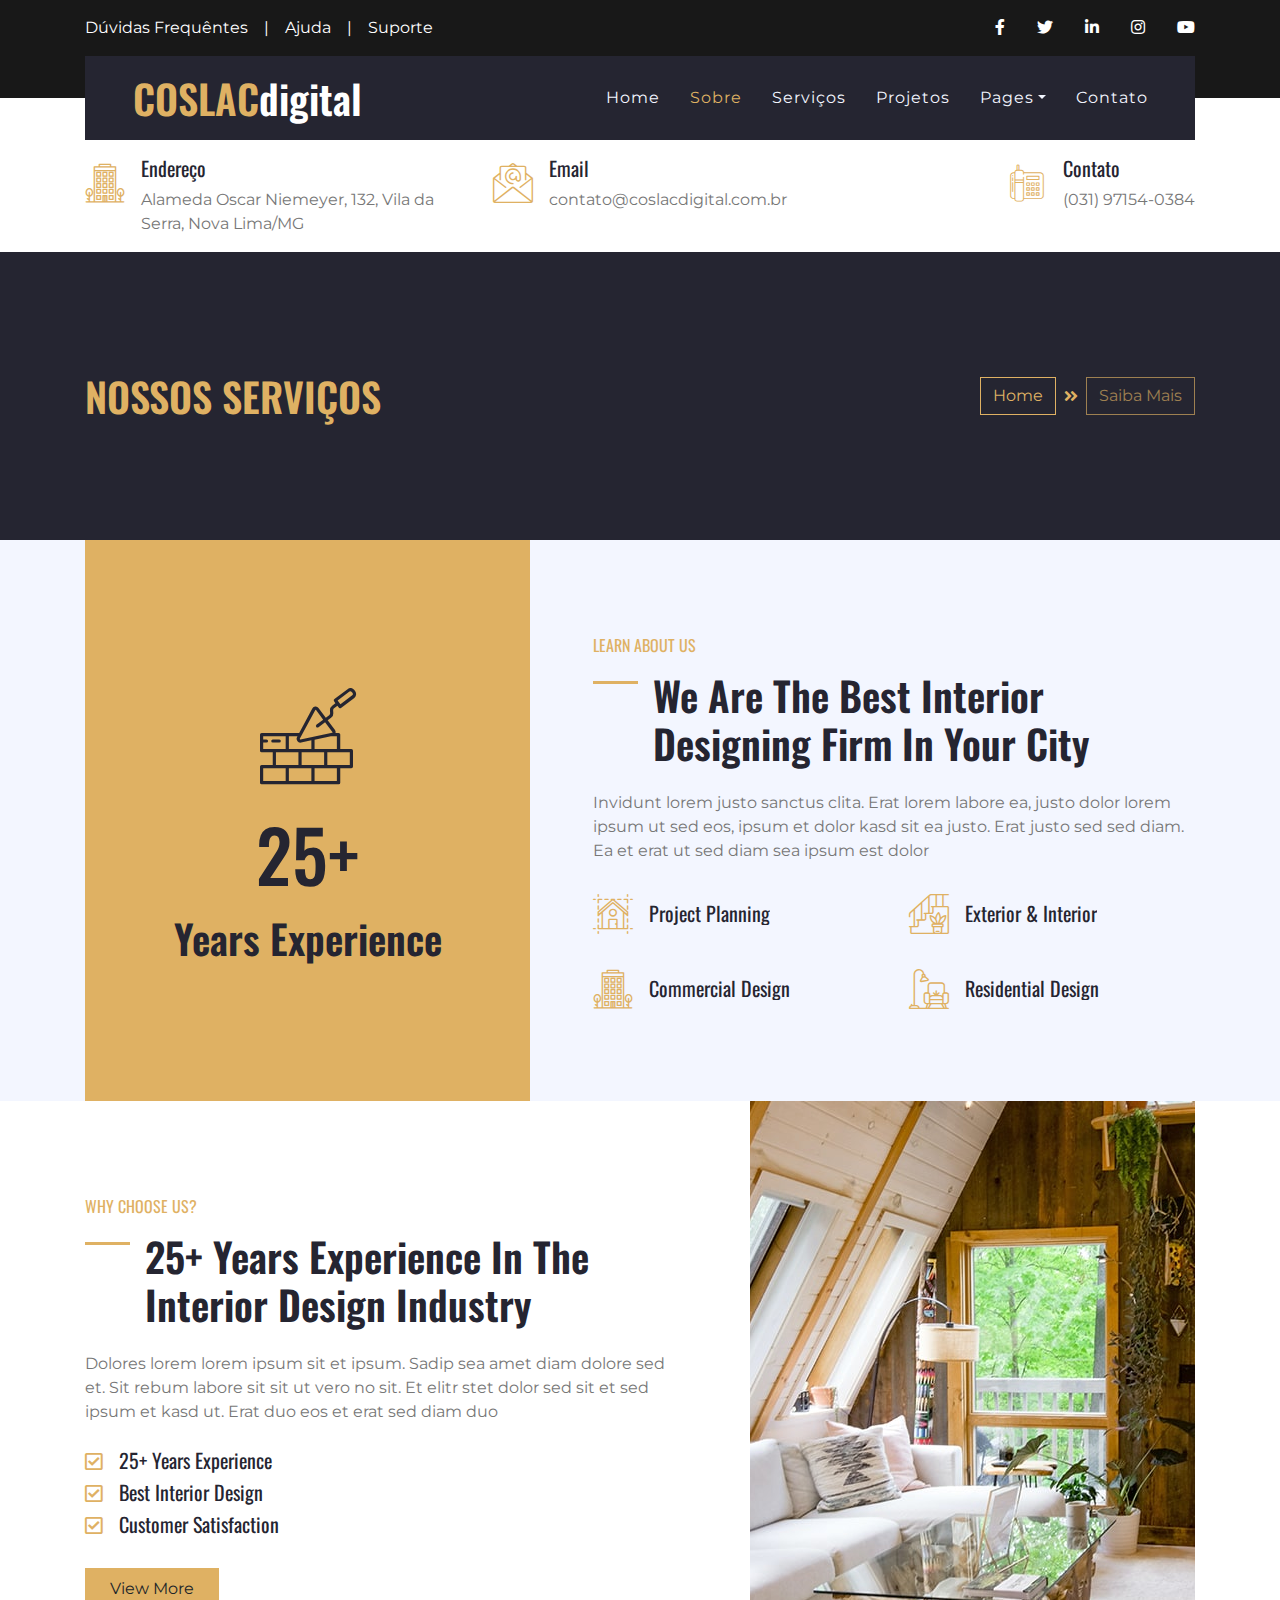
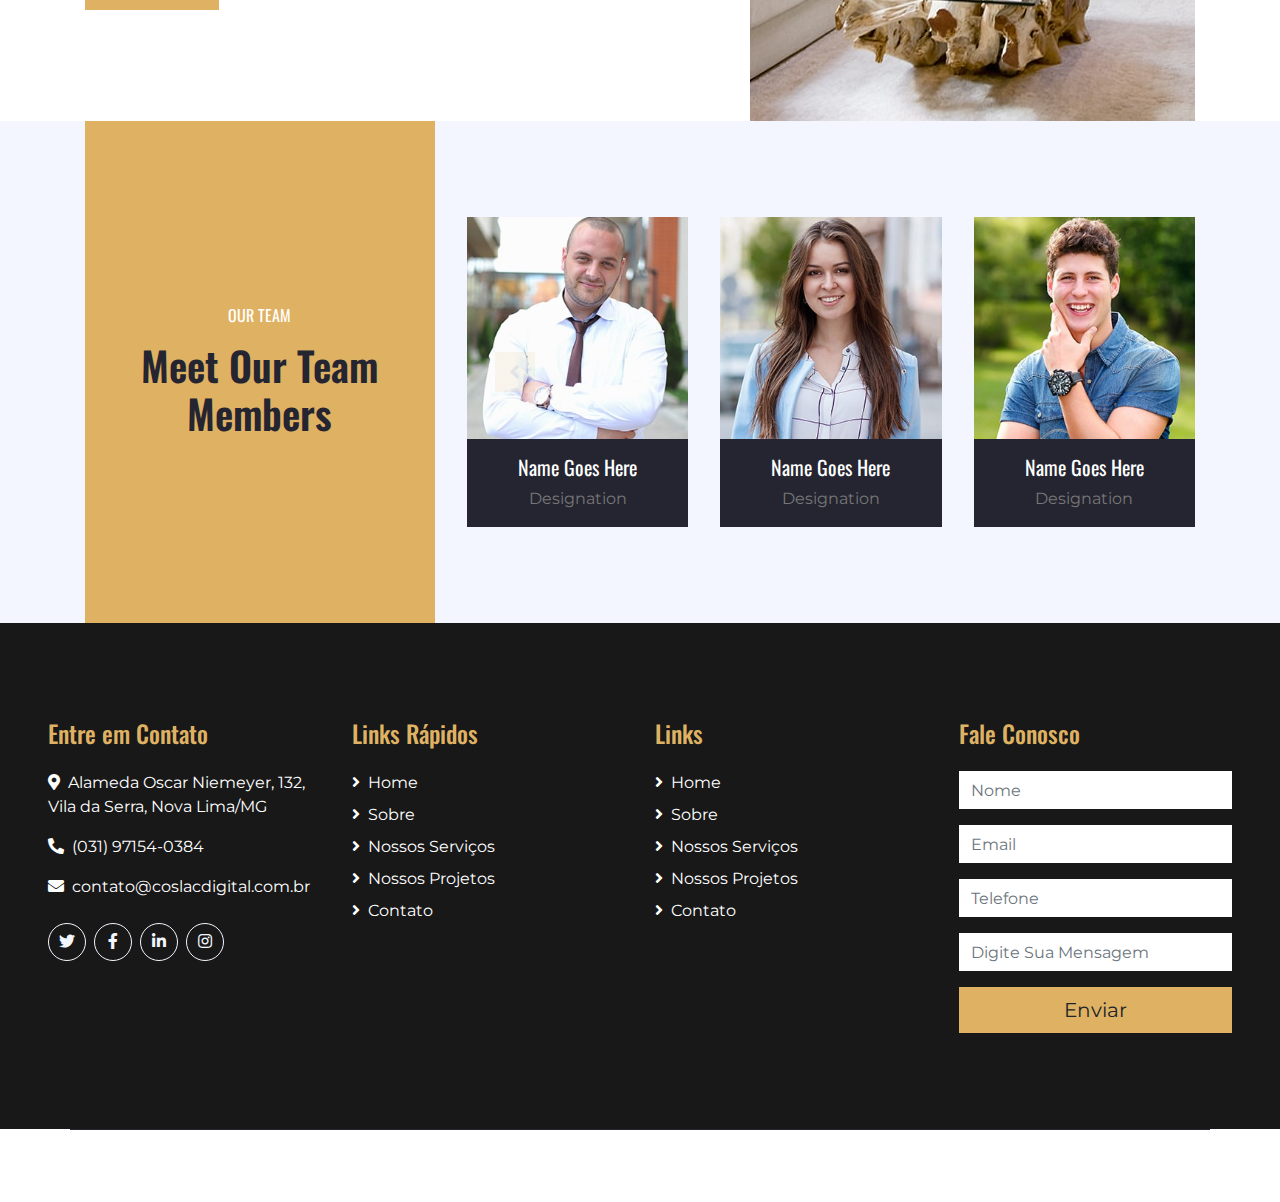
==== commit 17dbddef: "Resumo 25/04" ====
--- a/about.html
+++ b/about.html
@@ -35,11 +35,11 @@
             <div class="row">
                 <div class="col-md-6 text-center text-lg-left mb-2 mb-lg-0">
                     <div class="d-inline-flex align-items-center">
-                        <a class="text-white pr-3" href="">FAQs</a>
+                        <a class="text-white pr-3" href="">Dúvidas Frequêntes</a>
                         <span class="text-white">|</span>
-                        <a class="text-white px-3" href="">Help</a>
+                        <a class="text-white px-3" href="">Ajuda</a>
                         <span class="text-white">|</span>
-                        <a class="text-white pl-3" href="">Support</a>
+                        <a class="text-white pl-3" href="">Suporte</a>
                     </div>
                 </div>
                 <div class="col-md-6 text-center text-lg-right">
@@ -72,7 +72,7 @@
         <div class="container position-relative" style="z-index: 9;">
             <nav class="navbar navbar-expand-lg bg-secondary navbar-dark py-3 py-lg-0 pl-3 pl-lg-5">
                 <a href="" class="navbar-brand">
-                    <h1 class="m-0 display-5 text-white"><span class="text-primary">i</span>DESIGN</h1>
+                    <h1 class="m-0 display-5 text-white"><span class="text-primary">COSLAC</span>digital</h1>
                 </a>
                 <button type="button" class="navbar-toggler" data-toggle="collapse" data-target="#navbarCollapse">
                     <span class="navbar-toggler-icon"></span>
@@ -80,17 +80,17 @@
                 <div class="collapse navbar-collapse justify-content-between px-3" id="navbarCollapse">
                     <div class="navbar-nav ml-auto py-0">
                         <a href="index.html" class="nav-item nav-link">Home</a>
-                        <a href="about.html" class="nav-item nav-link active">About</a>
-                        <a href="service.html" class="nav-item nav-link">Service</a>
-                        <a href="project.html" class="nav-item nav-link">Project</a>
+                        <a href="about.html" class="nav-item nav-link active">Sobre</a>
+                        <a href="service.html" class="nav-item nav-link">Serviços</a>
+                        <a href="project.html" class="nav-item nav-link">Projetos</a>
                         <div class="nav-item dropdown">
                             <a href="#" class="nav-link dropdown-toggle" data-toggle="dropdown">Pages</a>
                             <div class="dropdown-menu rounded-0 m-0">
-                                <a href="blog.html" class="dropdown-item">Blog Grid</a>
-                                <a href="single.html" class="dropdown-item">Blog Detail</a>
-                            </div>
-                        </div>
-                        <a href="contact.html" class="nav-item nav-link">Contact</a>
+                                <a href="blog.html" class="dropdown-item">Grade</a>
+                                <a href="single.html" class="dropdown-item">Detalhes</a>
+                            </div>
+                        </div>
+                        <a href="contact.html" class="nav-item nav-link">Contato</a>
                     </div>
                 </div>
             </nav>
@@ -107,8 +107,8 @@
                     <div class="d-inline-flex text-left">
                         <h1 class="flaticon-office font-weight-normal text-primary m-0 mr-3"></h1>
                         <div class="d-flex flex-column">
-                            <h5>Our Office</h5>
-                            <p class="m-0">123 Street, New York, USA</p>
+                            <h5>Endereço</h5>
+                            <p class="m-0">Alameda Oscar Niemeyer, 132, Vila da Serra, Nova Lima/MG</p>
                         </div>
                     </div>
                 </div>
@@ -116,8 +116,8 @@
                     <div class="d-inline-flex text-left">
                         <h1 class="flaticon-email font-weight-normal text-primary m-0 mr-3"></h1>
                         <div class="d-flex flex-column">
-                            <h5>Email Us</h5>
-                            <p class="m-0">info@example.com</p>
+                            <h5>Email</h5>
+                            <p class="m-0">contato@coslacdigital.com.br</p>
                         </div>
                     </div>
                 </div>
@@ -125,8 +125,8 @@
                     <div class="d-inline-flex text-left">
                         <h1 class="flaticon-telephone font-weight-normal text-primary m-0 mr-3"></h1>
                         <div class="d-flex flex-column">
-                            <h5>Call Us</h5>
-                            <p class="m-0">+012 345 6789</p>
+                            <h5>Contato</h5>
+                            <p class="m-0">(031) 97154-0384</p>
                         </div>
                     </div>
                 </div>
@@ -141,13 +141,13 @@
         <div class="container py-5">
             <div class="row align-items-center py-4">
                 <div class="col-md-6 text-center text-md-left">
-                    <h1 class="mb-4 mb-md-0 text-primary text-uppercase">About Us</h1>
+                    <h1 class="mb-4 mb-md-0 text-primary text-uppercase">Nossos Serviços</h1>
                 </div>
                 <div class="col-md-6 text-center text-md-right">
                     <div class="d-inline-flex align-items-center">
                         <a class="btn btn-outline-primary" href="">Home</a>
                         <i class="fas fa-angle-double-right text-primary mx-2"></i>
-                        <a class="btn btn-outline-primary disabled" href="">About Us</a>
+                        <a class="btn btn-outline-primary disabled" href="">Saiba Mais</a>
                     </div>
                 </div>
             </div>
@@ -310,10 +310,10 @@
     <div class="container-fluid bg-dark text-white py-5 px-sm-3 px-md-5">
         <div class="row pt-5">
             <div class="col-lg-3 col-md-6 mb-5">
-                <h4 class="text-primary mb-4">Get In Touch</h4>
-                <p><i class="fa fa-map-marker-alt mr-2"></i>123 Street, New York, USA</p>
-                <p><i class="fa fa-phone-alt mr-2"></i>+012 345 67890</p>
-                <p><i class="fa fa-envelope mr-2"></i>info@example.com</p>
+                <h4 class="text-primary mb-4">Entre em Contato</h4>
+                <p><i class="fa fa-map-marker-alt mr-2"></i>Alameda Oscar Niemeyer, 132, Vila da Serra, Nova Lima/MG</p>
+                <p><i class="fa fa-phone-alt mr-2"></i>(031) 97154-0384</p>
+                <p><i class="fa fa-envelope mr-2"></i>contato@coslacdigital.com.br</p>
                 <div class="d-flex justify-content-start mt-4">
                     <a class="btn btn-outline-light rounded-circle text-center mr-2 px-0" style="width: 38px; height: 38px;" href="#"><i class="fab fa-twitter"></i></a>
                     <a class="btn btn-outline-light rounded-circle text-center mr-2 px-0" style="width: 38px; height: 38px;" href="#"><i class="fab fa-facebook-f"></i></a>
@@ -322,36 +322,42 @@
                 </div>
             </div>
             <div class="col-lg-3 col-md-6 mb-5">
-                <h4 class="text-primary mb-4">Quick Links</h4>
+                <h4 class="text-primary mb-4">Links Rápidos</h4>
                 <div class="d-flex flex-column justify-content-start">
                     <a class="text-white mb-2" href="#"><i class="fa fa-angle-right mr-2"></i>Home</a>
-                    <a class="text-white mb-2" href="#"><i class="fa fa-angle-right mr-2"></i>About Us</a>
-                    <a class="text-white mb-2" href="#"><i class="fa fa-angle-right mr-2"></i>Our Services</a>
-                    <a class="text-white mb-2" href="#"><i class="fa fa-angle-right mr-2"></i>Our Projects</a>
-                    <a class="text-white" href="#"><i class="fa fa-angle-right mr-2"></i>Contact Us</a>
+                    <a class="text-white mb-2" href="#"><i class="fa fa-angle-right mr-2"></i>Sobre</a>
+                    <a class="text-white mb-2" href="#"><i class="fa fa-angle-right mr-2"></i>Nossos Serviços</a>
+                    <a class="text-white mb-2" href="#"><i class="fa fa-angle-right mr-2"></i>Nossos Projetos</a>
+                    <a class="text-white" href="#"><i class="fa fa-angle-right mr-2"></i>Contato</a>
                 </div>
             </div>
             <div class="col-lg-3 col-md-6 mb-5">
-                <h4 class="text-primary mb-4">Popular Links</h4>
+                <h4 class="text-primary mb-4">Links</h4>
                 <div class="d-flex flex-column justify-content-start">
                     <a class="text-white mb-2" href="#"><i class="fa fa-angle-right mr-2"></i>Home</a>
-                    <a class="text-white mb-2" href="#"><i class="fa fa-angle-right mr-2"></i>About Us</a>
-                    <a class="text-white mb-2" href="#"><i class="fa fa-angle-right mr-2"></i>Our Services</a>
-                    <a class="text-white mb-2" href="#"><i class="fa fa-angle-right mr-2"></i>Our Projects</a>
-                    <a class="text-white" href="#"><i class="fa fa-angle-right mr-2"></i>Contact Us</a>
+                    <a class="text-white mb-2" href="#"><i class="fa fa-angle-right mr-2"></i>Sobre</a>
+                    <a class="text-white mb-2" href="#"><i class="fa fa-angle-right mr-2"></i>Nossos Serviços</a>
+                    <a class="text-white mb-2" href="#"><i class="fa fa-angle-right mr-2"></i>Nossos Projetos</a>
+                    <a class="text-white" href="#"><i class="fa fa-angle-right mr-2"></i>Contato</a>
                 </div>
             </div>
             <div class="col-lg-3 col-md-6 mb-5">
-                <h4 class="text-primary mb-4">Newsletter</h4>
+                <h4 class="text-primary mb-4">Fale Conosco</h4>
                 <form action="">
                     <div class="form-group">
-                        <input type="text" class="form-control border-0" placeholder="Your Name" required="required" />
+                        <input type="text" class="form-control border-0" placeholder="Nome" required="required" />
                     </div>
                     <div class="form-group">
-                        <input type="email" class="form-control border-0" placeholder="Your Email" required="required" />
-                    </div>
-                    <div>
-                        <button class="btn btn-lg btn-primary btn-block border-0" type="submit">Submit Now</button>
+                        <input type="email" class="form-control border-0" placeholder="Email" required="required" />
+                    </div>
+                    <div class="form-group">
+                        <input type="email" class="form-control border-0" placeholder="Telefone" required="required" />
+                    </div>
+                    <div class="form-group">
+                        <input type="email" class="form-control border-0" placeholder="Digite Sua Mensagem" required="required" />
+                        
+                    </div>
+                        <button class="btn btn-lg btn-primary btn-block border-0" type="submit">Enviar</button>
                     </div>
                 </form>
             </div>
--- a/css/style.css
+++ b/css/style.css
@@ -9264,6 +9264,10 @@
   color: #fff !important;
 }
 
+.text-blue {
+  color: blue;
+}
+
 .text-primary {
   color: #DFB163 !important;
 }
